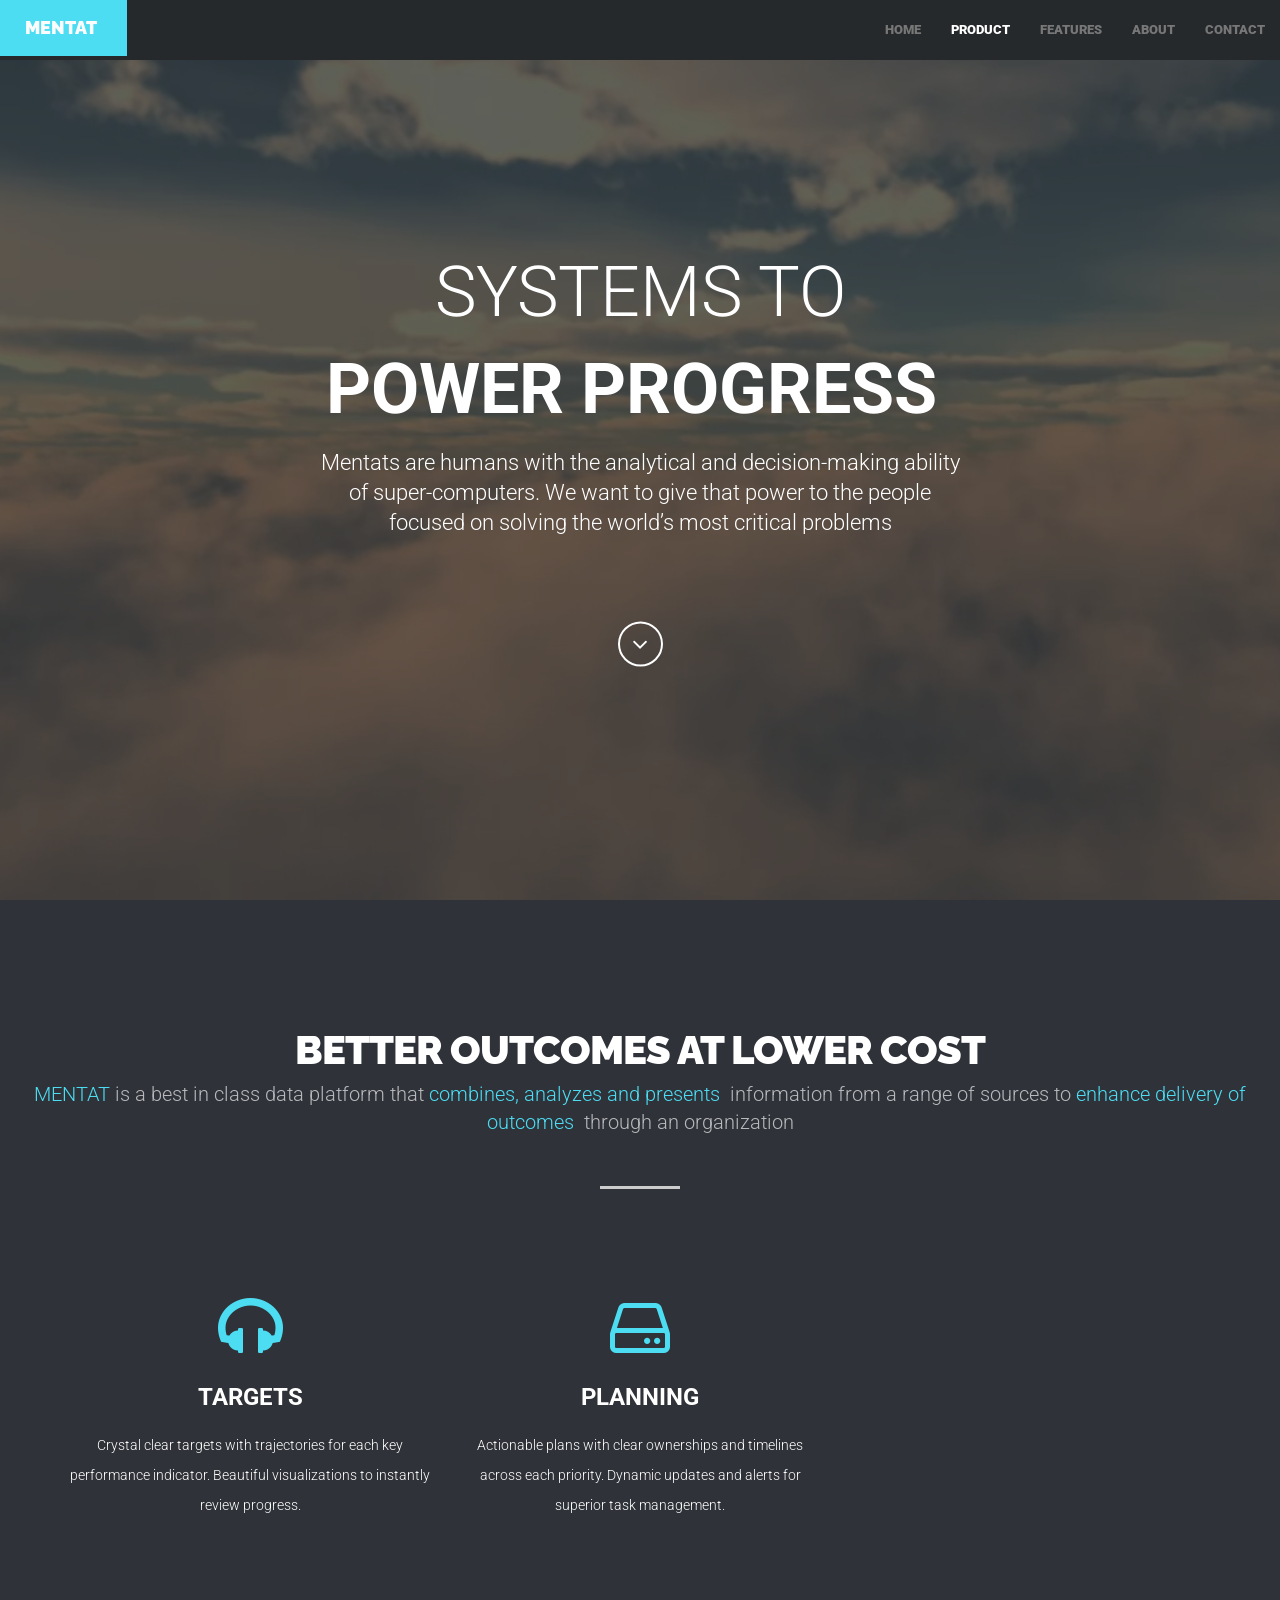
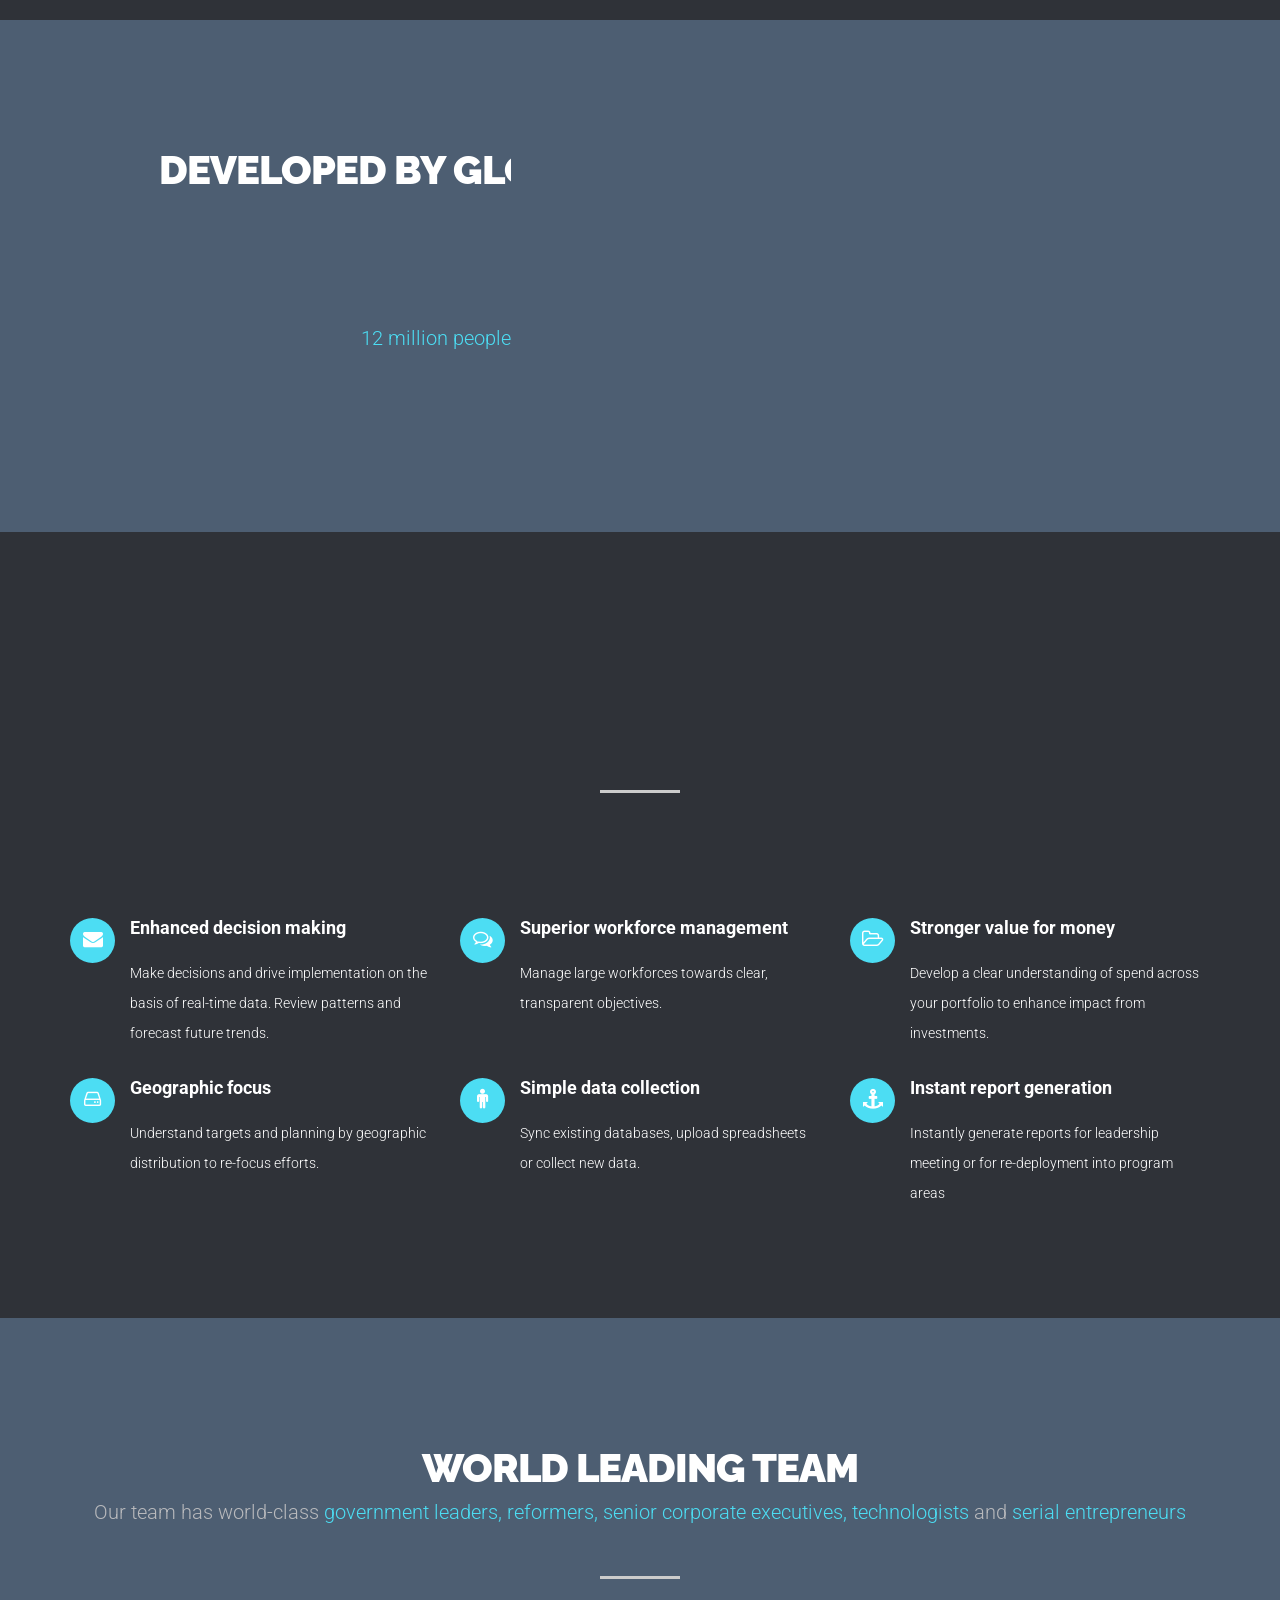
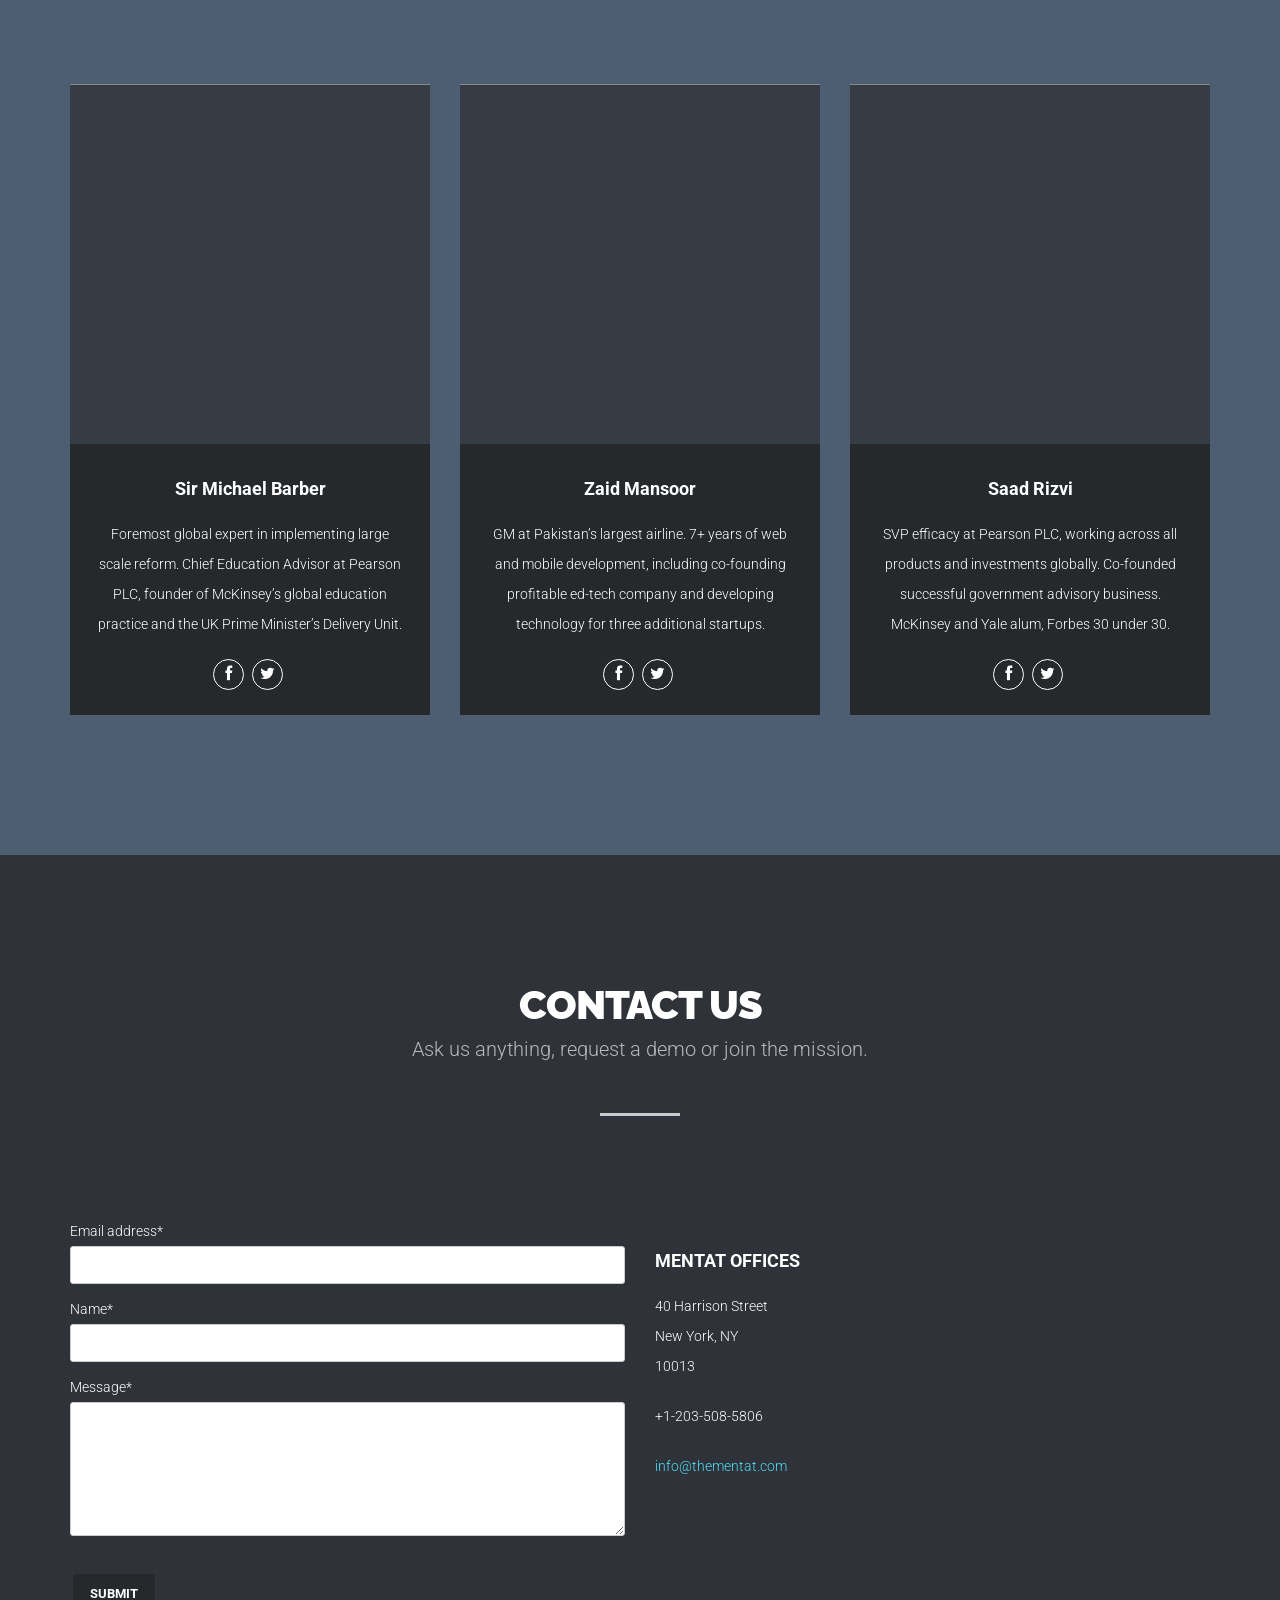
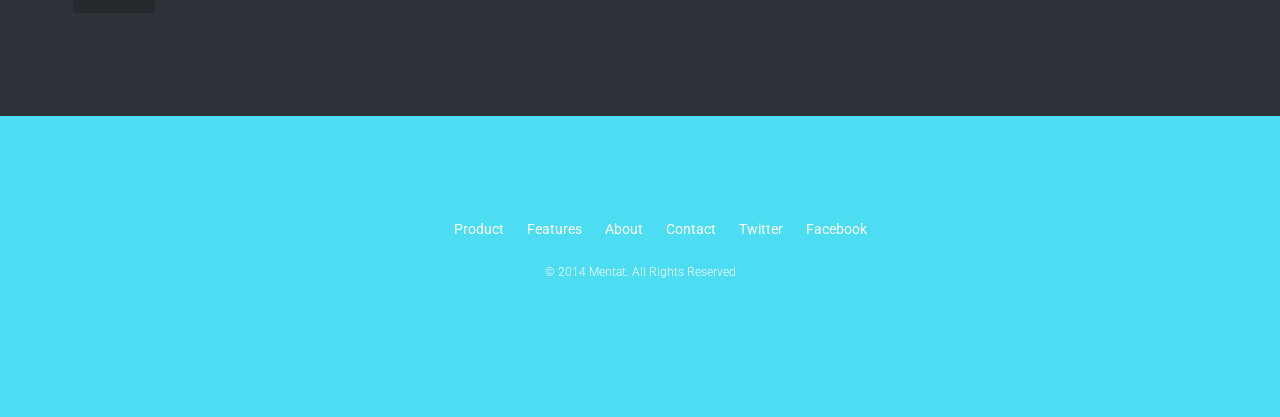
==== index.html @ 93484398 "MINOR UPDATES" ====
<!DOCTYPE html>
<html lang="en">

<head>
    <meta charset="utf-8">
    <meta name="viewport" content="width=device-width, initial-scale=1.0">
    <meta name="description" content="Mentat<">
    <meta name="author" content="Mentat">
    <link rel="shortcut icon" href="images/favicon/favicon.ico" type="image/x-icon">
    <link rel="icon" href="images/mentat-favicon.png" type="image/x-icon">

    <title>MENTAT - Systems to power progress</title>

    <!-- Bootstrap core CSS -->
    <link href="css/bootstrap.min.css" rel="stylesheet">
    <!-- Font Awesome CSS -->
    <link href="css/lib/font-awesome.css" rel="stylesheet">
    <!-- Zocial CSS -->
    <link href="css/lib/zocial.css" rel="stylesheet">
    <!-- VENOBOx CSS -->
    <link rel="stylesheet" href="css/lib/venobox.css" type="text/css" />
    <!-- EXPANDING THUMBNAIL CSS -->
    <link rel="stylesheet" href="css/lib/og-component.css" type="text/css" />
    <!-- ANIMATED CSS -->
    <link href="css/lib/animate.css" rel="stylesheet">
    <!-- STYLE CSS -->
    <link href="css/style-dark.css" rel="stylesheet">
    <!-- COLOR SCHEME CSS -->
    <link href="css/scheme/light-blue.css" rel="stylesheet">
    <!-- MODERNIZER JS -->
    <script src="js/lib/modernizr.custom.js"></script>
    <!-- HTML5 shim and Respond.js IE8 support of HTML5 elements and media queries -->
    <!--[if lt IE 9]>
      <script src="js/html5shiv.js"></script>
      <script src="js/respond.min.js"></script>
    <![endif]-->
</head>

<body data-spy="scroll" data-target=".navbar-collapse">
    <!-- BEGIN OUTTER -->
    <div class="outter">
        <!-- BEGIN NAVBAR -->
        <nav class="navbar navbar-default navbar-fixed-top" role="navigation">
            <div class="container-fluid">
                <!-- Brand and toggle get grouped for better mobile display -->
                <div class="navbar-header">
                    <button type="button" class="navbar-toggle" data-toggle="collapse" data-target="#bs-example-navbar-collapse-1">
                        <span class="sr-only">Toggle navigation</span>
                        <span class="icon-bar"></span>
                        <span class="icon-bar"></span>
                        <span class="icon-bar"></span>
                    </button>
                    <a class="navbar-brand" href="#">
                        Mentat</a>
                </div>

                <!-- Collect the nav links, forms, and other content for toggling -->
                <div class="collapse navbar-collapse" id="bs-example-navbar-collapse-1">
                    <ul class="nav navbar-nav navbar-right">
                        <li><a class="sscroll" href="#slides">HOME</a>
                        </li>
                        <li><a class="sscroll" href="#about">PRODUCT</a>
                        </li>
                        <li><a class="sscroll" href="#services">FEATURES</a>
                        </li>
                        <li><a class="sscroll" href="#team">ABOUT</a>
                        </li>
                        
                        <li><a class="sscroll" href="#contact">CONTACT</a>
                        </li>
                        
                    </ul>
                </div>
                <!-- /.navbar-collapse -->
            </div>
            <!-- /.container-fluid -->
        </nav>
        <!-- END NAVBAR -->

        <!-- BEGIN SLIDER ONE -->
        <div class="home-wrapper">
            <div class="content-home-wrapper text-center">
                <div class="header-center fade-in">
                    <P><h1>SYSTEMS TO</H1>  </P>
                    <P>   <H1> <span>POWER PROGRESS</span>&nbsp;</h1> </P>
                    <p>Mentats are humans with the analytical and decision-making ability of super-computers.
                    We want to give that power to the people focused on solving the world’s most critical problems
                    </p>

                    <p><a class="sscroll slider-more" href="#about"><i class="fa fa-angle-down"></i></a>
                    </p>
                </div>
            </div>
            <div class="fullfilter"></div>
            <div class="home-video"></div>
        </div>
        <!-- END SLIDER ONE -->

        <!-- BEGIN CONTENT SECTION -->
        <div class="section-outter">
            <!-- BEGIN ABOUT  -->
            <section id="about">
                <div class="section-wrapper">
                    <div class="section-title">
                        <h2 class="title animatez" data-effect="fadeInDown"> BETTER OUTCOMES AT LOWER COST</h2>
                        <h4 class="subtitle animatez" data-effect="fadeInUp">
                            <span class="main-color">MENTAT</span>&nbsp;is a best in class data platform that <span class="main-color">combines, analyzes and presents</span>&nbsp; information from a range of sources to <span class="main-color">enhance delivery of outcomes</span>&nbsp;  through an organization

</h4>
                    </div>
                    <hr class="title-break">
                    <div class="section-inner">
                        <div class="container">
                            <div class="row">
                                <div class="col-sm-4 mg-sm animatez" data-effect="fadeInUp">
                                    <i class="fa fa-headphones fa-5x main-color"></i>
                                    <h3>
                                        <strong>TARGETS</strong>
                                    </h3>
                                    <p>Crystal clear targets with trajectories for each key performance indicator. Beautiful visualizations to instantly review progress. 

                                </p>
                                </div>
                                <div class="col-sm-4 mg-sm animatez delay one" data-effect="fadeInUp">
                                    <i class="fa fa-hdd-o fa-5x main-color"></i>
                                    <h3>
                                        <strong>PLANNING</strong>
                                    </h3>
                                    <p>Actionable plans with clear ownerships and timelines across each priority. Dynamic updates and alerts for superior task management.</p>
                                </div>
                                <div class="col-sm-4 mg-sm animatez delay two" data-effect="fadeInUp">
                                    <i class="fa fa-trash-o fa-5x main-color"></i>
                                    <h3>
                                        <strong>FINANCING</strong>
                                    </h3>
                                    <p>Transparent view of allocation and utilization of financing across all programs. Accurate assessment of value for money at any given point.</p>
                                </div>
                            </div>
                        </div>
                    </div>
                    <div class="spacer big"></div>
                    <div class="section-fill bg-parallax bg-about" style="background:url('images/bg-about.jpg');">
                        <div class="fill-wrapper">
                            <div class="section-title">
                                <h2 class="title white animatez" data-effect="fadeInDown">DEVELOPED BY GLOBAL EXPERTS, PROVEN IN FIELD</h2>
                                <h4 class="subtitle animatez" data-effect="fadeInUp">
                                   
                                         <h4 class="subtitle animatez" data-effect="fadeInUp">Based on 
                                        <span class="main-color">decades of experience </span>&nbsp; in governments and mission driven organizations
                                        <span class="main-color">across 50 countries</span>&nbsp;
                                         <h4 class="subtitle animatez" data-effect="fadeInUp">Developed in partnership with the
                                        <span class="main-color">Harvard Kennedy School</span>&nbsp; and the
                                        <span class="main-color">MIT Media Lab</span>&nbsp;
                                          
                                          <h4 class="subtitle animatez" data-effect="fadeInUp">Tested successfully in some of the
                                        <span class="main-color">harshest conditions in the world </span>&nbsp;

                                          <h4 class="subtitle animatez" data-effect="fadeInUp">

                                        <span class="main-color">12 million people</span>&nbsp; touched and over
                                        <span class="main-color"> $10B of spending </span>&nbsp;analyzed

                                    </span>
                                </h4>
                                <div class="spacer medium"></div>
                                <a href="#contact" class="btn-outline white animatez" data-effect="fadeIn"> REQUEST A DEMO&nbsp;&nbsp;&rarr;</a>
                            </div>
                        </div>
                    </div>
                </div>
            </section>
            <!-- END ABOUT -->

            <!-- BEGIN SERVICES -->
            <section id="services">
                <div class="section-wrapper">
                    <div class="section-title">
                        <h2 class="title animatez" data-effect="fadeInDown">TOOLS THAT DELIVER YOUR OBJECTIVES </h2>
                        <h4 class="subtitle animatez" data-effect="fadeInUp">MENTAT provides complete transparency at 

                            <span class="main-color">every layer of management </span>&nbsp;in the organization</h4>
                    </div>
                    <hr class="title-break">
                    <div class="section-inner">
                        <div class="container">
                            <div class="row">
                                <!-- LEFT ICON -->
                                <div class="col-md-4 mg-sm animatez" data-effect="fadeInUp">
                                    <div class="left-icon">
                                        <div class="icon">
                                            <i class="fa fa-envelope"></i>
                                        </div>
                                        <div class="left-content">
                                            <h4>
                                                <strong>Enhanced decision making</strong>
                                            </h4>
                                            <p>Make decisions and drive implementation on the basis of real-time data. Review patterns and forecast future trends.</p>
                                        </div>
                                    </div>
                                </div>
                                <!-- LEFT ICON -->
                                <div class="col-md-4 mg-sm animatez delay one" data-effect="fadeInUp">
                                    <div class="left-icon">
                                        <div class="icon">
                                            <i class="fa fa-comments-o"></i>
                                        </div>
                                        <div class="left-content">
                                            <h4>
                                                <strong>Superior workforce management</strong>
                                            </h4>
                                            <p>Manage large workforces towards clear, transparent objectives.</p>
                                        </div>
                                    </div>
                                </div>
                                <!-- LEFT ICON -->
                                <div class="col-md-4 mg-sm animatez delay two" data-effect="fadeInUp">
                                    <div class="left-icon">
                                        <div class="icon">
                                            <i class="fa fa-folder-open-o"></i>
                                        </div>
                                        <div class="left-content">
                                            <h4>
                                                <strong>Stronger value for money</strong>
                                            </h4>
                                            <p>Develop a clear understanding of spend across your portfolio to enhance impact from investments.</p>
                                        </div>
                                    </div>
                                </div>
                                <!-- LEFT ICON -->
                                <div class="col-md-4 mg-sm animatez" data-effect="fadeInUp">
                                    <div class="left-icon">
                                        <div class="icon">
                                            <i class="fa fa-hdd-o"></i>
                                        </div>
                                        <div class="left-content">
                                            <h4>
                                                <strong>Geographic focus</strong>
                                            </h4>
                                            <p>Understand targets and planning by geographic distribution to re-focus efforts. </p>
                                        </div>
                                    </div>
                                </div>
                                <!-- LEFT ICON -->
                                <div class="col-md-4 mg-sm animatez delay one" data-effect="fadeInUp">
                                    <div class="left-icon">
                                        <div class="icon">
                                            <i class="fa fa-male"></i>
                                        </div>
                                        <div class="left-content">
                                            <h4>
                                                <strong>Simple data collection </strong>
                                            </h4>
                                            <p>Sync existing databases, upload spreadsheets or collect new data.</p>
                                        </div>
                                    </div>
                                </div>
                                <!-- LEFT ICON -->
                                <div class="col-md-4 mg-sm animatez delay two" data-effect="fadeInUp">
                                    <div class="left-icon">
                                        <div class="icon">
                                            <i class="fa fa-anchor"></i>
                                        </div>
                                        <div class="left-content">
                                            <h4>
                                                <strong>Instant report generation</strong>
                                            </h4>
                                            <p>Instantly generate reports for leadership meeting or for re-deployment into program areas </p>
                                        </div>
                                    </div>
                                </div>
                            </div>
                        </div>
                    </div>
                    <div class="spacer big"></div>
                   
                </div>
            </section>
            <!-- END SERVICES -->

            <!-- BEGIN TEAM -->
            <section id="team" >
                <div class="section-wrapper" style="background:url('images/bg-about.jpg');">
                    <div class="section-title">
                        <h2 class="title animatez" data-effect="fadeInDown">WORLD LEADING TEAM</h2>
                        <h4 class="subtitle animatez" data-effect="fadeInUp">Our team has world-class 
                            <span class="main-color">government leaders, reformers, senior corporate executives, technologists</span>&nbsp;and <span class="main-color">serial entrepreneurs</span>
                    </div>
                    <hr class="title-break">
                    <div class="section-inner section-team">
                        <div class="container">
                            <div class="row">
                                <!-- PERSON -->
                                <div class="col-md-4 mg-sm">
                                    <div class="teams animatez" data-effect="fadeInUp">
                                        <div class="pict">
                                            <img src="images/people-1.jpg" alt="Team 1">
                                        </div>
                                        <div class="desc animatez" data-effect="fadeInUp">
                                            <h4>
                                                <strong>Sir Michael Barber</strong>
                                            </h4>
                                            <span></span>
                                            <p>Foremost global expert in implementing large scale reform. Chief Education Advisor at Pearson PLC, founder of McKinsey’s global education practice and the UK Prime Minister’s Delivery Unit.</p>
                                            <div class="social">
                                                <a href="javascript:;" class="animatez" data-effect="fadeInLeft"><i class="fa fa-facebook"></i></a>
                                                <a href="javascript:;" class="animatez" data-effect="fadeInRight"><i class="fa fa-twitter"></i></a>
                                            </div>
                                        </div>
                                    </div>
                                </div>
                                <!-- /PERSON -->
                                <!-- PERSON -->
                                <div class="col-md-4 mg-sm">
                                    <div class="teams animatez delay two" data-effect="fadeInUp">
                                        <div class="pict">
                                            <img src="images/people-2.jpg" alt="Team 1">
                                        </div>
                                        <div class="desc animatez" data-effect="fadeInUp">
                                            <h4>
                                                <strong>Zaid Mansoor</strong>
                                            </h4>
                                            <span></span>
                                            <p>GM at Pakistan’s largest airline. 7+ years of web and mobile development, including co-founding profitable ed-tech company and developing technology for three additional startups. 
</p>
                                            <div class="social">
                                                <a href="javascript:;" class="animatez" data-effect="fadeInLeft"><i class="fa fa-facebook"></i></a>
                                                <a href="javascript:;" class="animatez" data-effect="fadeInRight"><i class="fa fa-twitter"></i></a>
                                            </div>
                                        </div>
                                    </div>
                                </div>
                                <!-- /PERSON -->
                                <!-- PERSON -->
                                <div class="col-md-4 mg-sm">
                                    <div class="teams animatez delay three" data-effect="fadeInUp">
                                        <div class="pict">
                                            <img src="images/people-3.jpg" alt="Team 1">
                                        </div>
                                        <div class="desc animatez" data-effect="fadeInUp">
                                            <h4>
                                                <strong>Saad Rizvi</strong>
                                            </h4>
                                            <span></span>
                                            <p>SVP efficacy at Pearson PLC, working across all products and investments globally. 
                                            Co-founded successful government advisory business.
                                            McKinsey and Yale alum, Forbes 30 under 30.
</p>
                                            <div class="social">
                                                <a href="javascript:;" class="animatez" data-effect="fadeInLeft"><i class="fa fa-facebook"></i></a>
                                                <a href="javascript:;" class="animatez" data-effect="fadeInRight"><i class="fa fa-twitter"></i></a>
                                            </div>
                                        </div>
                                    </div>
                                </div>
                                <!-- /PERSON -->
                            </div>
                        </div>
                    </div>
                    <div class="spacer big"></div>
                   
                </div>
            </section>
            <!-- END TEAM -->
            


            <!-- BEGIN CONTACT -->
            <section id="contact">
                <div class="section-wrapper">
                    <div class="section-title">
                        <h2 class="title animatez" data-effect="fadeInDown">CONTACT US</h2>
                        <h4 class="subtitle animatez" data-effect="fadeInUp">Ask us anything, request a demo or join the mission.
                            <br/></h4>
                    </div>
                    <hr class="title-break">
                    <div class="section-inner">
                        <div class="container">
                            <div class="row">

                                <div class="col-md-6 mg-sm animatez" data-effect="fadeIn">
                                    <form role="form" class="text-left">
                                        <div class="form-group">
                                            <label for="inputEmail1">Email address*</label>
                                            <input type="email" class="form-control" id="inputEmail1" placeholder="">
                                        </div>
                                        <div class="form-group">
                                            <label for="inputText1">Name*</label>
                                            <input type="text" class="form-control" id="inputText1" placeholder="">
                                        </div>
                                        <div class="form-group">
                                            <label for="textArea1">Message*</label>
                                            <textarea id="textArea1" class="form-control" rows="6"></textarea>
                                        </div>
                                        <div class="spacer small"></div>
                                        <button type="submit" class="btn btn-lg btn-dark btn-default">Submit</button>
                                    </form>
                                </div>
                                <div class="col-md-6 mg-sm text-left animatez" data-effect="fadeIn">
                                    
                                    <div class="spacer small"></div>
                                    <h4>
                                        <strong>MENTAT OFFICES</strong>
                                    </h4>
                                    <p>
                                       40 Harrison Street
                                        <br>New York, NY
                                        <br>10013
                                    </p>
                                    <p>
                                       +1-203-508-5806
                                    </p>
                                    <p>
                                      
                                        
                                        <a href="mailto:#">info@thementat.com</a>
                                    </p>
                                </div>
                            </div>
                        </div>
                    </div>
                    <div class="spacer big"></div>
                </div>
            </section>
            <!-- END CONTACT -->

            <footer class="footer white section-wrapper">
                <nav class="footer-nav" role="navigation">
                    <ul>
                         <li><a class="sscroll" href="#about">Product</a>
                        </li> <li><a class="sscroll" href="#services">Features</a>
                        </li><li><a class="sscroll" href="#team">About</a>
                        </li>
                        <li><a class="sscroll" href="#contact">Contact</a>
                        </li>
                        <li><a href="http://www.twitter.com/MentatCompany">Twitter</a>
                        </li>
                        <li><a href="http://www.facebook.com/MentatCompany">Facebook</a>
                        </li>
                    </ul>
                </nav>
                <p class="copyright">&copy; 2014 Mentat. All Rights Reserved</p>
                <div class="footer-logo">
                  
                <div class="spacer big"></div>
            </footer>

        </div>
        <!-- END CONTENT SECTION -->

        <!---->
    </div>
    <!-- END OUTTER -->

    <!-- BACK TO TOP -->
    <div class="totop" id="backtotop">
        <span>
            <a href="#home" class="first sscroll"><i class="fa fa-angle-up"></i></a>
            <a href="#home" class="hover sscroll"><i class="fa fa-angle-up"></i></a>
        </span>
    </div>
    <!-- END BACK TO TOP -->

    <!-- Bootstrap core JavaScript
    ================================================== -->
    <!-- Placed at the end of the document so the pages load faster -->
    <script src="js/jquery-1.10.2.min.js"></script>
    <!-- EXPANDING THUMBNAIL JS -->
    <script src="js/lib/grid.js"></script>
    <!-- BOOTSTRAP JS -->
    <script src="js/bootstrap.min.js"></script>
    <!-- SUPER SLIDES JS -->
    <script src="js/lib/jquery.superslides.min.js"></script>
    <!-- JQUERY BACK TO TOP -->
    <script src="js/lib/jquery.backtotop.js"></script>
    <!-- JQUERY PARALLAX -->
    <script src="js/lib/jquery.parallax.js"></script>
    <!-- JQUERY BACKGROUND VIDEO -->
    <script src="js/lib/jquery.backgroundvideo.js"></script>
    <!-- JQUERY VENOBOX VIDEO -->
    <script src="js/lib/venobox.min.js"></script>
    <!-- JQUERY WAYPOINT -->
    <script src="js/lib/waypoints.js"></script>
    <!-- JQUERY WAYPOINT -->
    <script src="js/lib/jquery.countTo.js"></script>
    <!-- JQUERY SMOOTH SCROLL -->
    <script src="js/lib/jquery.smooth-scroll.min.js"></script>
    <!-- JQUERY FITVID -->
    <script src="js/lib/jquery.fitvid.js"></script>
    <!-- JQUERY MASONRY LAYOUT 
    <script src="js/lib/masonry.pkgd.min.js"></script>-->
    <!-- JQUERT SUDO SLIDER JS -->
    <script src="js/lib/jquery.sudoslider.min.js"></script>
    <!-- MAIN JS -->
    <script src="js/main.js"></script>
</body>

</html>
---- css/lib/og-component.css ----
.og-grid {
	list-style: none;
	padding: 20px 0;
	margin: 0 auto;
	text-align: center;
	width: 100%;
}

.og-grid li {
	display: inline-block;
	margin: 10px 5px 0 5px;
	vertical-align: top;
	height: 300px;
}

.og-grid li > a,
.og-grid li > a img {
	border: none;
	outline: none;
	display: block;
	position: relative;
}

.og-grid li.og-expanded > a::after {
	top: auto;
	border: solid transparent;
	content: " ";
	height: 0;
	width: 0;
	position: absolute;
	pointer-events: none;
	border-bottom-color: #ddd;
	border-width: 15px;
	left: 50%;
	z-index: 11;
	margin: -20px 0 0 -15px;
}

.og-expander {
	position: absolute;
	background: #ddd;
	top: auto;
	left: 0;
	width: 100%;
	margin-top: 9px;
	text-align: left;
	height: 0;
	overflow: hidden;
}

.og-expander-inner {
	padding: 50px 30px;
	height: 100%;
}

.og-close {
	position: absolute;
	width: 40px;
	height: 40px;
	top: 20px;
	right: 20px;
	cursor: pointer;
}

.og-close::before,
.og-close::after {
	content: '';
	position: absolute;
	width: 100%;
	top: 50%;
	height: 1px;
	background: #888;
	-webkit-transform: rotate(45deg);
	-moz-transform: rotate(45deg);
	transform: rotate(45deg);
}

.og-close::after {
	-webkit-transform: rotate(-45deg);
	-moz-transform: rotate(-45deg);
	transform: rotate(-45deg);
}

.og-close:hover::before,
.og-close:hover::after {
	background: #333;
}

.og-fullimg,
.og-details {
	width: 50%;
	float: left;
	height: 100%;
	overflow: hidden;
	position: relative;
}

.og-details {
	padding: 0 40px 0 20px;
}

.og-fullimg {
	text-align: center;
}

.og-fullimg img {
	display: inline-block;
	max-height: 100%;
	max-width: 100%;
}

.og-details h3 {
	font-weight: 300;
	font-size: 52px;
	padding: 40px 0 10px;
	margin-bottom: 10px;
}

.og-details p {
	font-weight: 400;
	font-size: 16px;
	line-height: 22px;
	color: #999;
}

.og-details a {
	font-weight: 700;
	font-size: 16px;
	color: #333;
	text-transform: uppercase;
	letter-spacing: 2px;
	padding: 10px 20px;
	border: 3px solid #333;
	display: inline-block;
	margin: 30px 0 0;
	outline: none;
}

.og-details a::before {
	content: '\2192';
	display: inline-block;
	margin-right: 10px;
}

.og-details a:hover {
	border-color: #999;
	color: #999;
}

.og-grid li a{
	position: relative;
}

.og-overlay{
	position: absolute;
	width: 100%;
	height: 300px;
	z-index: 10;
	top: -10px;
	left: -10px;
	background: rgba(0,0,0,0);
	-o-transition: all ease-in-out .2s;
	-moz-transition: all ease-in-out .2s;
	-webkit-transition: all ease-in-out .2s;
	transition: all ease-in-out .2s;
}
.og-grid li a:hover .og-overlay{
	background: rgba(0,0,0,0.8);
	top: 0px;
	left: 0px;
}
.og-grid li a .og-title{
	position: absolute;
	z-index: 11;
	top: 40%;
	width: 100%;
	left: 0;
	text-align: center;
	color: #FFF;
	font-weight: 900;
	text-decoration: none;
	opacity: 0;
	-o-opacity: 0;
	-moz-opacity: 0;
	-webkit-opacity: 0;
	-o-transition: all ease-in-out .2s;
	-moz-transition: all ease-in-out .2s;
	-webkit-transition: all ease-in-out .2s;
	transition: all ease-in-out .2s;
	transition-delay:0.18s;
	-o-transition-delay:0.18s;
	-moz-transition-delay:0.18s;
	-webkit-transition-delay:0.18s;
}
.og-grid li a:hover .og-title{
	top: 48%;
	opacity: 1;
	-o-opacity: 1;
	-moz-opacity: 1;
	-webkit-opacity: 1;
}
.og-loading {
	width: 20px;
	height: 20px;
	border-radius: 50%;
	background: #ddd;
	box-shadow: 0 0 1px #ccc, 15px 30px 1px #ccc, -15px 30px 1px #ccc;
	position: absolute;
	top: 50%;
	left: 50%;
	margin: -25px 0 0 -25px;
	-webkit-animation: loader 0.5s infinite ease-in-out both;
	-moz-animation: loader 0.5s infinite ease-in-out both;
	animation: loader 0.5s infinite ease-in-out both;
}

@-webkit-keyframes loader {
	0% { background: #ddd; }
	33% { background: #ccc; box-shadow: 0 0 1px #ccc, 15px 30px 1px #ccc, -15px 30px 1px #ddd; }
	66% { background: #ccc; box-shadow: 0 0 1px #ccc, 15px 30px 1px #ddd, -15px 30px 1px #ccc; }
}

@-moz-keyframes loader {
	0% { background: #ddd; }
	33% { background: #ccc; box-shadow: 0 0 1px #ccc, 15px 30px 1px #ccc, -15px 30px 1px #ddd; }
	66% { background: #ccc; box-shadow: 0 0 1px #ccc, 15px 30px 1px #ddd, -15px 30px 1px #ccc; }
}

@keyframes loader {
	0% { background: #ddd; }
	33% { background: #ccc; box-shadow: 0 0 1px #ccc, 15px 30px 1px #ccc, -15px 30px 1px #ddd; }
	66% { background: #ccc; box-shadow: 0 0 1px #ccc, 15px 30px 1px #ddd, -15px 30px 1px #ccc; }
}

@media screen and (max-width: 830px) {

	.og-expander h3 { font-size: 32px; }
	.og-expander p { font-size: 13px; }
	.og-expander a { font-size: 12px; }

}

@media screen and (max-width: 650px) {

	.og-fullimg { display: none; }
	.og-details { float: none; width: 100%; }
	
}
---- css/style-dark.css ----
/*
Theme Name:  Rindu
Theme URI:
Author: DevelPixel
Author URI: 
Description: The 2014 theme for Bootstrap takes us back to the blog, featuring a full range of post formats, each displayed beautifully in their own unique way. Design details abound, starting with a vibrant color scheme and matching header images, beautiful typography and icons, and a flexible layout that looks great on any device, big or small.
Version: 1.0
License: GNU General Public License v2 or later
Tags: black, brown, orange, tan, white, yellow, light, one-column, two-columns, right-sidebar, flexible-width, custom-header, custom-menu, editor-style, featured-images, microformats, post-formats, rtl-language-support, sticky-post, translation-ready
Text Domain: rindu

BLUE: #4cddf3;
*/

/* ======== IMPORT FONT ========== */
 @import url(http://fonts.googleapis.com/css?family=Roboto:400,300,700,900);
 @import url(http://fonts.googleapis.com/css?family=Raleway:900,300,700);

/* ======== BOOTSTRAP STYLE ========= */

/*
    NAVBAR
*/
 .navbar.navbar-default {
    border-radius: 0;
    -moz-border-radius: 0;
    -webkit-border-radius: 0;
    border: 0;
    background: #25292c;
}
.navbar .navbar-brand {
    font-family:'Raleway', sans-serif;
    padding: 18px 25px;
    padding-right: 30px;
    color:#FCFCFC;
    font-weight: 900;
    text-transform: uppercase;
    height: auto;
    background: #4cddf3;
    outline: 0;
}
.navbar .navbar-brand img {
    margin-right: 5px;
}
.navbar .navbar-brand:hover {
    background: #1d2023;
    color: #FFF;
}
.navbar-nav>li>a {
    padding-top: 20px;
    padding-bottom: 20px;
    font-weight: 900;
    font-size: 13px;
}
.navbar-default .navbar-nav>.open>a, .navbar-default .navbar-nav>.open>a:hover, .navbar-default .navbar-nav>.open>a:focus {
    background-color: #4cddf3;
    color: #FFF;
}
.navbar-default .navbar-nav>li>a:hover {
    color: #FFF;
}
.navbar-default .navbar-nav>li>a:focus {
    color: #777;
}
.navbar-default .navbar-nav>.active>a, .navbar-default .navbar-nav>.active>a:hover, .navbar-default .navbar-nav>.active>a:focus {
    color: #FFF;
    background-color: inherit;
}
.navbar-collapse {
    border-top: 0;
    box-shadow: none;
}
/*
===
*/
 .navbar-info {
    padding: 7px 15px;
    background:#202326;
    /*#F5F5F5*/
    margin-bottom: 0;
    font-size: 12px;
}
.navbar-info li {
    list-style: none;
    display: inline;
    margin-left: 5px;
    margin-right: 15px;
    color: #818894;
}
/*
    DROPDOWN MENU
*/
 .dropdown-menu {
    position: absolute;
    top: 100%;
    left: 0;
    z-index: 1000;
    display: none;
    float: left;
    min-width: 180px;
    padding: 10px 0;
    margin: 2px 0 0;
    list-style: none;
    font-size: 14px;
    background-color: #4cddf3;
    border: 0;
    border: 0;
    border-radius: 0px;
    -webkit-box-shadow:none;
    box-shadow:none;
    background-clip: padding-box;
}
.dropdown-menu li a {
    padding: 10px 15px;
    color: #FFF;
    font-weight: 700;
    line-height: 25px;
}
/* 
    BUTTON  
*/
 .btn {
    border-radius: 3px;
    font-size: 13px;
    margin: 3px 3px;
    font-weight: 700;
    text-transform: uppercase;
    outline: 0;
}
.btn-dark {
    background: #25292c;
    color: #FFF;
    border-color: #25292c;
}
.btn-dark:hover {
    background: #454545;
    color: #FFF;
    border-color:#454545;
    box-shadow: none;
    -moz-box-shadow: none;
    -webkit-box-shadow: none;
}
.btn-outline {
    padding: 10px 15px;
    border:1px solid #FFF;
    text-decoration: none;
    -webkit-transition: all .2s ease-in-out;
    -moz-transition: all .2s ease-in-out;
    -ms-transition: all .2s ease-in-out;
    -o-transition: all .2s ease-in-out;
    transition: all .2s ease-in-out;
}
.btn-outline:hover {
    text-decoration: none;
    background: #25292c;
    border-color: #25292c;
}
/*
    FORM
*/
 .form-control {
    height: 38px;
    padding: 6px 12px;
    font-size: 14px;
    line-height: 1.42857143;
    color: #555;
    background-color: #fff;
    background-image: none;
    border: 1px solid #ccc;
    border-radius: 3px;
    -webkit-border-radius: 3px;
    -webkit-box-shadow: none;
    box-shadow: none;
    -webkit-transition: border-color ease-in-out .15s, box-shadow ease-in-out .15s;
    transition: border-color ease-in-out .15s, box-shadow ease-in-out .15s;
}
.form-control:focus {
    box-shadow: none;
    -webkit-box-shadow:none;
    border-color: #25292c;
}
label {
    font-weight: 300;
}
/* ======== GENERAL ========== */
 *, *:hover, *:focus, *:active {
    outline: 0;
}
body, html {
    height: 100%;
    width: 100%;
}
body {
    font-family:'Roboto', sans-serif;
    color: #FFF;
}
h1, h2, h3, h4, h5, h6 {
    font-weight: 300;
}
a {
    outline: 0;
    color: #4cddf3;
    -webkit-transition: all .2s ease-in-out;
    -moz-transition: all .2s ease-in-out;
    -ms-transition: all .2s ease-in-out;
    -o-transition: all .2s ease-in-out;
    transition: all .2s ease-in-out;
}
a:hover {
    text-decoration: none;
    color: #AAA;
}
code {
    white-space: inherit;
}
pre {
    margin-top: 20px;
    margin-bottom: 10px;
}
p {
    font-weight: 300;
    margin-top: 20px;
    margin-bottom: 0;
    font-size: 14px;
    line-height: 30px;
}
.white {
    color: #FFF !important;
}
.light {
    font-weight: 100 !important;
}
.medium {
    font-weight: 300 !important;
}
.main-color {
    color: #4cddf3;
}
.section-wrapper.text-left, .text-left {
    text-align: left;
}
.responsive-video iframe {
    border:0;
}
/* give margin bottom when break into mobile resolution */
 @media(max-width: 768px) {
    .mg-sm {
        margin-bottom: 30px;
    }
    .mg-sm:last-child {
        margin-bottom: 0;
    }
}
/* spacer */
 .spacer {
    display: block;
    width: 100%;
}
.spacer.big {
    height: 100px;
}
.spacer.small {
    height: 20px;
}
.spacer.medium {
    height: 50px;
}
.animatez {
    opacity:0;
    -o-opacity:0;
    -moz-opacity:0;
    -webkit-opacity:0;
    filter:Alpha(opacity=0);
    /* IE8 and earlier */
}
.delay.one {
    animation-delay: 0.15s;
    -o-animation-delay: 0.15s;
    -moz-animation-delay: 0.15s;
    -webkit-animation-delay: 0.15s;
}
.delay.two {
    animation-delay: 0.3s;
    -o-animation-delay: 0.3s;
    -moz-animation-delay: 0.3s;
    -webkit-animation-delay: 0.3s;
}
.delay.three {
    animation-delay: 0.45s;
    -o-animation-delay: 0.45s;
    -moz-animation-delay: 0.45s;
    -webkit-animation-delay: 0.45s;
}
.delay.four {
    animation-delay: 0.6s;
    -o-animation-delay: 0.6s;
    -moz-animation-delay: 0.6s;
    -webkit-animation-delay: 0.6s;
}
.delay.five {
    animation-delay: 0.75s;
    -o-animation-delay: 0.75s;
    -moz-animation-delay: 0.75s;
    -webkit-animation-delay: 0.75s;
}
/*
    SUPER SLIDES
*/
 #slides .slides-container {
    display: none;
}
#slides .scrollable {
    *zoom: 1;
    position: relative;
    top: 0;
    left: 0;
    overflow-y: auto;
    -webkit-overflow-scrolling: touch;
    height: 100%;
}
#slides .scrollable:after {
    content:"";
    display: table;
    clear: both;
}
.slides-navigation {
    margin: 0 auto;
    position: absolute;
    z-index: 3;
    /*top: 46%;*/
    bottom: 50px;
    width: 100%;
    outline: 0;
}
.slides-navigation a {
    position: absolute;
    display: block;
    width: 56px;
    height: 50px;
    text-align: center;
    line-height: 50px;
    font-size: 35px;
    background: #25292c;
    color: #FFF;
    outline: 0;
}
.slides-navigation a:hover {
    background: #4cddf3;
}
.slides-navigation a.prev {
    padding-right: 5px;
    border-right: 1px solid #1d2023;
    left: 0;
    -webkit-box-shadow: inset -1px 0px 0px 0px rgba(255, 255, 255, 0.05);
    -moz-box-shadow: inset -1px 0px 0px 0px rgba(255, 255, 255, 0.05);
    box-shadow: inset -1px 0px 0px 0px rgba(255, 255, 255, 0.05);
}
.slides-navigation a.next {
    padding-left: 5px;
    border-left: 1px solid #1d2023;
    right: 0;
    -webkit-box-shadow: inset 1px 0px 0px 0px rgba(255, 255, 255, 0.05);
    -moz-box-shadow: inset 1px 0px 0px 0px rgba(255, 255, 255, 0.05);
    box-shadow: inset 1px 0px 0px 0px rgba(255, 255, 255, 0.05);
}
.slides-pagination {
    position: absolute;
    z-index: 2;
    bottom: 0;
    text-align: center;
    width: 100%;
    height: 50px;
    padding-top: 15px;
    background: #25292c;
    letter-spacing: -999999999px;
}
.slides-pagination a {
    border-radius: 15px;
    outline: 0;
    width: 15px;
    height: 15px;
    display: inline-block;
    margin: 4px;
    line-height: 50px;
    content:'';
    overflow: hidden;
    background: #0e1011;
    /* Old browsers */
    background: -moz-linear-gradient(top, #0e1011 0%, #1d2023 100%);
    /* FF3.6+ */
    background: -webkit-gradient(linear, left top, left bottom, color-stop(0%, #0e1011), color-stop(100%, #1d2023));
    /* Chrome,Safari4+ */
    background: -webkit-linear-gradient(top, #0e1011 0%, #1d2023 100%);
    /* Chrome10+,Safari5.1+ */
    background: -o-linear-gradient(top, #0e1011 0%, #1d2023 100%);
    /* Opera 11.10+ */
    background: -ms-linear-gradient(top, #0e1011 0%, #1d2023 100%);
    /* IE10+ */
    background: linear-gradient(to bottom, #0e1011 0%, #1d2023 100%);
    /* W3C */
    filter: progid:DXImageTransform.Microsoft.gradient(startColorstr='#0e1011', endColorstr='#1d2023', GradientType=0);
    /* IE6-9 */
    -webkit-box-shadow: inset 0px -1px 0px 0px rgba(255, 255, 255, 0.14);
    -moz-box-shadow: inset 0px -1px 0px 0px rgba(255, 255, 255, 0.14);
    box-shadow: inset 0px -1px 0px 0px rgba(255, 255, 255, 0.14);
}
.slides-pagination a.current {
    background: #4cddf3;
    -webkit-box-shadow: inset 0px -2px 0px 0px rgba(0, 0, 0, 0.3);
    -moz-box-shadow: inset 0px -2px 0px 0px rgba(0, 0, 0, 0.3);
    box-shadow: inset 0px -2px 0px 0px rgba(0, 0, 0, 0.3);
}
/* Fullscreen fixed background */
 .fullscreen-image {
    position: fixed !important;
    z-index: -99;
}
.header-center {
    position: absolute;
    left: 50%;
    top: 50%;
    -webkit-transform: translate(-50%, -50%);
    -ms-transform: translate(-50%, -50%);
    -moz-transform: translate(-50%, -50%);
    transform: translate(-50%, -50%);
    display: inline-block;
}
.header-center h1, .header-center p {
    color: #FFF;
}
.header-center h1 {
    font-weight: 300;
    font-size: 70px;
    text-transform: uppercase;
}
.header-center h1 span {
    font-weight: 700;
}
@media(max-width: 768px) {
    .header-center h1 {
        font-size: 30px;
    }
    .header-center p {
        display: none;
    }
}
.header-center p {
    font-size: 22px;
    font-weight: 300;
}
.header-center a {
    color: #FFF;
    margin-top: 10%;
    width: 45px;
    height: 45px;
    line-height: 42px;
    text-align: center;
    font-size: 25px;
    display: inline-block;
    border:2px solid #FFF;
    background: rgba(0, 0, 0, 0);
    border-radius: 100%;
    -moz-border-radius: 100%;
    -webkit-border-radius: 100%;
    outline: 0;
}
.header-center a:hover {
    background: #25292c;
    border-color: #25292c;
    color: #4cddf3;
    outline: 0;
}
/* Animation of the content inside the header */
 .header-center.fade-in {
    zoom: 0;
    animation: fadeit 1s ease-out forwards;
    animation-iteration-count: 1;
    -webkit-animation: fadeit 1s;
    -webkit-animation-iteration-count: 1;
    -moz-animation: fadeit 1s;
    -moz-animation-iteration-count: 1;
    -ms-animation: fadeit 1s;
    -ms-animation-iteration-count: 1;
}
@keyframes fadeit {
    from {
        top:46%;
        filter: alpha(opacity=0);
        opacity: 0;
    }
    to {
        top:50%;
        filter: alpha(opacity=100);
        opacity: 1;
    }
}
@-webkit-keyframes fadeit {
    from {
        top:46%;
        filter: alpha(opacity=0);
        opacity: 0;
    }
    to {
        top:50%;
        filter: alpha(opacity=100);
        opacity: 1;
    }
}
@-moz-keyframes fadeit {
    from {
        top:46%;
        filter: alpha(opacity=0);
        opacity: 0;
    }
    to {
        top:50%;
        filter: alpha(opacity=100);
        opacity: 1;
    }
}
@-ms-keyframes fadeit {
    from {
        top:46%;
        filter: alpha(opacity=0);
        opacity: 0;
    }
    to {
        top:50%;
        filter: alpha(opacity=100);
        opacity: 1;
    }
}
/*
    BACK TO TOP
*/
 .totop {
    position: fixed;
    bottom: 0;
    right: 0px;
    width: 0px;
    height: 0px;
    color: #FFF;
    border-style: solid;
    border-width: 0 0 60px 60px;
    border-color: transparent transparent rgba(18, 24, 24, .4) transparent;
    z-index: 999;
}
.totop span {
    position: relative;
    overflow: hidden;
    font-size: 20px;
    bottom: -27px;
    display: inline-block;
    left: -50px;
    cursor: pointer;
    height: 42px;
    width: 60px;
    line-height: 30px;
    text-align: center;
    z-index: 1000;
}
.totop a {
    position: absolute;
    right: 0;
    display: inline-block;
    width: 60px;
    height: 60px;
    -webkit-transition: all .2s ease-in-out;
    -moz-transition: all .2s ease-in-out;
    -ms-transition: all .2s ease-in-out;
    -o-transition: all .2s ease-in-out;
    transition: all .2s ease-in-out;
}
.totop .first {
    top: 0px;
}
.totop .hover {
    top: 20px;
}
.totop .first i {
    color: #FFF;
}
.totop:hover {
    cursor: pointer;
}
.totop:hover span > a.first {
    top: -20px;
}
.totop:hover span > a.hover {
    top: 0px;
    color: #4cddf3;
}
/* ============= SECTION =============== */
 .section-outter {
    position: relative;
    z-index: 2;
}
.section-wrapper {
    padding-top: 100px;
    background: #2f3238;
    text-align: center;
}
.section-title {
    text-align: center;
    position: relative;
    z-index: 2;
}
.section-title .title {
    font-family:'Raleway', sans-serif;
    font-weight: 900;
    font-size: 40px;
    line-height: 60px;
    letter-spacing: -1px;
    margin-bottom: 0;
    color: #FFF;
}
.section-title .subtitle {
    font-size: 20px;
    font-weight: 300;
    line-height: 28px;
    margin-top: 0;
    color: #b8b9bc;
}
.title-break {
    border-top: 3px solid #CCC;
    width: 80px;
    margin: 40px auto 100px auto;
    display: inline-block;
}
/*
    SECTION FILL    
*/
 .section-fill {
}
.bg-parallax {
    background-size: cover !important;
    -moz-background-size: cover !important;
    -webkit-background-size: cover !important;
    background-repeat: no-repeat !important;
    background-position: center center !important;
}
.video-wrapper {
    z-index: 1;
    position: relative;
    overflow: hidden;
}
.bg-video {
    position: absolute;
    width: 100%;
    height: 100%;
    z-index: -2;
    overflow: hidden;
    background-position: center center;
}
.bg-video video {
    position: absolute !important;
    z-index: -3;
    clear: both;
}
.imac-wrapper {
    position: relative;
    height: 300px;
}
.imac-wrapper img {
    position: absolute;
    bottom: -175px;
    left: 50%;
    margin-left: -490px;
}
.imac-wrapper a img {
    -webkit-transition: all .3s ease-in-out;
    -moz-transition: all .3s ease-in-out;
    -ms-transition: all .3s ease-in-out;
    -o-transition: all .3s ease-in-out;
    transition: all .3s ease-in-out;
    max-width: 100%;
}
.imac-wrapper a:hover img {
    bottom: -165px;
}
@media(max-width: 768px) {
    .imac-wrapper {
        height: 200px;
    }
    .imac-wrapper img {
        margin-left: -330px;
        min-width: 650px;
    }
}
.video-overlay {
    position: absolute;
    z-index: 0;
    width: 100%;
    height: 100%;
    background: rgba(0, 0, 0, .5);
}
.fill-wrapper {
    padding: 100px 0;
}
/*
    LEFT ICON
*/
 .left-icon {
    text-align: left;
    position: relative;
    padding-left: 60px;
    margin-bottom: 10px;
}
.left-icon h4 {
    margin-bottom: 0;
    margin-top: 20px;
}
.left-icon .icon {
    position: absolute;
    left:0px;
    width: 45px;
    height: 45px;
    border-radius: 50%;
    line-height: 43px;
    text-align: center;
    background: #4cddf3;
    color: #FFF;
    font-size: 20px;
}
/*
    TEAM
*/
 .teams {
    background: #25292c;
    margin-bottom: 40px;
    position: relative;
    z-index: 1;
}
.teams .pict {
    position: relative;
    box-shadow: inset 0 1px 0 rgba(255, 255, 255, 0.4);
}
.teams .pict img {
    position: relative;
    z-index: -1;
    max-width: 100%;
    width: 100%;
}
.teams h3 {
    color: #202020;
    font-weight: 400;
}
.teams .desc {
    padding:25px;
}
.teams span {
    font-size: 13px;
    font-weight: 700;
    display: block;
    position: relative;
}
.teams .social a {
    width: 31px;
    height: 31px;
    position: relative;
    text-align: center;
    color: #FFF;
    display: inline-block;
    margin-right: 5px;
    margin-top: 20px;
    border-radius: 50%;
    line-height: 28px;
    font-size: 16px;
    border: 1px solid #FFF;
}
.teams .social a:hover {
    background: #FFF;
    color: #202020;
}
/*
    COUNTDOWN
*/
 .countdown-wrapper {
    position: absolute;
    z-index: 2;
    top: 0;
    height: 100%;
    background: rgba(37, 41, 44, 0.7);
    width: 100%;
    text-align: center;
}
.countdown-content {
    margin-top: 19%;
}
/* IE7 inline-block hack */
 *+html .styled div {
    display: inline;
    zoom: 1;
}
.styled div span {
    display: block;
    width: 160px;
    margin-top: 10px;
    padding: 8px 12px;
    background: #4cddf3;
    font-size: 17px;
    font-weight: normal;
    text-transform: uppercase;
    text-align: center;
    color: #FFF;
    text-shadow: none;
    font-weight: 700;
}
.countdown-wrapper h2 {
    font-size: 40px;
    font-weight: 700;
    color: #FFF;
    text-align: center;
}
.countdown-wrapper h3 {
    font-size: 20px;
    font-weight: 700;
    color: #FFF;
    text-align: center;
    margin-top: 0;
    margin-bottom: 40px;
}
.styled {
    text-align: center;
    color: #FFF;
}
.styled div {
    display: inline-block;
    margin: 0 10px;
    font-size: 70px;
    font-weight: 900;
    line-height: 1;
    text-align: center;
    margin-top: 5px;
    margin-bottom: 10px;
    background: #25292c;
    padding-top: 15px;
}
/*
    PORTFOLIO
*/
 .portfolio-masonry-wrapper {
    font-size: 0;
    text-align: center;
}
.portfolio-item {
    /*min-width: 19.974335%;
    display: inline-block;*/
    width: 20%;
    margin-right: 0;
    margin-bottom: 0;
    float: left;
}
@media(max-width: 1024px) {
    .portfolio-item {
        width: 25%;
    }
}
@media(max-width: 768px) {
    .portfolio-item {
        width: 33.3333333%;
    }
}
@media(max-width: 500px) {
    .portfolio-item {
        width: 50%;
    }
}
.portfolio-item img {
    width: 100%;
}
/*
    TESTIMONIAL
*/
 .section-testimonial {
    background: url('../images/testi-bg.png') top center;
    text-align: center;
    width: 100%;
    margin: 0 auto;
}
.testimonial-list {
    padding: 0;
    margin: 0;
    width: 60%;
    margin: 0 auto;
    font-size: 0;
}
.testimonial-list .testimonial-item {
    display: inline-block;
    height: 64px;
    width: 64px;
    white-space: nowrap;
    position: relative;
}
.testimonial-list .testimonial-item .testimonial-icon {
    position: absolute;
    left: 12px;
    top: 0px;
    opacity: 0;
    z-index: 4;
    -moz-opacity: 0;
    -webkit-opacity: 0;
    -o-opacity: 0;
    -webkit-transition: all .15s ease-in-out;
    -moz-transition: all .15s ease-in-out;
    -ms-transition: all .15s ease-in-out;
    -o-transition: all .15s ease-in-out;
    transition: all .15s ease-in-out;
}
.testimonial-list .testimonial-item a {
    position: absolute;
    left: 0;
    width: 100%;
    height: 100%;
    z-index: 20;
    background: rgba(0, 0, 0, 0);
    outline: 0;
}
.testimonial-list .testimonial-item .testi-link {
    position: absolute;
    width: 100%;
    height: 100%;
    left: 0;
    bottom: -15px;
    z-index: 3;
    -webkit-transition: all .15s ease-in-out;
    -moz-transition: all .15s ease-in-out;
    -ms-transition: all .15s ease-in-out;
    -o-transition: all .15s ease-in-out;
    transition: all .15s ease-in-out;
}
.testimonial-list .testimonial-item a.current ~ .testi-link, .testimonial-list .testimonial-item a:hover ~ .testi-link {
    bottom: 0;
    background: rgba(76, 221, 243, 0.8);
}
.testimonial-list .testimonial-item a.current ~ .testimonial-icon, .testimonial-list .testimonial-item a:hover ~ .testimonial-icon {
    top: 18px;
    opacity: 1;
    -webkit-opacity: 1;
    -moz-opacity: 1;
    -0-opacity: 1;
}
.testimonial-slider {
    margin: 5px auto;
    max-width: 700px;
    position: relative;
    -webkit-box-sizing: border-box;
    -moz-box-sizing: border-box;
    box-sizing: border-box;
}
.testimonial-slider p {
    font-size: 26px;
    color: #fff;
    font-weight: 300;
    line-height: 38px;
}
.testimonial-slider .testimonial-author {
    display: block;
    text-align: center;
    color: #8e8e90;
    font-size: 14px;
    margin-top: 10px;
    line-height: 32px;
}
/*
    FOOTER
*/
 footer.footer {
    background: #4cddf3;
}
.footer-nav {
    margin: 0;
    padding: 0;
}
.footer-nav li {
    display: inline;
    font-size: 14px;
}
.footer-nav li a {
    color: #FFF;
    display: inline-block;
    margin: 3px 10px;
}
.footer-logo img {
    margin-bottom: 10px;
    text-align: center;
}
.footer-logo span {
    font-size: 13px;
    display: block;
}
.copyright {
    font-size: 12px;
    margin: 0 10px;
    margin-top: 15px;
    margin-bottom: 30px;
}
/* ============ BLOG PAGES =============== */
 .post {
    display: block;
    margin-left: 130px;
    position: relative;
    text-align: left;
}
.post {
    border-bottom: 1px solid #EDEDED;
    padding-bottom: 40px;
    margin-bottom: 40px;
}
.post figure {
    margin-bottom: 20px;
    position: relative;
}
.post figure img {
    width: 100%;
}
.post .post-meta {
    width: 100px;
    position: absolute;
    top: 0;
    left: -130px;
}
.post .post-meta .post-icon {
    width: 50px;
    height: 50px;
    color: #FFF;
    font-size: 24px;
    text-align: center;
    line-height: 53px;
    background: #25292c;
    display: inline-block;
    margin-bottom: 12px;
    border-radius: 3px;
    -webkit-transition: all 0.2s ease-in-out;
    -moz-transition: all 0.2s ease-in-out;
    -o-transition: all 0.2s ease-in-out;
    transition: all 0.2s ease-in-out;
}
.post .post-meta .post-icon:hover {
    background: #4cddf3;
}
.post .post-meta h5 {
    font-size: 13px;
    margin-bottom: 3px;
    margin-top: 5px;
    font-weight: 700;
}
.post .post-meta span {
    font-size: 13px;
    font-weight: 300;
}
.post .post-meta span a {
    color: #4cddf3;
}
.post .post-title {
    font-size: 22px;
    line-height: 20px;
}
.post .post-title a {
    color: #FFF;
}
.post .post-title a:hover {
    color: #DDD;
}
.post pre {
    margin-left: 10%;
    margin-right: 10%;
    border-radius: 0;
}
.post .read-more {
    padding:4px 7px;
    border:1px solid #4cddf3;
    display: inline-block;
    font-size: 14px;
}
@media (max-width: 768px) {
    .post {
        margin-left: 0;
    }
    .post .post-meta {
        display: block;
        margin: 10px 0;
        width: 100%;
        position: relative;
        left: 0;
    }
    .post .post-meta h5, .post .post-meta span {
        display: inline;
    }
    .post .post-meta span {
        margin-right: 13px;
        padding-left: 5px;
    }
    .post .post-meta .post-icon {
        display: none;
    }
}
/*
    BLOG AUTHOR
*/
 .post-author {
    padding: 0 20px 40px 20px;
    border: 1px solid #222;
    position: relative;
    background: #25292c;
}
.post-author .blog-author-content {
    position: relative;
    display: block;
}
.post-author figure {
    width: 120px;
    position: relative;
}
.post-author .blog-author-info {
    margin-left: 120px;
    position: absolute;
    top: 0;
}
.post-author .media-heading a {
    color: #FFF;
}
.post-author .blog-author-info p {
    position: relative;
}
/* BLOG COMMENTS */
 .blog-comments > h2 span {
    font-size: 13px;
    display: block;
    margin-top: 10px;
}
.blog-comments form {
    margin-bottom: 40px;
}
.blog-comments .blog-comment-content figure img {
    border-radius: 50%;
    width: 75px;
    height: auto;
}
.blog-comments .blog-comment-content .comment-meta {
    display: block;
}
.blog-comments .blog-comment-content .comment-meta .media-heading {
    display: inline-block;
}
.blog-comments .blog-comment-content .comment-meta .in-reply, .blog-comments .blog-comment-content .comment-meta span.time {
    font-size: 12px;
    padding-left:15px;
}
.blog-comments .blog-comment-content .comment-meta .comment-extra {
    display: inline-block;
}
.blog-comments .blog-comment-content .media-list li {
    padding: 15px;
}
.blog-comments .blog-comment-content .media-list li:nth-child(2n+1) {
    background: #25292c;
}
.blog-comments .blog-comment-content .media-body .media-heading a {
    color: #FFF;
    padding-bottom: 1px;
    border-bottom: 1px dotted #85939b;
}
/*
    WIDGET
*/
 .widget {
    display: block;
    margin-bottom: 40px;
    text-align: left;
}
.widget .widget-title {
    margin-top: 0;
    font-size: 16px;
    font-weight: 700;
}
.widget ul {
    padding: 0;
    margin: 0;
}
.widget ul li {
    list-style: none;
}
.widget .input-default {
    border-radius: 3px;
    padding: 3px;
    border:none;
    display: inline-block;
}
.audio-wrapper {
    width: 90%;
    left: 5%;
    top: 80%;
    float: left;
    clear: both;
    position: absolute;
    background: #474747;
    /* Old browsers */
    /* IE9 SVG, needs conditional override of 'filter' to 'none' */
    background: url([data-uri]);
    background: -moz-linear-gradient(top, #474747 0%, #363636 100%);
    /* FF3.6+ */
    background: -webkit-gradient(linear, left top, left bottom, color-stop(0%, #474747), color-stop(100%, #363636));
    /* Chrome,Safari4+ */
    background: -webkit-linear-gradient(top, #474747 0%, #363636 100%);
    /* Chrome10+,Safari5.1+ */
    background: -o-linear-gradient(top, #474747 0%, #363636 100%);
    /* Opera 11.10+ */
    background: -ms-linear-gradient(top, #474747 0%, #363636 100%);
    /* IE10+ */
    background: linear-gradient(to bottom, #474747 0%, #363636 100%);
    /* W3C */
    filter: progid:DXImageTransform.Microsoft.gradient(startColorstr='#474747', endColorstr='#363636', GradientType=0);
    /* IE6-8 */
    height: 50px;
    box-shadow: 0px 0px 3px #1E1E1E;
    -webkit-box-shadow: 0px 0px 3px #1e1e1e;
}
.audio-wrapper > div {
    box-shadow: inset 1px 1px 1px #5F5F5F;
    padding-bottom: 10px;
}
/* Start: CONTROL BAR */
 .mejs-container .mejs-controls {
    position: absolute;
    list-style-type: none;
}
.mejs-container .mejs-controls div {
    display: block;
    float: left;
}
.mejs-controls .mejs-button button {
    cursor: pointer;
    display: block;
}
.mejs-controls .mejs-time-rail span {
    display: block;
    position: absolute;
    cursor: pointer;
}
.mejs-controls .mejs-time-rail .mejs-time-total {
    background: transparent;
}
.mejs-controls .mejs-time-rail .mejs-time-loaded {
    background: transparent;
    width: 0;
}
.mejs-controls .mejs-time-rail .mejs-time-current {
    background: transparent;
    width: 0;
}
.mejs-controls .mejs-volume-button:hover {
    -webkit-border-radius: 0 0 4px 4px;
    -moz-border-radius: 0 0 4px 4px;
    border-radius: 0 0 4px 4px;
}
/* end media element reset */

/* media element controls wrapper */
 .mejs-controls {
    position: relative;
    height: 15px;
    margin-top: 15px;
    width: 96%;
    margin-left: 2.5%;
    float: left;
    background: transparent;
}
/* play button */
 .mejs-controls .mejs-play button {
    width: 21px;
    height: 21px;
    margin-top: 3px;
    margin-left: 3px;
    background: url(../images/play-small.png) 0 0 no-repeat;
    border: none;
    outline: none;
    float: left;
}
/* pause button */
 .mejs-controls .mejs-pause button {
    width: 21px;
    height: 21px;
    margin-top: 3px;
    margin-left: 3px;
    background: url(../images/pause.png) 0 0 no-repeat;
    border: none;
    outline: none;
    float: left;
}
.mejs-audio {
    width: 100% !important;
    margin: 0px;
    float: left;
    position: relative;
    left: 0px;
}
.mejs-controls .mejs-time-float, .mejs-controls .mejs-time-handle, .mejs-controls .mejs-time {
    display: none !important;
}
/* progress bar wrapper */
 .mejs-controls .mejs-time-rail {
    position: relative;
    background: none;
    width: 70% !important;
    float: left;
    margin-left: 1.5%;
    clear: none;
    margin-top: 3px;
    height: 13px;
    overflow: hidden;
    padding: 1px;
    border-radius: 3px;
    -webkit-border-radius: 3px;
    display: block;
    border-bottom: 1px solid #3F3F3F;
    border-right: 1px solid #3F3F3F;
    box-shadow: inset 0px 0px 16px #121212;
    -webkit-box-shadow: inset 0px 0px 16px #121212;
}
.mejs-controls .mejs-time-rail .mejs-time-buffering, .mejs-controls .mejs-time-rail .mejs-time-loaded, .mejs-controls .mejs-time-rail .mejs-time-current {
    height: 13px;
}
/* progress */
 .mejs-controls .mejs-time-rail .mejs-time-buffering {
    background: none;
}
.mejs-controls .mejs-time-rail .mejs-time-loaded {
    background: none;
}
.mejs-controls .mejs-time-rail .mejs-time-loaded {
    background: none;
}
.mejs-controls .mejs-time-rail .mejs-time-current {
    background-color: #4cddf3;
    border-radius: 3px;
    -webkit-border-radius: 3px;
}
/* audio bar */
 .mejs-controls .mejs-volume-button {
    float: left;
    position: absolute;
    left: 78%;
    top: 3px;
}
.mejs-controls .mejs-mute button, .mejs-controls .mejs-unmute button {
    width: 19px;
    height: 14px;
    border: none;
    outline: none;
    top: 14px;
    left: 588px;
}
.mejs-controls .mejs-mute button {
    background: url(../images/volume.png) no-repeat;
}
.mejs-controls .mejs-unmute button {
    background: url(../images/volume-muted.png) no-repeat;
}
.mejs-horizontal-volume-slider {
    box-shadow: inset 0px 0px 16px #121212;
    -webkit-box-shadow: inset 0px 0px 16px #121212;
    display: block;
    position: relative;
    height: 16px;
    width: 90px;
    left: 8%;
    margin-top: 2px;
    border-radius: 3px;
}
.mejs-horizontal-volume-total {
    height: 12px;
    display: block;
    width: 100%;
    position: relative;
    cursor: pointer;
    width: 100%;
}
.mejs-horizontal-volume-current {
    background: #4cddf3;
    border-radius: 3px;
    -webkit-border-radius: 3px;
    height: 14px;
    display: block;
    position: absolute;
    cursor: pointer;
    top: 1px;
    left: 0px;
}
@media (max-width: 768px) {
    .mejs-controls .mejs-time-rail {
        width: 45% !important;
    }
    .mejs-horizontal-volume-slider {
        display: none !important;
    }
    .mejs-controls .mejs-volume-button {
        left: 55%;
    }
}
/* ============== SHORTCODES ============= */

/*
    SKILL BAR
*/
 .skill-bar ul {
    list-style: none;
    padding: 0;
}
.skill-bar ul li {
    height: 35px;
    line-height: 35px;
    width: 100%;
    background: #25292c;
    position: relative;
    margin-bottom: 15px;
}
.skill-bar ul li h5 {
    margin: 0;
    color: #FFF;
    line-height: 35px;
    position: absolute;
    font-weight: 700;
    /*text-shadow: 1px 1px 0px rgba(255, 255, 255, 0.3);*/
}
.skill-bar ul li .bar {
    padding-left: 15px;
    height: 100%;
    background: #4cddf3;
    width: 0%;
    -webkit-transition: all .5s ease-in-out;
    -moz-transition: all .5s ease-in-out;
    -ms-transition: all .5s ease-in-out;
    -o-transition: all .5s ease-in-out;
    transition: all .5s ease-in-out;
}
.skill-bar ul li span {
    position: absolute;
    top: 0;
    right: 20px;
    color: #FFF;
}
/* NEW */
 .fullfilter {
    position: absolute;
    display: block;
    width: 100%;
    height: 100%;
    left: 0;
    top: 0;
    background: rgba(37, 41, 44, 0.7);
    z-index: 1;
}
.content-home-wrapper {
    z-index: 3;
    position: relative;
    width: 100%;
    height: 100%;
}
.home-image {
    position: absolute;
    top: 0;
    left: 0;
    width: 100%;
    height: 100%;
}
.home-wrapper {
    display: block;
    position: relative;
    min-height: 200px;
    height: 100%;
    width: 100%;
}
.home-video {
    position: relative;
    height: 100%;
    display: block;
}
.outter {
    position: relative;
    width: 100%;
    height: 100%;
    display: block;
}
.og-grid li.og-expanded > a::after {
    top: auto;
    border: solid transparent;
    content:" ";
    height: 0;
    width: 0;
    position: absolute;
    pointer-events: none;
    border-bottom-color: #202020;
    border-width: 15px;
    left: 50%;
    z-index: 11;
    margin: -20px 0 0 -15px;
}
.og-expander {
    position: absolute;
    background: #202020;
    top: auto;
    left: 0;
    width: 100%;
    margin-top: 9px;
    text-align: left;
    height: 0;
    overflow: hidden;
}
/*
    BOOTSTRAP THEMING
*/

/*
    ACCORDION
*/
 .panel-group .panel {
    margin-bottom: 5px;
}
.panel-group p {
    font-size: 16px;
}
.panel-group .panel {
    border:0;
    border-radius: 0;
    margin-top: 0 !important;
}
.panel {
    -webkit-box-shadow: none;
    box-shadow: none;
}
.panel-heading {
    border-radius: 0;
    border-top:1px solid transparent;
    padding: 0;
}
.panel-default>.panel-heading {
    color: #25292c;
    background-color: #3a3e45;
    border-color: transparent;
}
.panel-title {
    font-size: 16px;
    color: inherit;
    font-weight: 700;
    display: block;
}
.panel-title a {
    display: block;
    padding: 20px;
}
.panel-body {
    background: #25292c;
}
.panel-group .panel-heading+.panel-collapse .panel-body {
    border-top: 0;
}
/*
    NAV TABS
*/
 .nav-tabs > li.active > a, .nav-tabs > li.active > a:hover, .nav-tabs > li.active > a:focus {
    background: #25292c;
    color: #3a3e45;
    border-radius: 0;
    webkit-border-radius: 0;
    border-top: 0;
    border-left: none;
    border-bottom: 0;
    border-right: 0;
}
.nav-tabs {
    border-bottom: 0;
    overflow: hidden;
}
@media screen and (max-width: 440px) {
    .nav-tabs li {
        width: 30%;
    }
}
.nav-tabs > li > a {
    font-family:'Raleway', sans-serif;
    font-size: 16px;
    color: inherit;
    background: #3a3e45;
    font-weight: 700;
    border-left: none;
    margin: 0;
    margin-right: 5px;
    padding: 15px 20px;
    border-radius: 0;
    overflow: hidden;
    text-overflow: ellipsis;
    white-space: nowrap;
}
.nav-tabs > li.active:first-child > a:hover {
    border-left: 0;
    border-bottom: 0;
}
.nav-tabs > li > a {
    border-bottom: 1px solid #CCC;
    border:0;
    color: #25292c;
}
.nav-tabs > li > a:hover {
    color: #FFF;
    background: #3a3e45;
    border-top: 0;
    border-right: 0;
    border-left: none;
    border:0;
}
.nav-tabs > li:first-child > a {
    border-left: 0;
}
.tab-content {
    background: #25292c;
    padding: 15px;
    border:0;
}
/*
    ALERTS
*/
 .alert {
    border-radius: 0;
    padding: 20px;
    margin-bottom: 10px;
    border:none;
    color: #FFF;
    font-size: 16px;
}
.alert-dismissable .close {
    right: -21px;
    top: -21px;
    width: 31px;
    height: 31px;
    background: #1A1E22;
    color: inherit;
    opacity: 1;
    text-shadow: none;
}
.alert-warning {
    background: #deb14d;
}
.alert-success {
    background: #70bc70;
}
.alert-info {
    background: #52adda;
}
.alert-danger {
    background: #c46868;
}
/*
    TOOLTIP
*/
 .tooltip {
    font-size: 14px;
}
.tooltip-inner {
    padding: 15px 15px;
    border-radius: 0;
    background: #1A1E22;
}
.tooltip.in {
    opacity: 1;
    filter: alpha(opacity=100);
}
.tooltip.top .tooltip-arrow {
    bottom: 0;
    left: 50%;
    margin-left: -5px;
    border-top-color: #1A1E22;
    border-width: 5px 5px 0;
}
.tooltip.left .tooltip-arrow {
    border-left-color: #1A1E22;
}
.tooltip.right .tooltip-arrow {
    border-right-color: #1A1E22;
}
.tooltip.bottom .tooltip-arrow {
    border-bottom-color: #1A1E22;
}
/*
    LABEL
*/
 .label {
    padding: 5px 8px;
    border-radius: 0;
}
.label-warning {
    background: #deb14d;
}
.label-info {
    background: #52adda;
}
.label-success {
    background: #70bc70;
}
.label-danger {
    background: #c46868;
}
/*
    PROGRESS BAR
*/
 .progress {
    height: 25px;
    border-radius: 0;
    background: rgba(0, 0, 0, 0.2);
}
.progress-bar {
    padding: 20px;
}
/*
    PANEL
*/
 .panel {
    border-radius: 0;
}
.panel .panel-heading {
    border-radius: 0;
}
.panel .panel-heading h3 {
    padding: 10px;
}
/*
    WELL
*/
 .well {
    border-radius: 0;
    background: #25292c;
    border:1px solid #3E3E45;
}
/*
    PAGINATION
*/
 .pagination {
    width: 100%;
    padding: 6px;
    border-radius: 0;
}
.pagination .pag-prev a, .pagination .pag-next a {
    background: #4cddf3;
    color: #FFF;
    border-color:#4cddf3;
}
.pagination .pag-prev a:hover, .pagination .pag-next a:hover {
    border-color: #DDD;
}
.pagination li.active a {
    background: #EEE;
    color: #111;
    border-color: #DDD;
    pointer-events: none;
}
.pagination li a {
    margin: 0 3px;
    border-color: #EDEDED;
    color: #111;
    font-size: 13px;
    border-radius: 3px;
    margin: 3px;
}
.pagination li a:hover {
    background: #EEE;
    color: #111;
}
.pagination>li:last-child>a, .pagination>li:last-child>span {
    border-bottom-right-radius: 3px;
    border-top-right-radius: 3px;
}
.pagination>li:first-child>a, .pagination>li:first-child>span {
    margin-left: 0;
    border-bottom-left-radius: 3px;
    border-top-left-radius: 3px;
}
/*
    ICON
*/
 .bs-glyphicons {
    margin: 0 -19px 20px -16px;
    overflow: hidden;
}
.bs-glyphicons-list {
    padding-left: 0;
    list-style: none;
}
.bs-glyphicons .glyphicon {
    margin-top: 5px;
    margin-bottom: 10px;
    font-size: 24px;
}
.bs-glyphicons .glyphicon-class {
    display: block;
    text-align: center;
    word-wrap: break-word;
}
.bs-glyphicons li {
    float: left;
    width: 25%;
    height: 115px;
    padding: 10px;
    font-size: 10px;
    line-height: 1.4;
    text-align: center;
    border: 1px solid #3a3e45;
    background-color: #25292c;
}
/*
    TABLE
*/
 .table.table-bordered {
    background: #25292c;
}
.table-bordered {
    border: 1px solid #3a3e45;
}
.table-bordered>thead>tr>th, .table-bordered>tbody>tr>th, .table-bordered>tfoot>tr>th, .table-bordered>thead>tr>td, .table-bordered>tbody>tr>td, .table-bordered>tfoot>tr>td {
    border: 1px solid #3a3e45;
}
---- css/scheme/light-blue.css ----
/* CSS crunched with Crunch - http://crunchapp.net/ */
.navbar .navbar-brand {
  background: #4cddf3;
}
.navbar-default .navbar-nav > .open > a,
.navbar-default .navbar-nav > .open > a:hover,
.navbar-default .navbar-nav > .open > a:focus {
  background-color: #4cddf3;
}
.dropdown-menu {
  background-color: #4cddf3;
}
a {
  color: #4cddf3;
}
.main-color {
  color: #4cddf3;
}
.slides-navigation a:hover {
  background: #4cddf3;
}
.slides-pagination a.current {
  background: #4cddf3;
}
.header-center a:hover {
  color: #4cddf3;
}
.totop:hover span > a.hover {
  color: #4cddf3;
}
.left-icon .icon {
  background: #4cddf3;
}
.styled div span {
  background: #4cddf3;
}
footer.footer {
  background: #4cddf3;
}
.post .post-meta .post-icon:hover {
  background: #4cddf3;
}
.post .post-meta span a {
  color: #4cddf3;
}
.post .read-more {
  border: 1px solid #4cddf3;
}
.mejs-controls .mejs-time-rail .mejs-time-current {
  background-color: #4cddf3;
}
.mejs-horizontal-volume-current {
  background: #4cddf3;
}
.skill-bar ul li .bar {
  background: #4cddf3;
}
.pagination .pag-prev a,
.pagination .pag-next a {
  background: #4cddf3;
  border-color: #4cddf3;
}
.testimonial-list .testimonial-item a.current ~ .testi-link,
.testimonial-list .testimonial-item a:hover ~ .testi-link {
  background: rgba(76, 221, 243, 0.8);
}
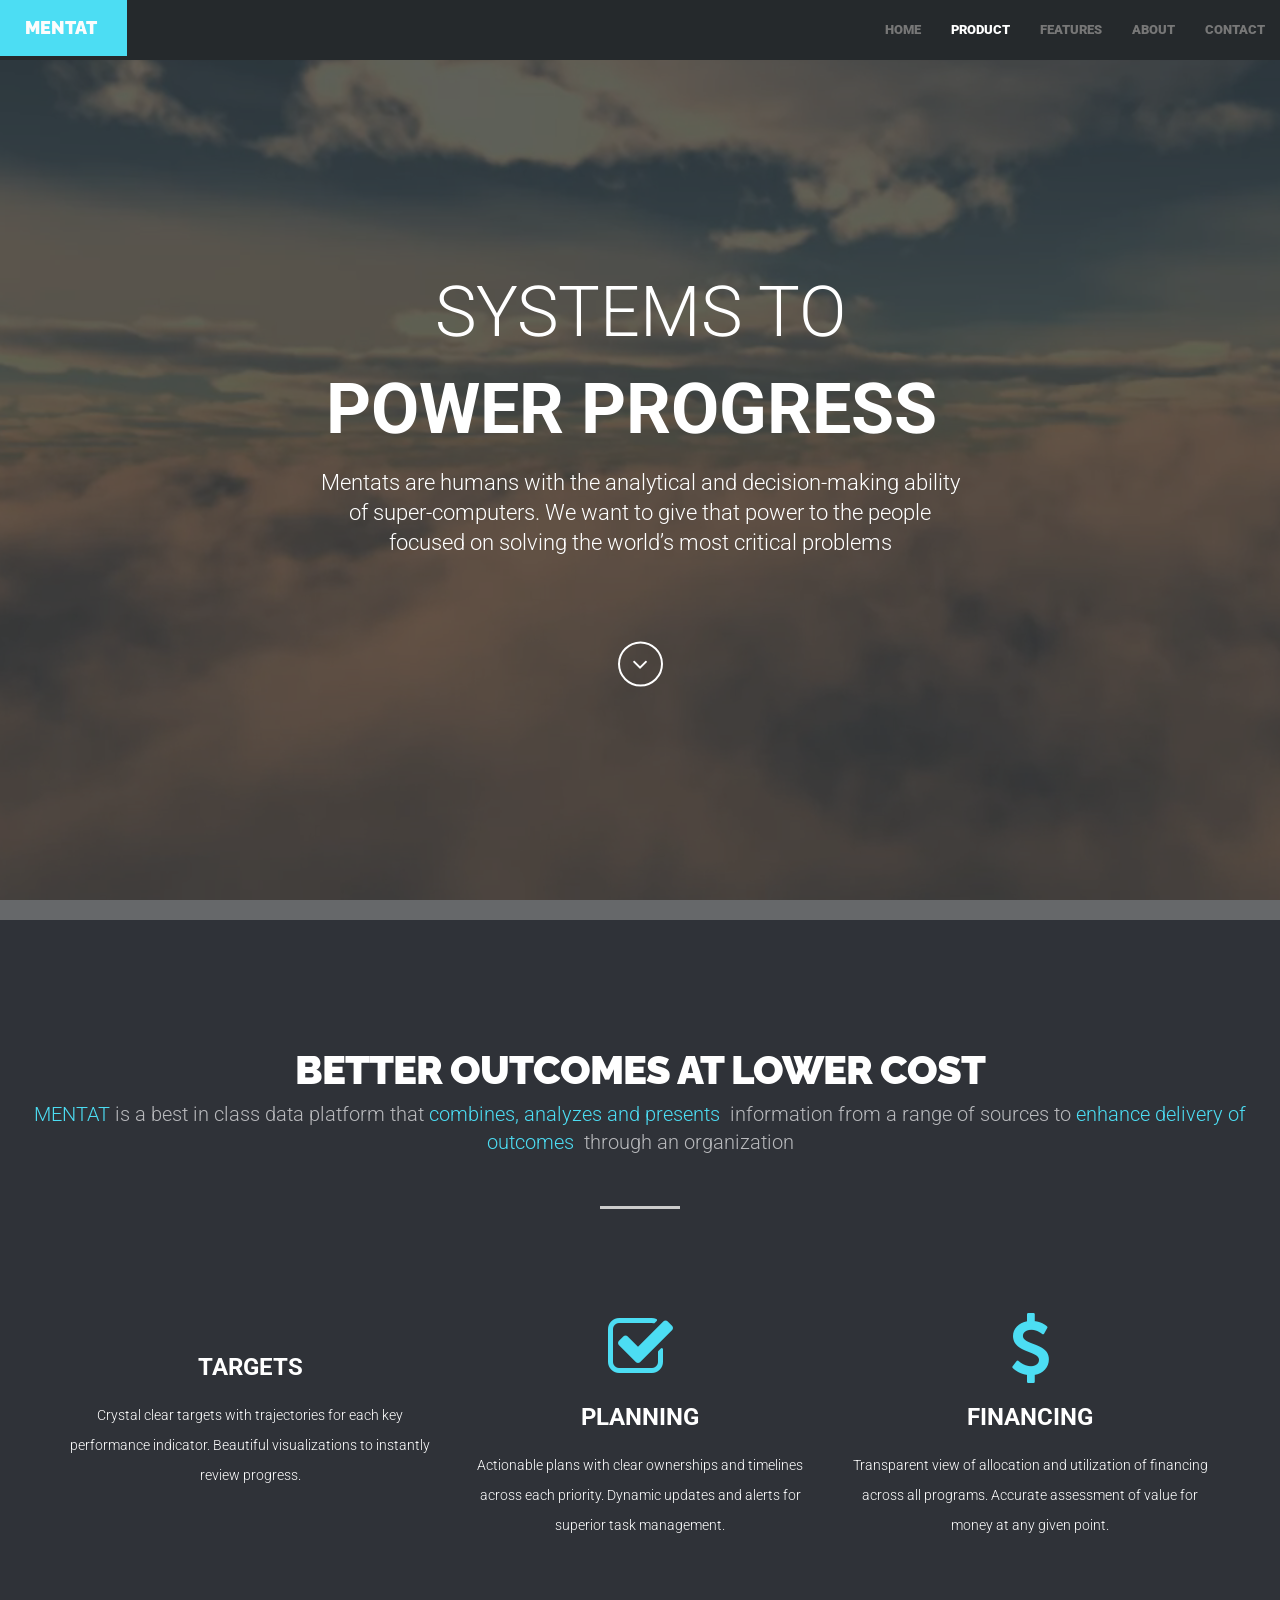
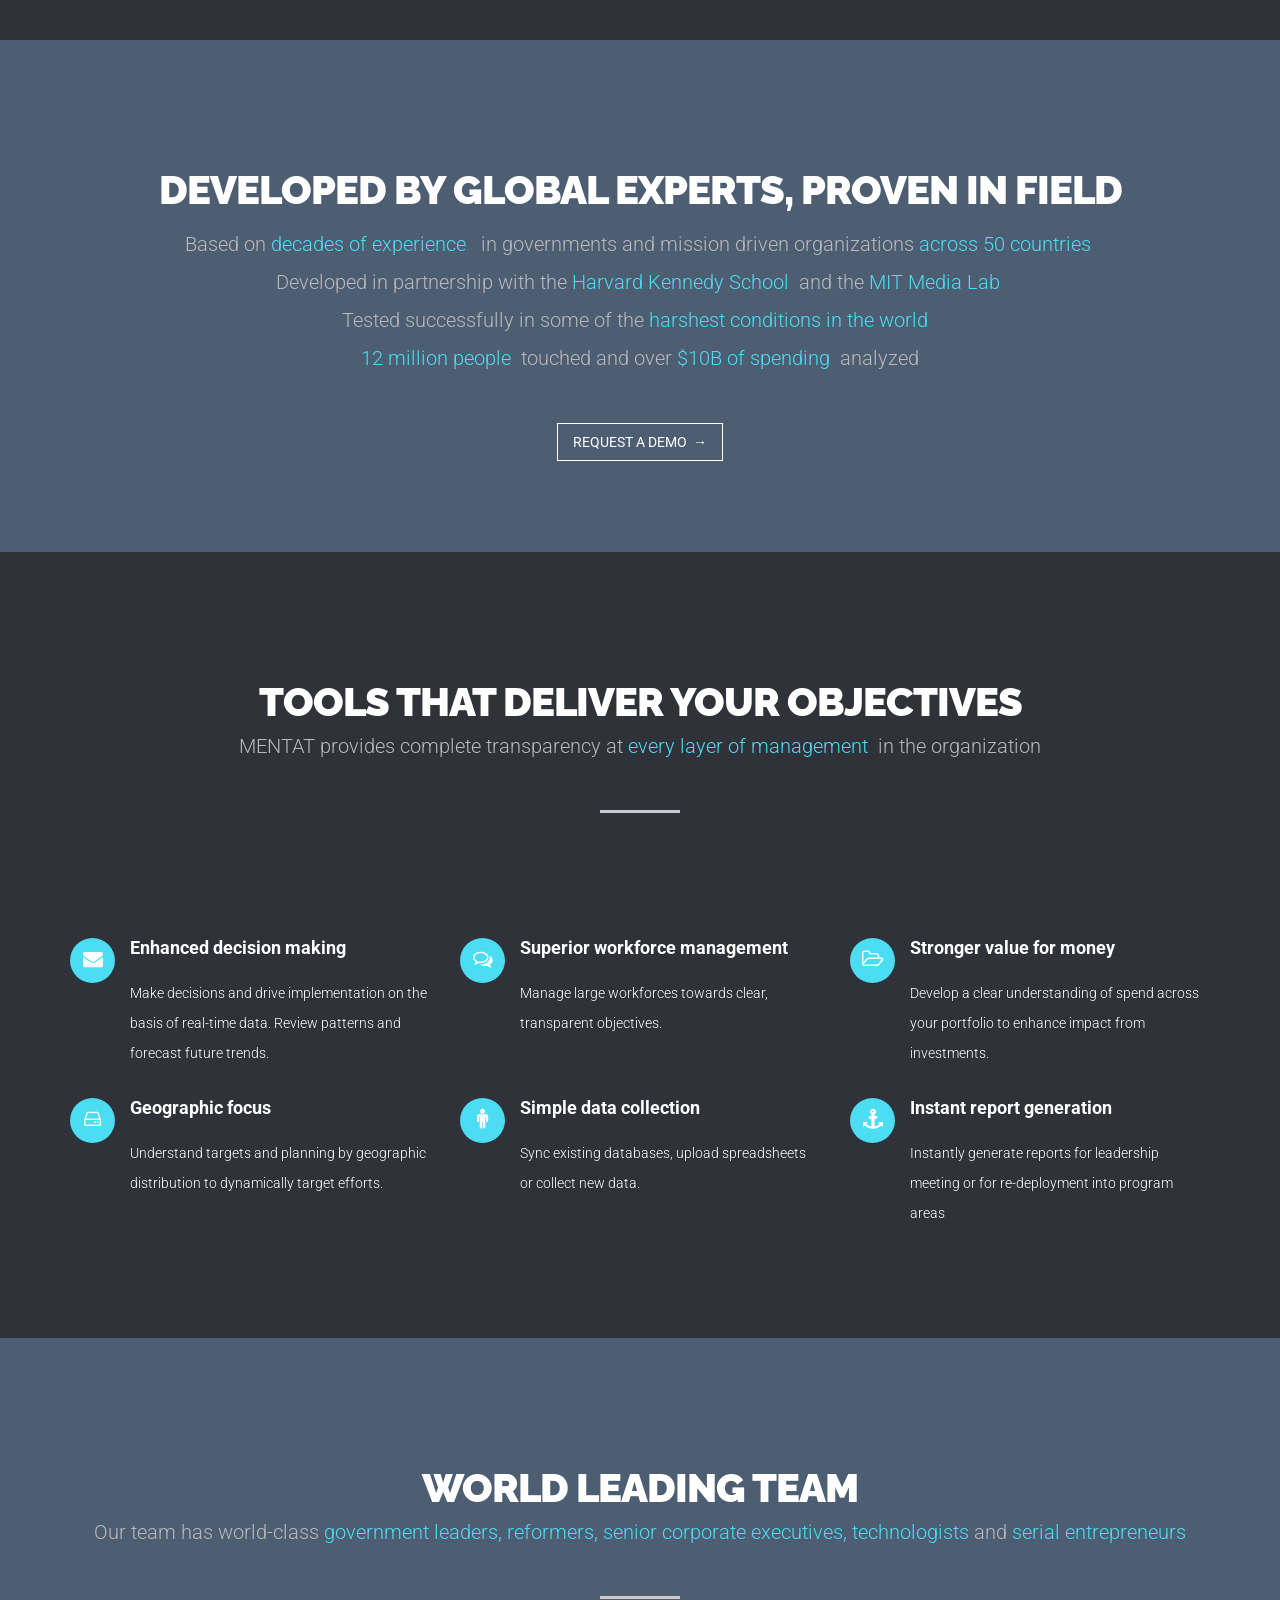
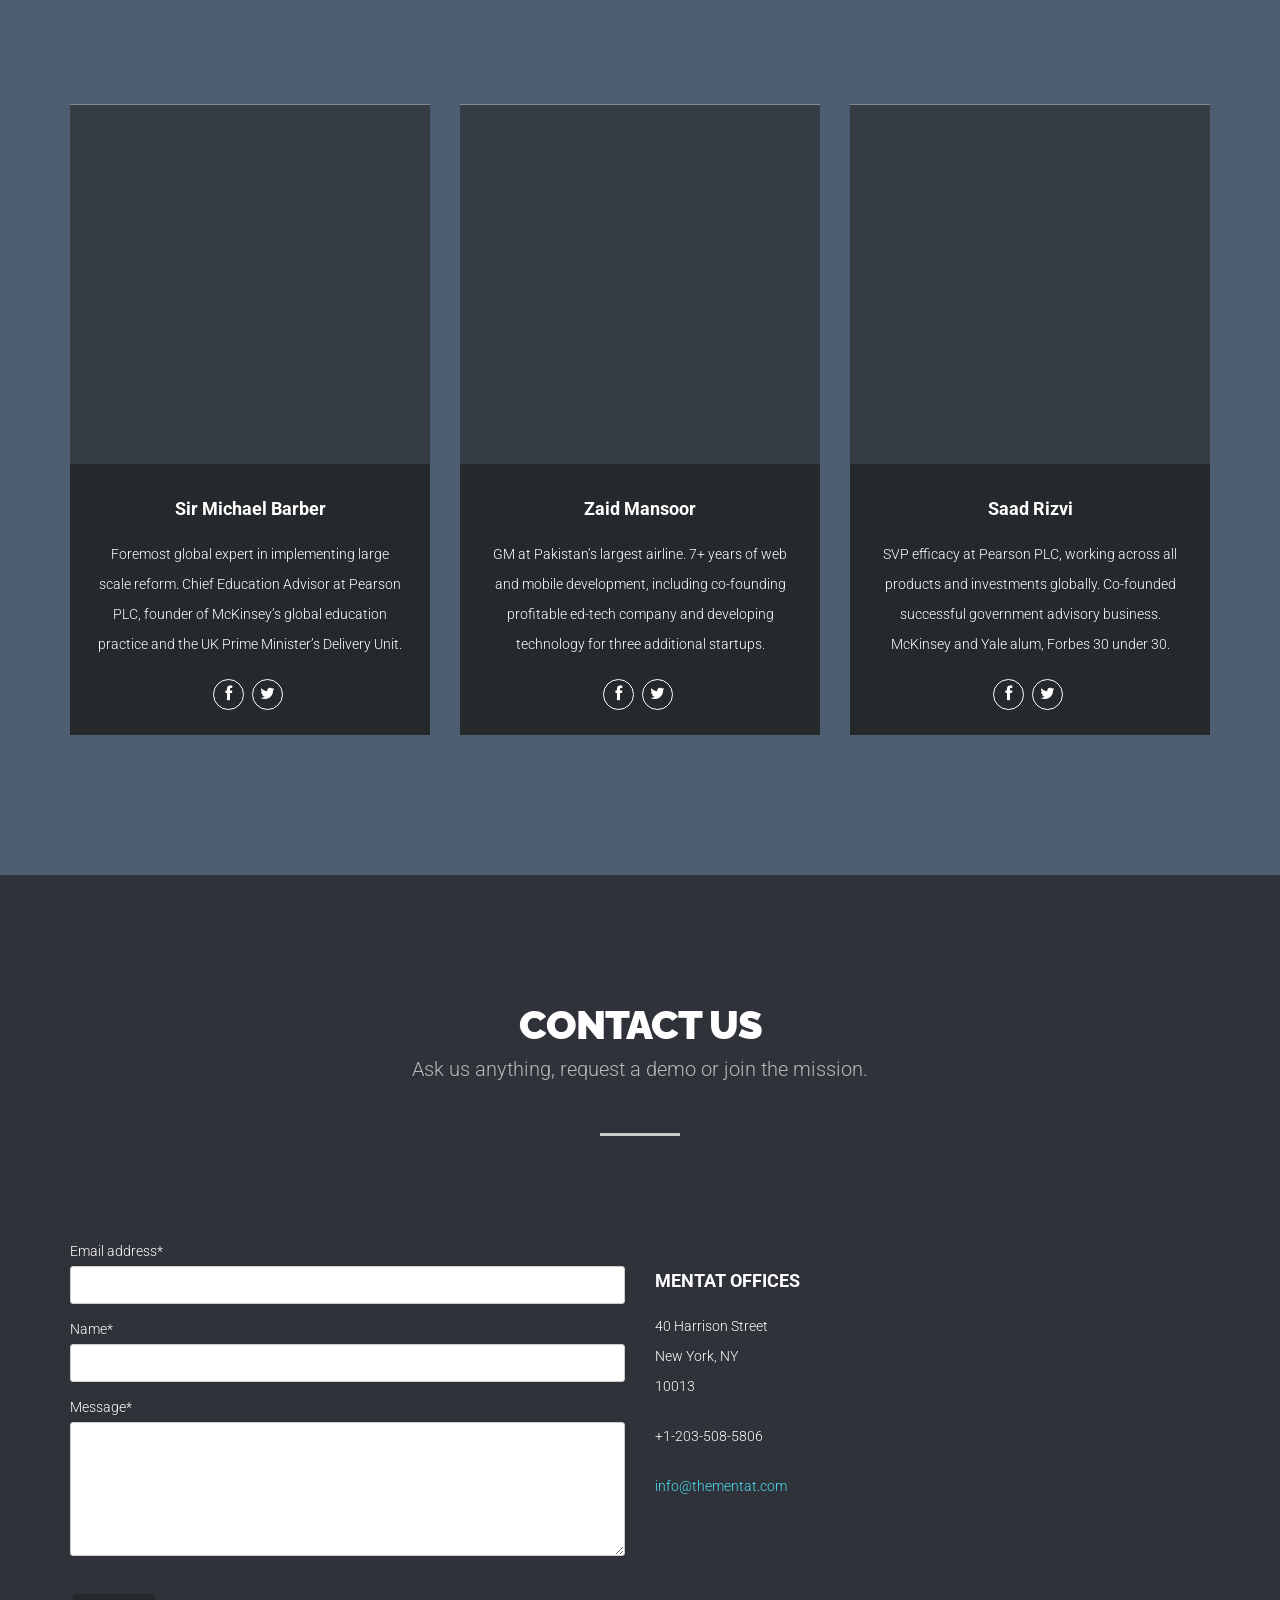
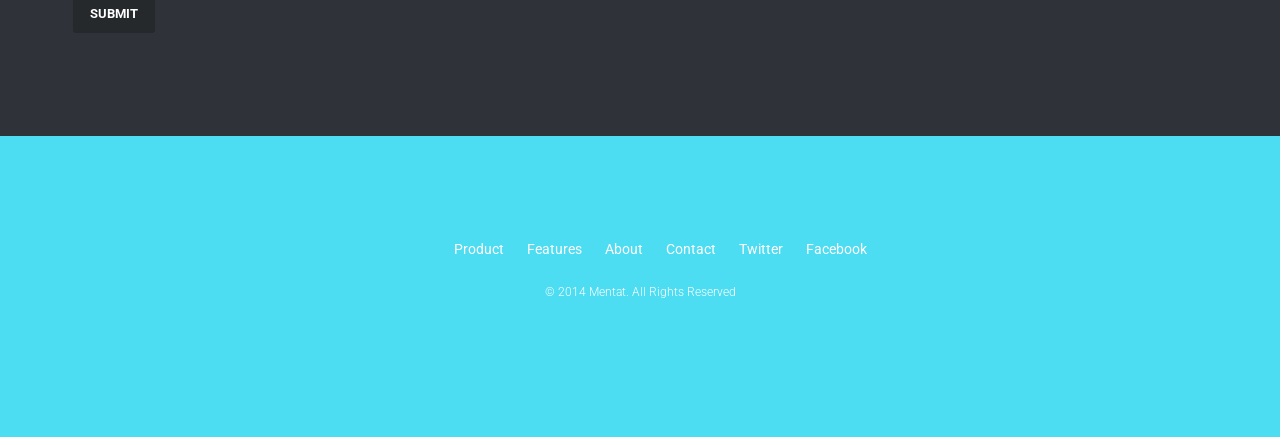
==== commit 843f2d4e: "font awesome" ====
--- a/index.html
+++ b/index.html
@@ -6,7 +6,7 @@
     <meta name="viewport" content="width=device-width, initial-scale=1.0">
     <meta name="description" content="Mentat<">
     <meta name="author" content="Mentat">
-    <link rel="shortcut icon" href="images/favicon/favicon.ico" type="image/x-icon">
+    <link rel="shortcut icon" href="images/favicon/<mentat-favicon class=""></mentat-favicon>" type="image/x-icon">
     <link rel="icon" href="images/mentat-favicon.png" type="image/x-icon">
 
     <title>MENTAT - Systems to power progress</title>
@@ -113,7 +113,7 @@
                         <div class="container">
                             <div class="row">
                                 <div class="col-sm-4 mg-sm animatez" data-effect="fadeInUp">
-                                    <i class="fa fa-headphones fa-5x main-color"></i>
+                                    <i class="fa fa-bar-chart fa-5x main-color"></i>
                                     <h3>
                                         <strong>TARGETS</strong>
                                     </h3>
@@ -122,14 +122,14 @@
                                 </p>
                                 </div>
                                 <div class="col-sm-4 mg-sm animatez delay one" data-effect="fadeInUp">
-                                    <i class="fa fa-hdd-o fa-5x main-color"></i>
+                                    <i class="fa fa-check-square-o fa-5x main-color"></i>
                                     <h3>
                                         <strong>PLANNING</strong>
                                     </h3>
                                     <p>Actionable plans with clear ownerships and timelines across each priority. Dynamic updates and alerts for superior task management.</p>
                                 </div>
                                 <div class="col-sm-4 mg-sm animatez delay two" data-effect="fadeInUp">
-                                    <i class="fa fa-trash-o fa-5x main-color"></i>
+                                    <i class="fa fa-dollar fa-5x main-color"></i>
                                     <h3>
                                         <strong>FINANCING</strong>
                                     </h3>
@@ -236,7 +236,7 @@
                                             <h4>
                                                 <strong>Geographic focus</strong>
                                             </h4>
-                                            <p>Understand targets and planning by geographic distribution to re-focus efforts. </p>
+                                            <p>Understand targets and planning by geographic distribution to dynamically target efforts. </p>
                                         </div>
                                     </div>
                                 </div>
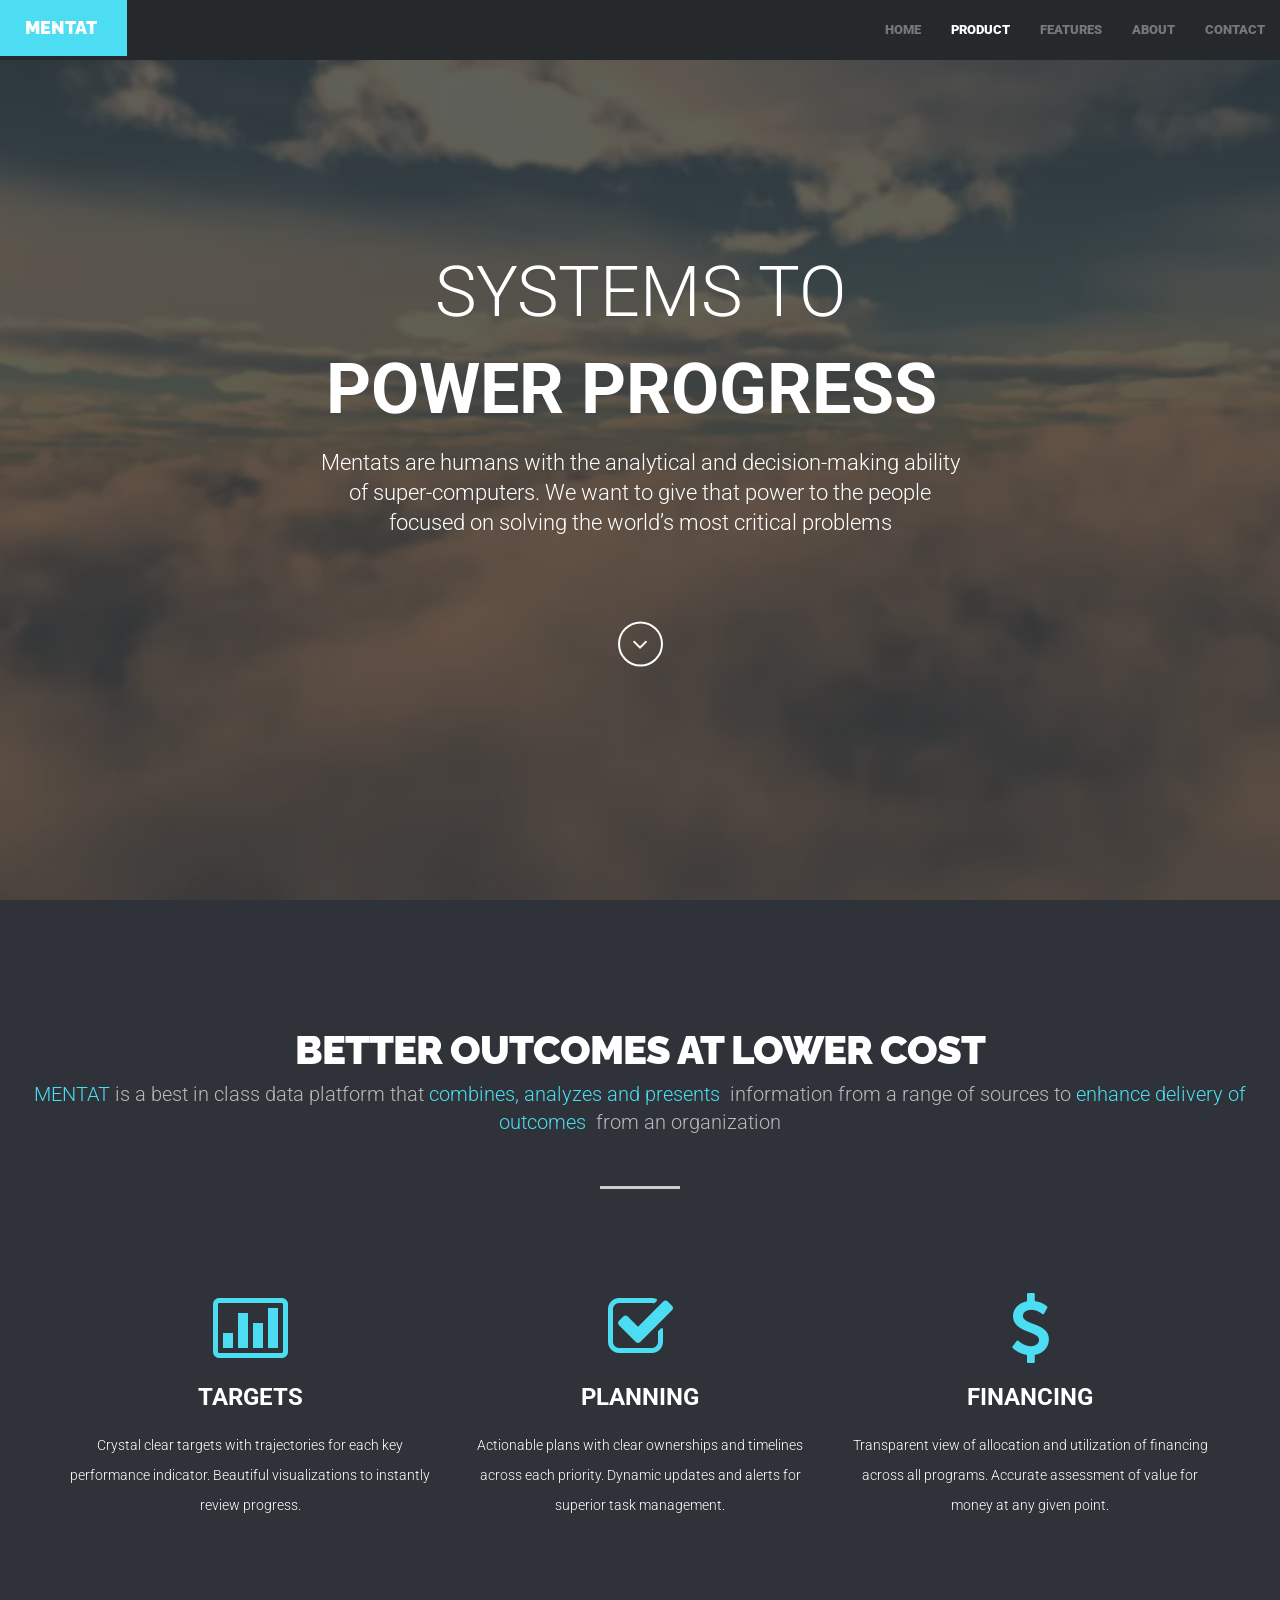
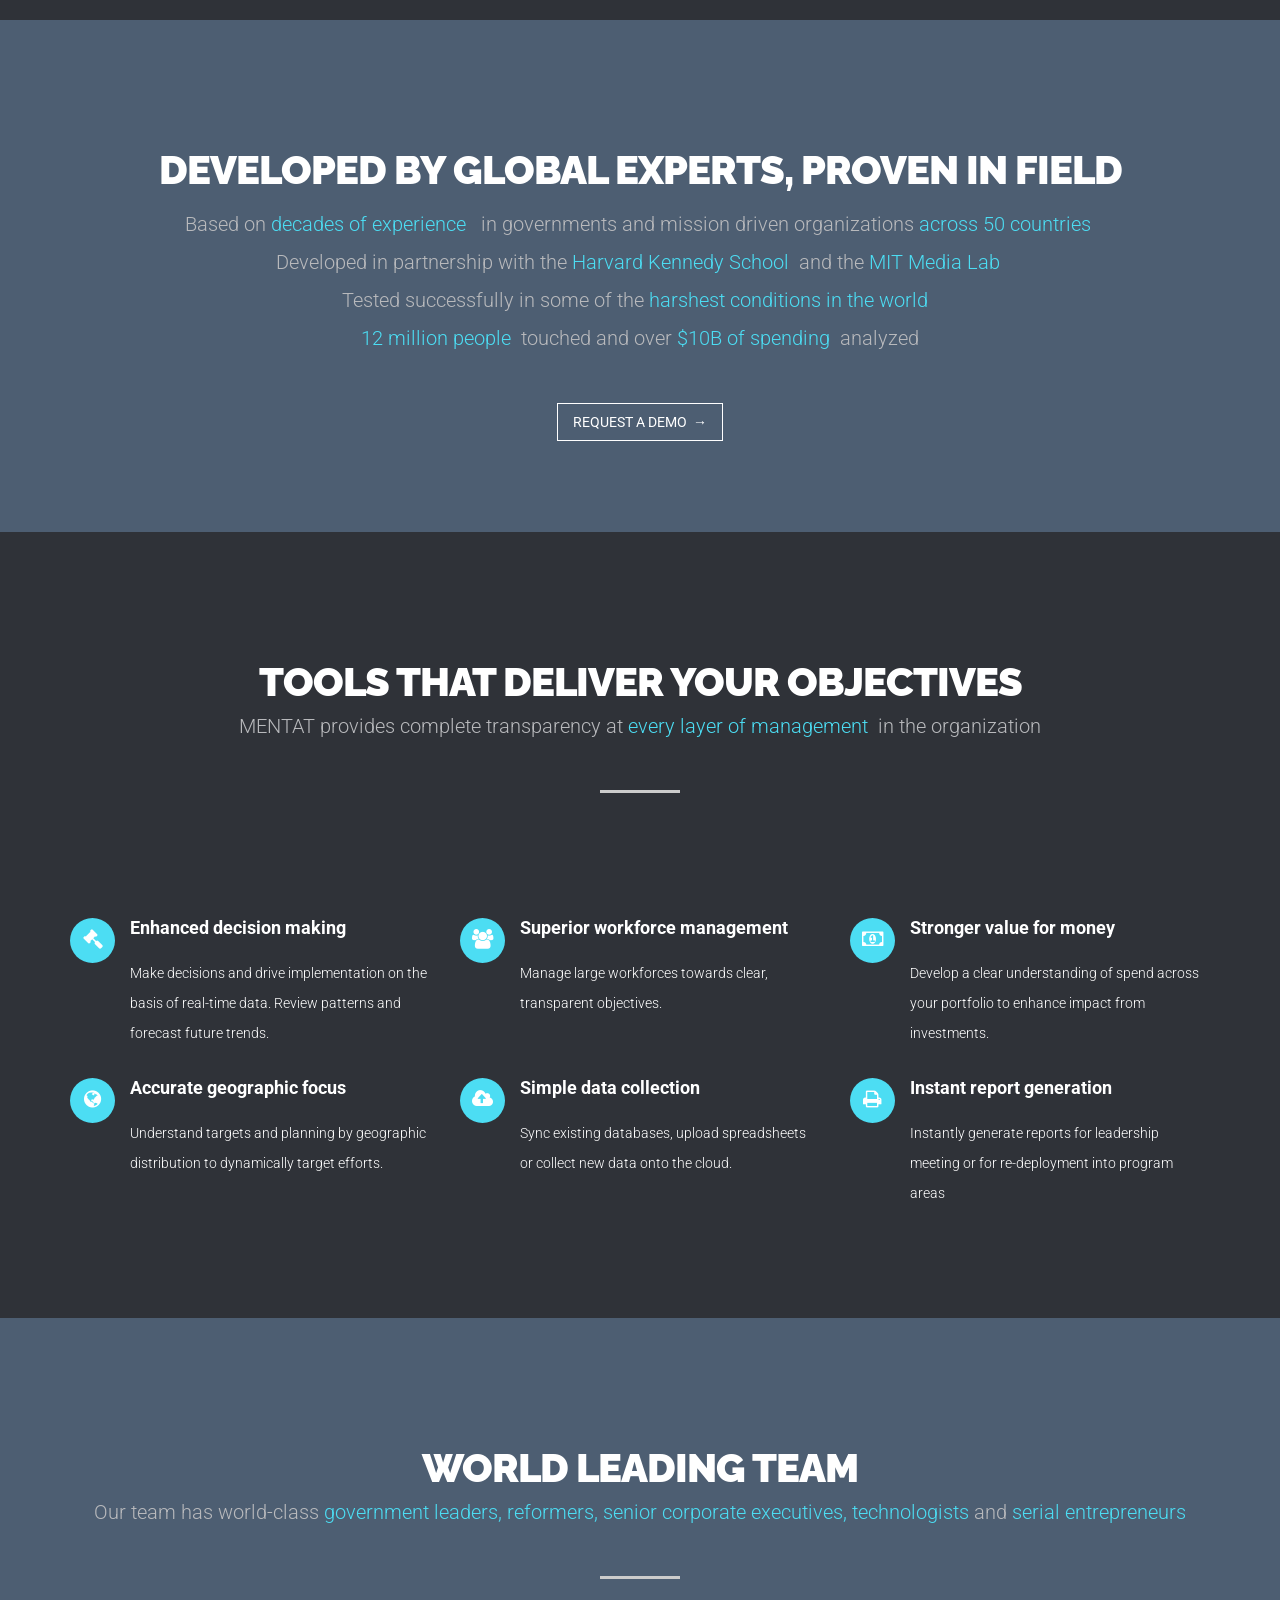
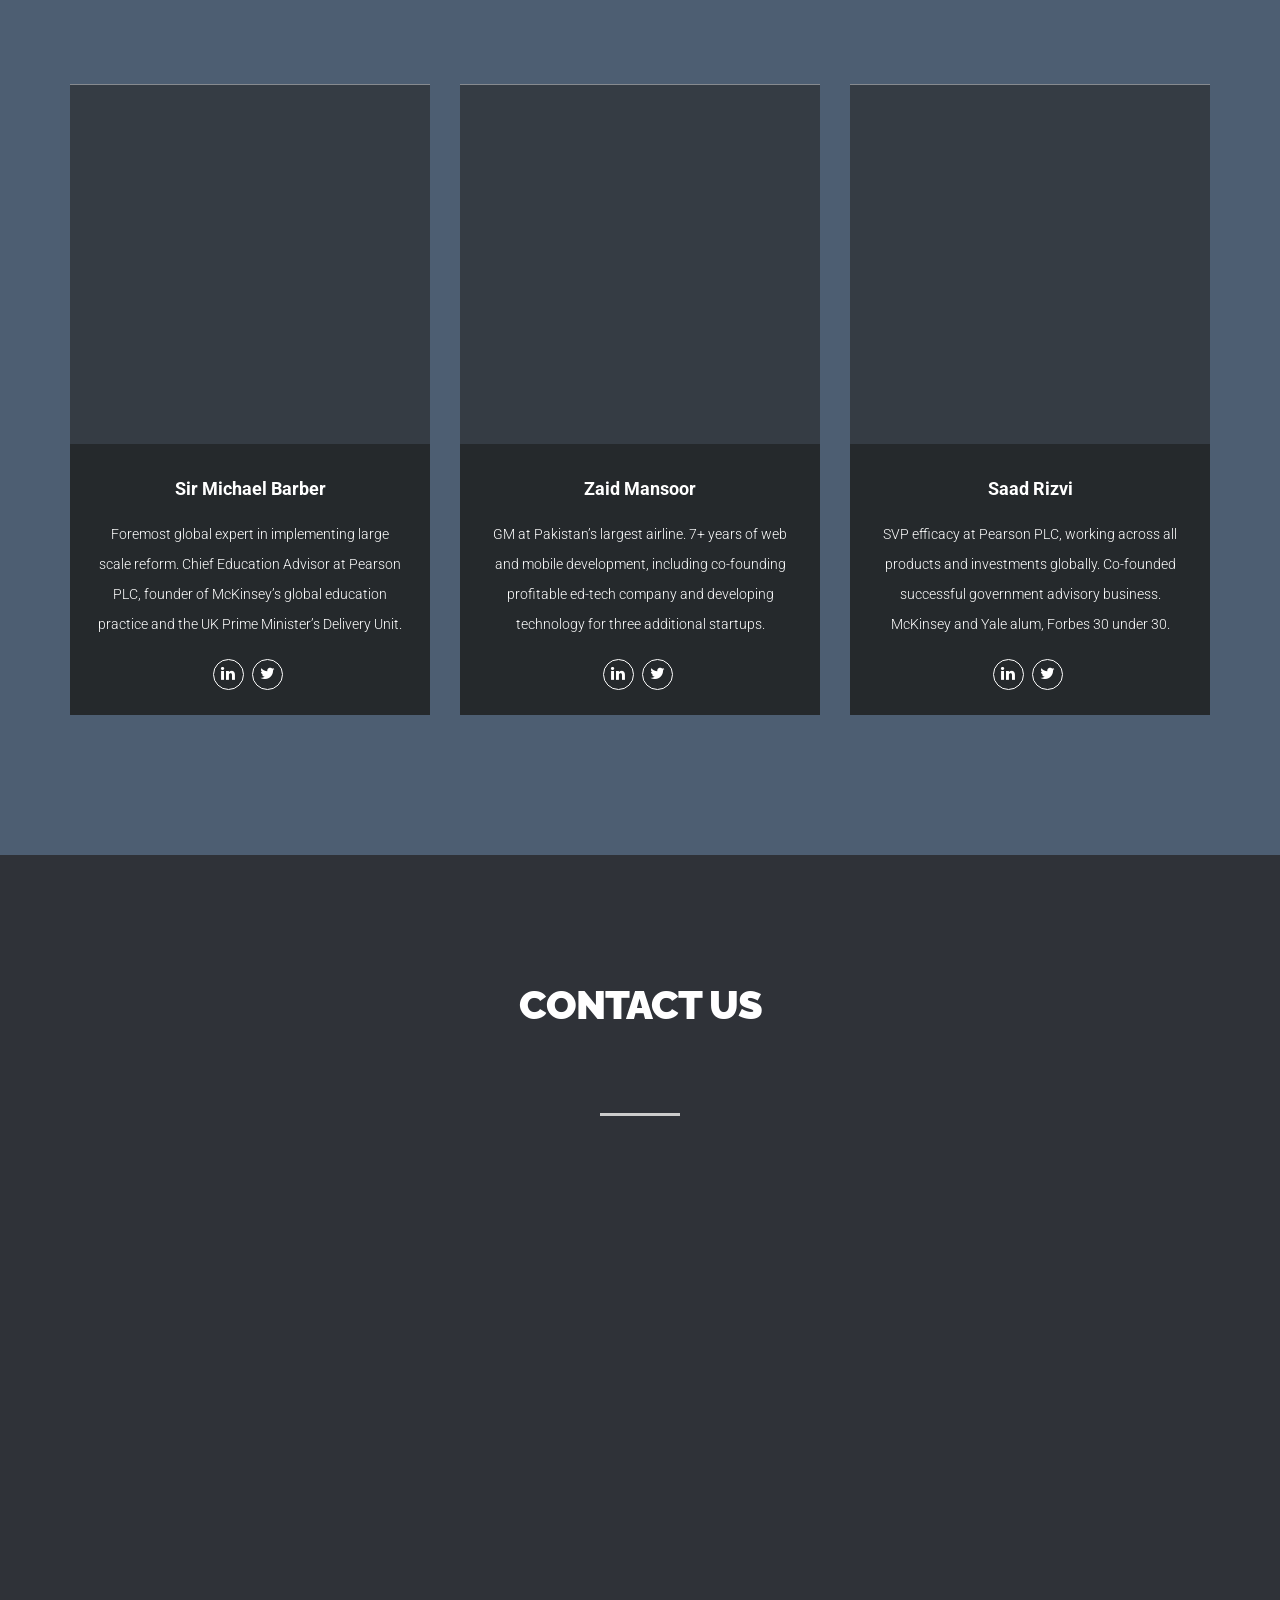
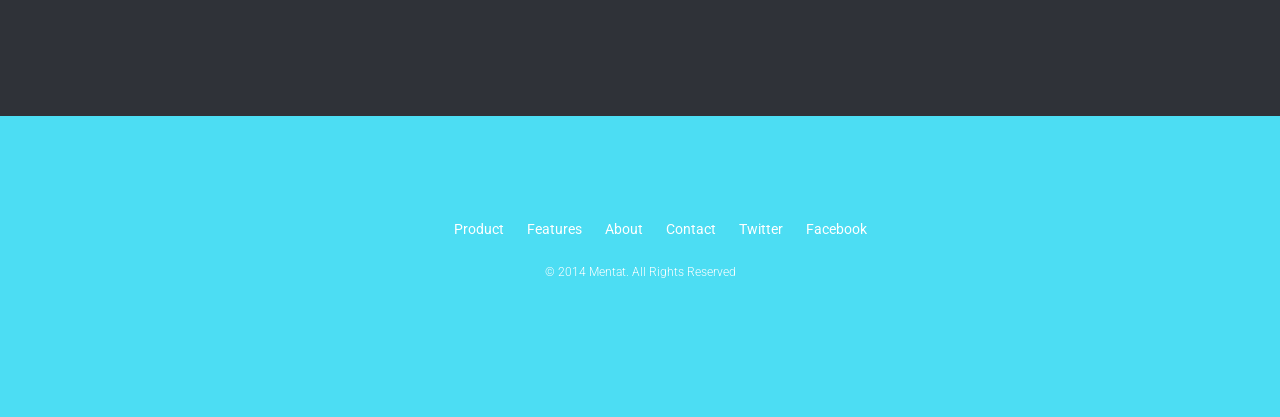
==== commit 657cce51: "social" ====
--- a/index.html
+++ b/index.html
@@ -6,8 +6,8 @@
     <meta name="viewport" content="width=device-width, initial-scale=1.0">
     <meta name="description" content="Mentat<">
     <meta name="author" content="Mentat">
-    <link rel="shortcut icon" href="images/favicon/<mentat-favicon class=""></mentat-favicon>" type="image/x-icon">
-    <link rel="icon" href="images/mentat-favicon.png" type="image/x-icon">
+    <link rel="shortcut icon" href="images/favicon/mentat-favicon.png" type="image/x-icon">
+    <link rel="icon" href="images/favicon/mentat-favicon.png" type="image/x-icon">
 
     <title>MENTAT - Systems to power progress</title>
 
@@ -104,7 +104,7 @@
                     <div class="section-title">
                         <h2 class="title animatez" data-effect="fadeInDown"> BETTER OUTCOMES AT LOWER COST</h2>
                         <h4 class="subtitle animatez" data-effect="fadeInUp">
-                            <span class="main-color">MENTAT</span>&nbsp;is a best in class data platform that <span class="main-color">combines, analyzes and presents</span>&nbsp; information from a range of sources to <span class="main-color">enhance delivery of outcomes</span>&nbsp;  through an organization
+                            <span class="main-color">MENTAT</span>&nbsp;is a best in class data platform that <span class="main-color">combines, analyzes and presents</span>&nbsp; information from a range of sources to <span class="main-color">enhance delivery of outcomes</span>&nbsp; from an organization
 
 </h4>
                     </div>
@@ -113,7 +113,7 @@
                         <div class="container">
                             <div class="row">
                                 <div class="col-sm-4 mg-sm animatez" data-effect="fadeInUp">
-                                    <i class="fa fa-bar-chart fa-5x main-color"></i>
+                                    <i class="fa fa-bar-chart-o fa-5x main-color"></i>
                                     <h3>
                                         <strong>TARGETS</strong>
                                     </h3>
@@ -188,7 +188,7 @@
                                 <div class="col-md-4 mg-sm animatez" data-effect="fadeInUp">
                                     <div class="left-icon">
                                         <div class="icon">
-                                            <i class="fa fa-envelope"></i>
+                                            <i class="fa fa-gavel"></i>
                                         </div>
                                         <div class="left-content">
                                             <h4>
@@ -202,7 +202,7 @@
                                 <div class="col-md-4 mg-sm animatez delay one" data-effect="fadeInUp">
                                     <div class="left-icon">
                                         <div class="icon">
-                                            <i class="fa fa-comments-o"></i>
+                                            <i class="fa fa-group"></i>
                                         </div>
                                         <div class="left-content">
                                             <h4>
@@ -216,7 +216,7 @@
                                 <div class="col-md-4 mg-sm animatez delay two" data-effect="fadeInUp">
                                     <div class="left-icon">
                                         <div class="icon">
-                                            <i class="fa fa-folder-open-o"></i>
+                                            <i class="fa fa-money"></i>
                                         </div>
                                         <div class="left-content">
                                             <h4>
@@ -230,11 +230,11 @@
                                 <div class="col-md-4 mg-sm animatez" data-effect="fadeInUp">
                                     <div class="left-icon">
                                         <div class="icon">
-                                            <i class="fa fa-hdd-o"></i>
-                                        </div>
-                                        <div class="left-content">
-                                            <h4>
-                                                <strong>Geographic focus</strong>
+                                            <i class="fa fa-globe"></i>
+                                        </div>
+                                        <div class="left-content">
+                                            <h4>
+                                                <strong>Accurate geographic focus</strong>
                                             </h4>
                                             <p>Understand targets and planning by geographic distribution to dynamically target efforts. </p>
                                         </div>
@@ -244,13 +244,13 @@
                                 <div class="col-md-4 mg-sm animatez delay one" data-effect="fadeInUp">
                                     <div class="left-icon">
                                         <div class="icon">
-                                            <i class="fa fa-male"></i>
+                                            <i class="fa fa-cloud-upload"></i>
                                         </div>
                                         <div class="left-content">
                                             <h4>
                                                 <strong>Simple data collection </strong>
                                             </h4>
-                                            <p>Sync existing databases, upload spreadsheets or collect new data.</p>
+                                            <p>Sync existing databases, upload spreadsheets or collect new data onto the cloud.</p>
                                         </div>
                                     </div>
                                 </div>
@@ -258,7 +258,7 @@
                                 <div class="col-md-4 mg-sm animatez delay two" data-effect="fadeInUp">
                                     <div class="left-icon">
                                         <div class="icon">
-                                            <i class="fa fa-anchor"></i>
+                                            <i class="fa fa-print"></i>
                                         </div>
                                         <div class="left-content">
                                             <h4>
@@ -302,8 +302,8 @@
                                             <span></span>
                                             <p>Foremost global expert in implementing large scale reform. Chief Education Advisor at Pearson PLC, founder of McKinsey’s global education practice and the UK Prime Minister’s Delivery Unit.</p>
                                             <div class="social">
-                                                <a href="javascript:;" class="animatez" data-effect="fadeInLeft"><i class="fa fa-facebook"></i></a>
-                                                <a href="javascript:;" class="animatez" data-effect="fadeInRight"><i class="fa fa-twitter"></i></a>
+                                                <a href="https://www.linkedin.com/in/sirmichaelbarber"  target="_blank" class="animatez" data-effect="fadeInLeft"><i class="fa fa-linkedin"></i></a>
+                                                <a href="https://twitter.com/MichaelBarber9"  target="_blank" class="animatez" data-effect="fadeInRight"><i class="fa fa-twitter"></i></a>
                                             </div>
                                         </div>
                                     </div>
@@ -323,7 +323,7 @@
                                             <p>GM at Pakistan’s largest airline. 7+ years of web and mobile development, including co-founding profitable ed-tech company and developing technology for three additional startups. 
 </p>
                                             <div class="social">
-                                                <a href="javascript:;" class="animatez" data-effect="fadeInLeft"><i class="fa fa-facebook"></i></a>
+                                                <a href="javascript:;" class="animatez" data-effect="fadeInLeft"><i class="fa fa-linkedin"></i></a>
                                                 <a href="javascript:;" class="animatez" data-effect="fadeInRight"><i class="fa fa-twitter"></i></a>
                                             </div>
                                         </div>
@@ -346,8 +346,8 @@
                                             McKinsey and Yale alum, Forbes 30 under 30.
 </p>
                                             <div class="social">
-                                                <a href="javascript:;" class="animatez" data-effect="fadeInLeft"><i class="fa fa-facebook"></i></a>
-                                                <a href="javascript:;" class="animatez" data-effect="fadeInRight"><i class="fa fa-twitter"></i></a>
+                                                <a href="https://www.linkedin.com/pub/saad-rizvi/13/a75/762;"  target="_blank" class="animatez" data-effect="fadeInLeft"><i class="fa fa-linkedin"></i></a>
+                                                <a href="https://twitter.com/saadhrizvi"  target="_blank" class="animatez" data-effect="fadeInRight"><i class="fa fa-twitter"></i></a>
                                             </div>
                                         </div>
                                     </div>
@@ -432,9 +432,9 @@
                         </li>
                         <li><a class="sscroll" href="#contact">Contact</a>
                         </li>
-                        <li><a href="http://www.twitter.com/MentatCompany">Twitter</a>
-                        </li>
-                        <li><a href="http://www.facebook.com/MentatCompany">Facebook</a>
+                        <li><a href="http://www.twitter.com/MentatCompany"target="_blank">Twitter</a>
+                        </li>
+                        <li><a href="http://www.facebook.com/MentatCompany" target="_blank">Facebook</a>
                         </li>
                     </ul>
                 </nav>
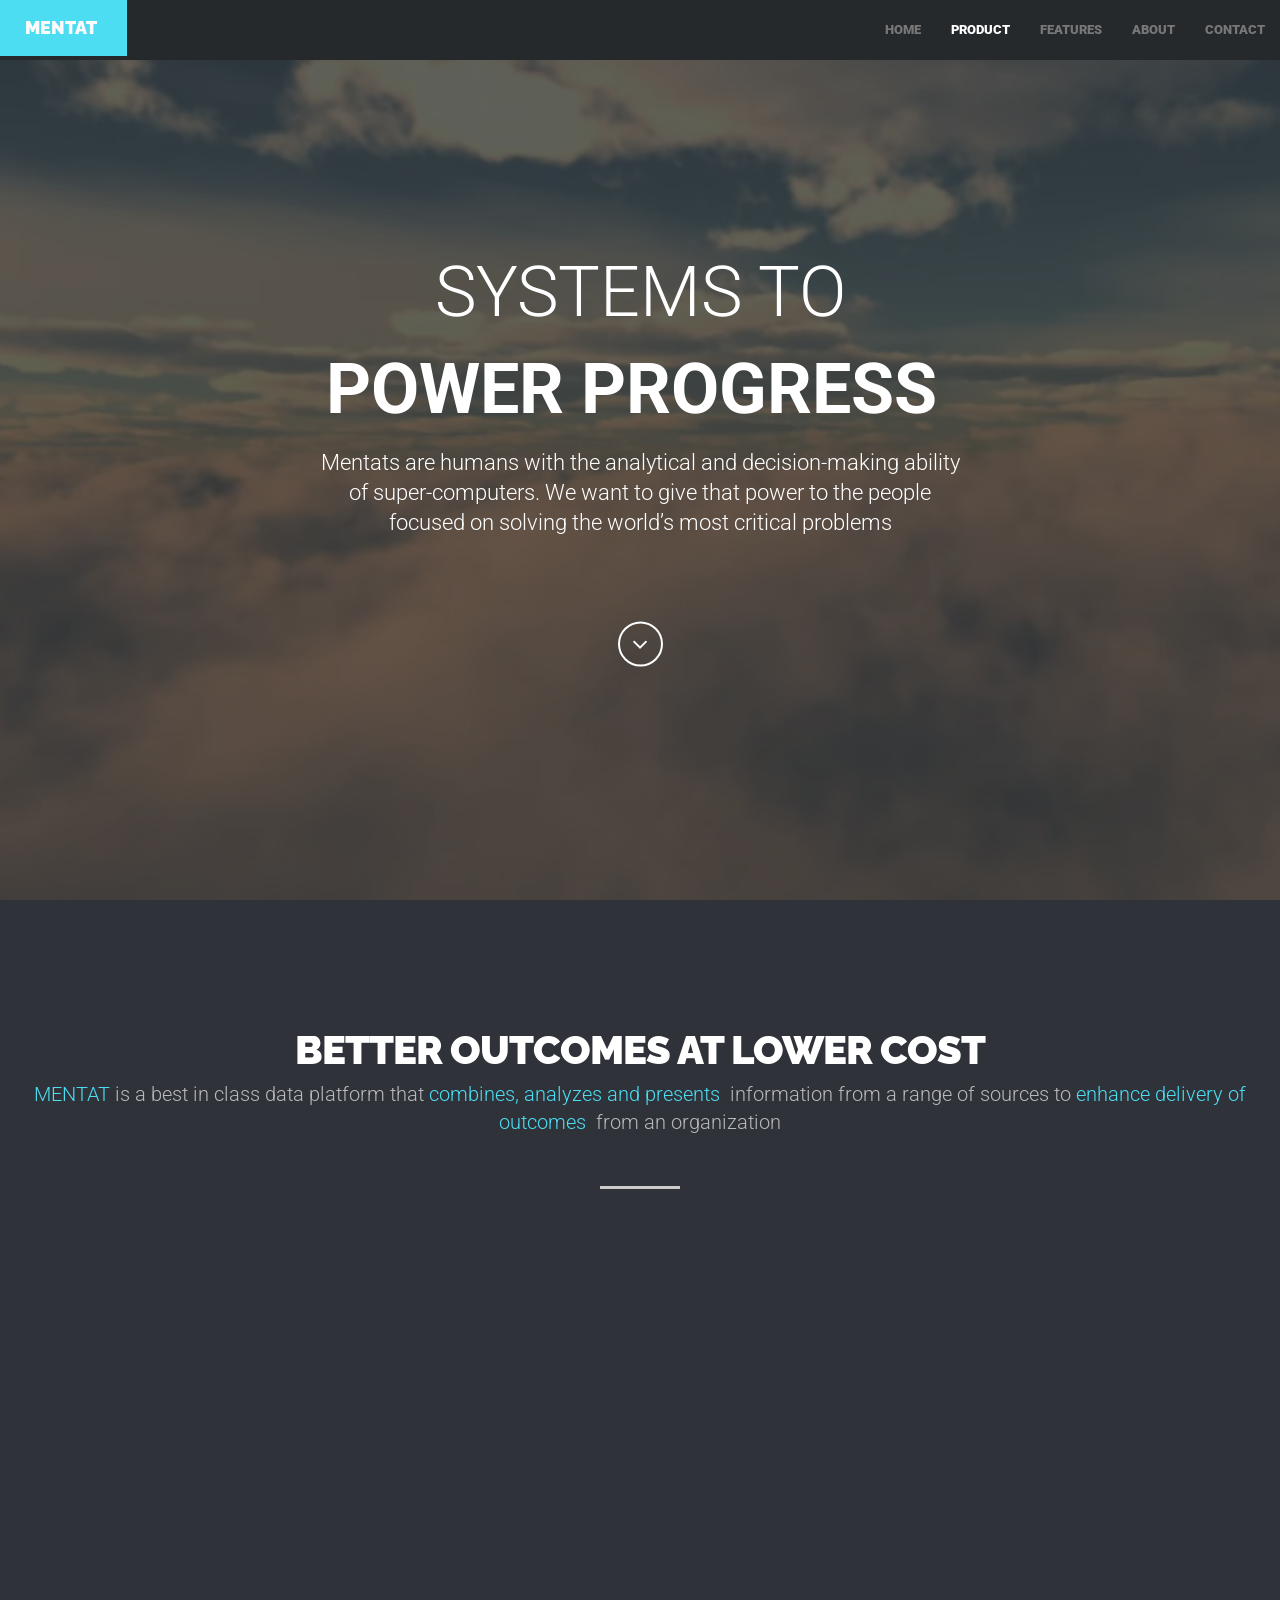
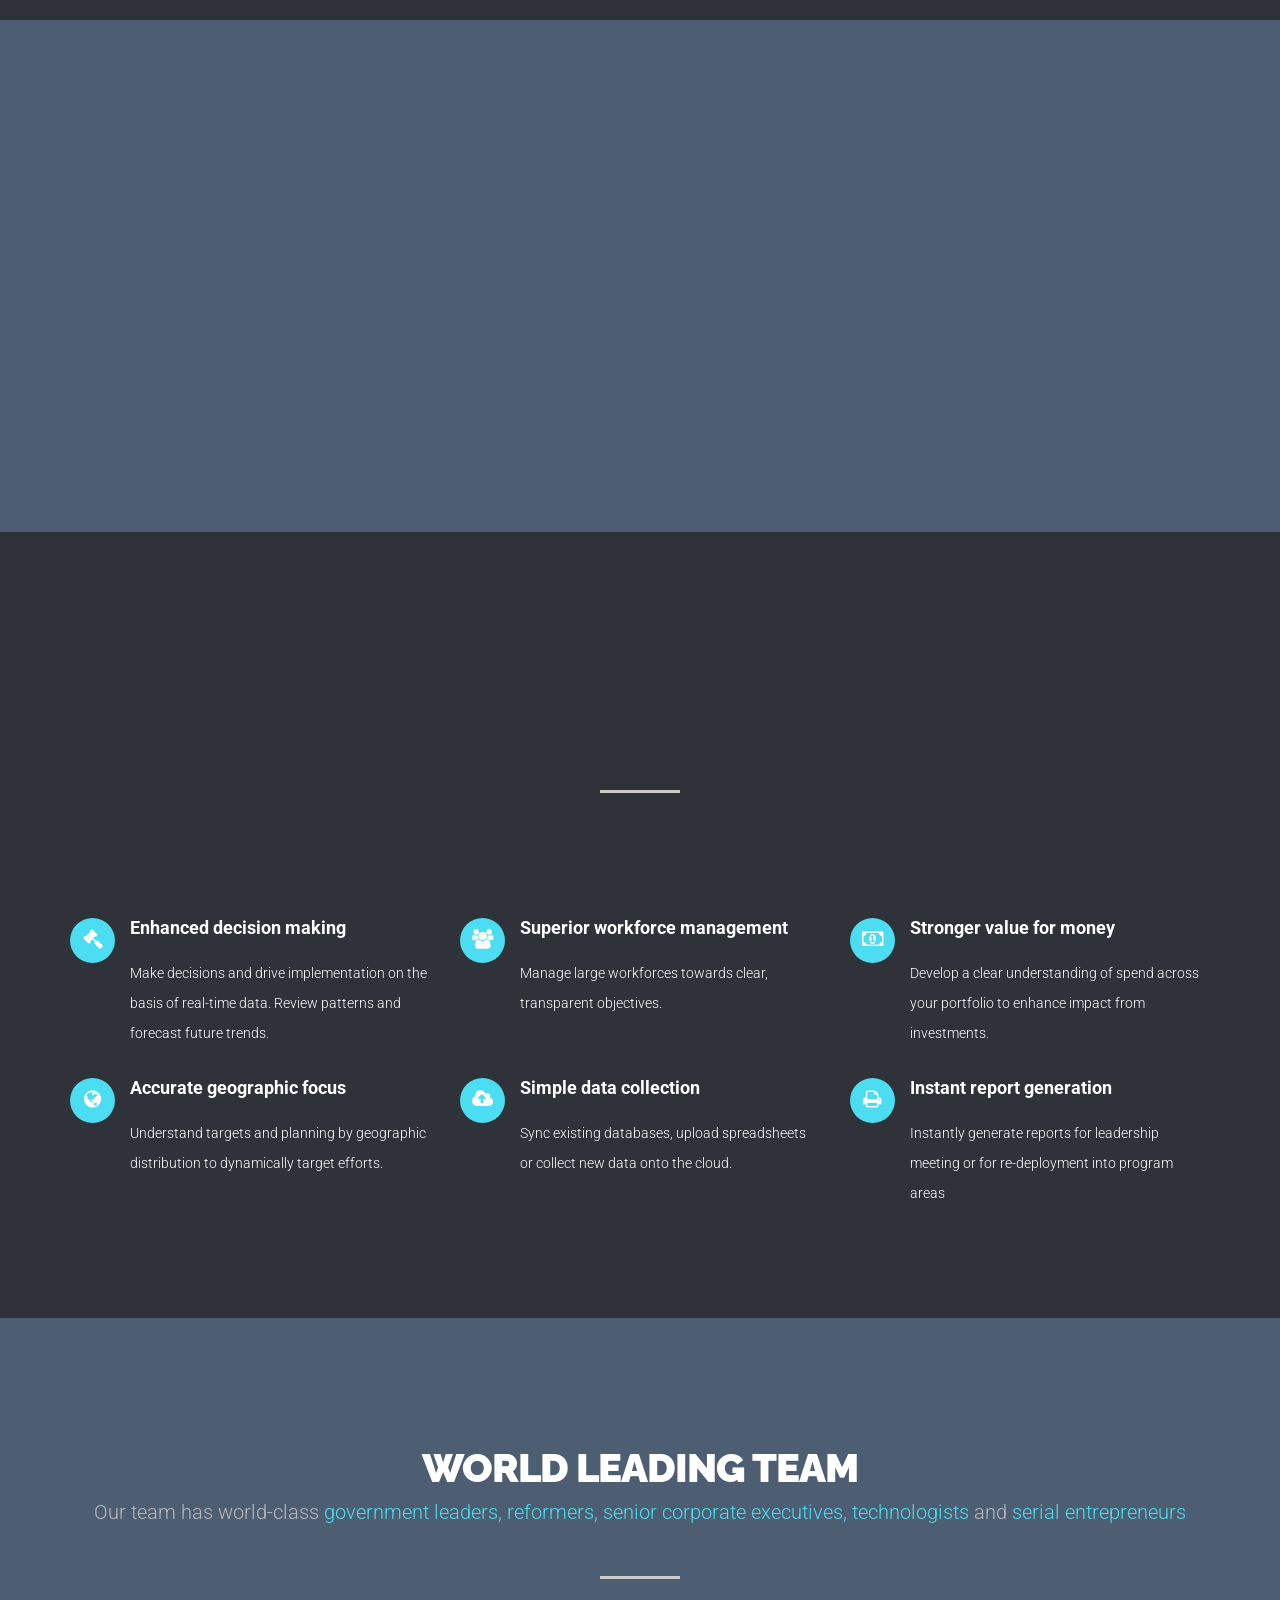
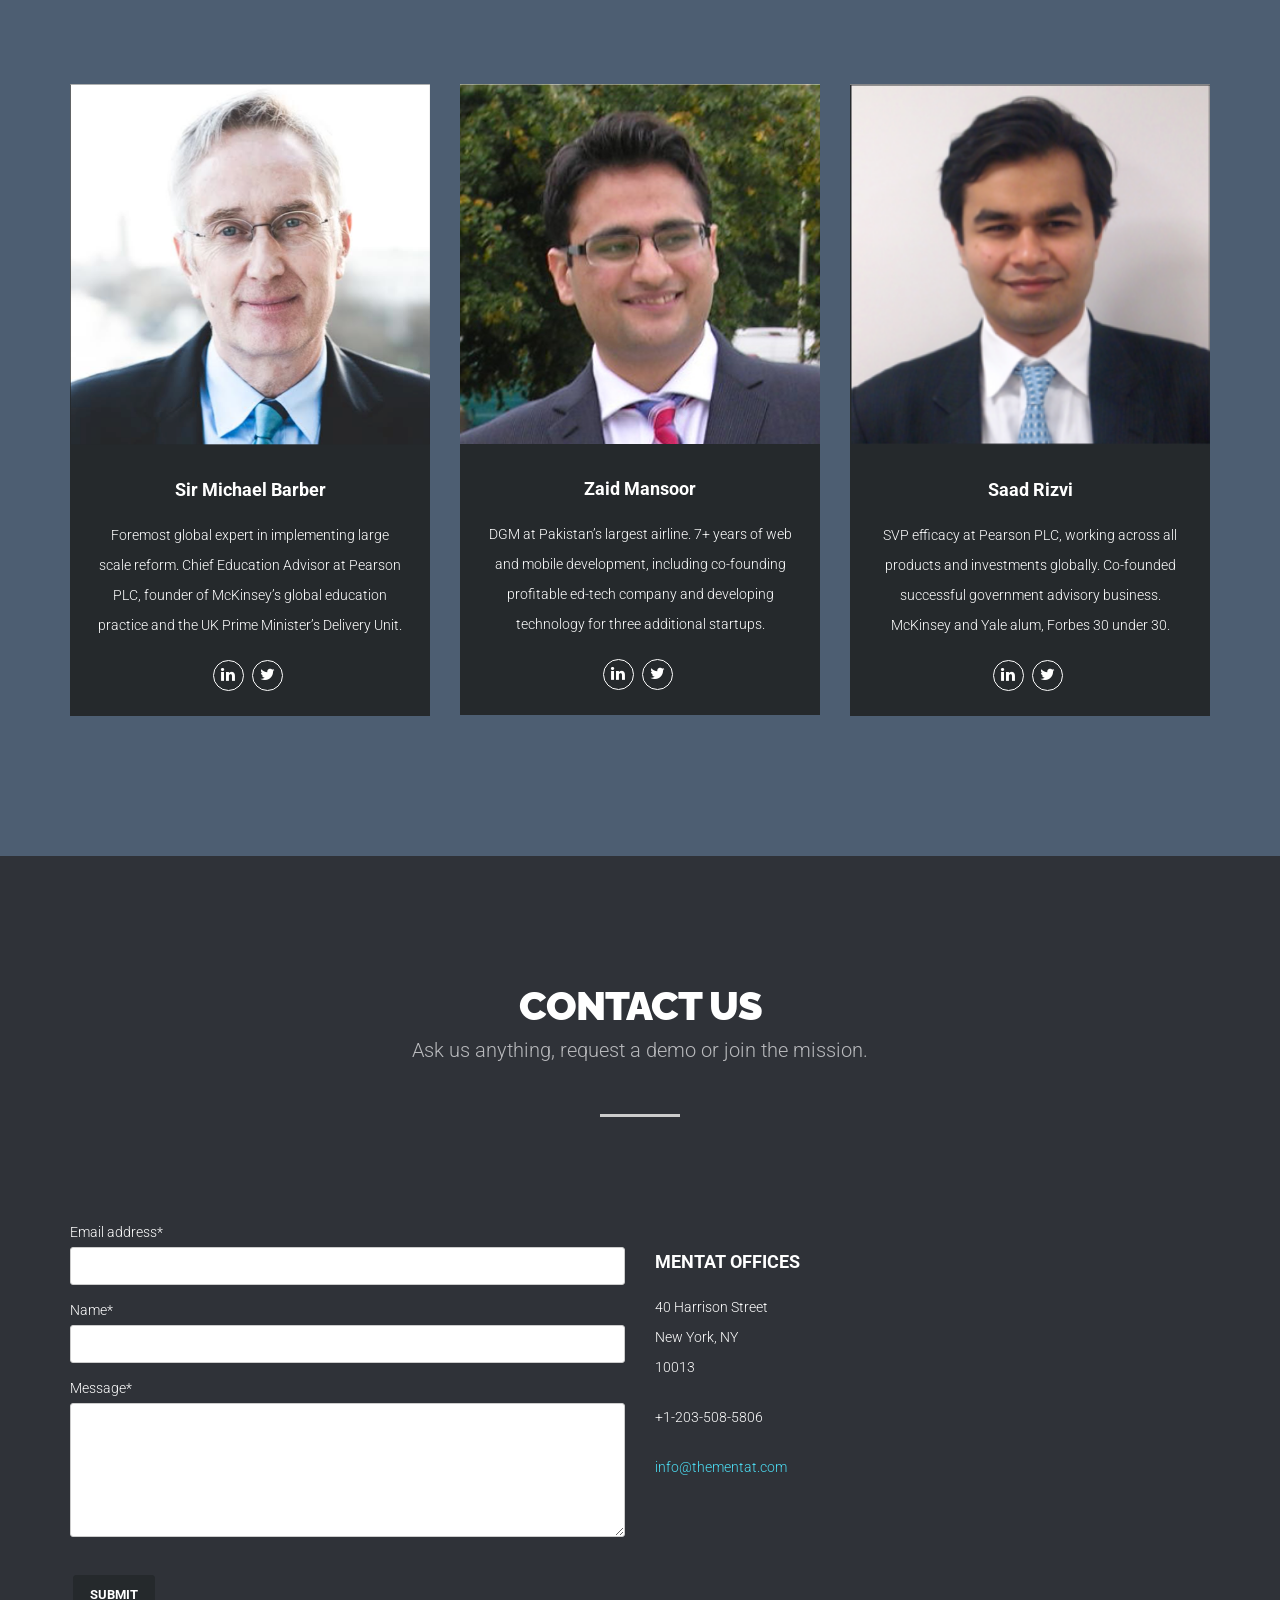
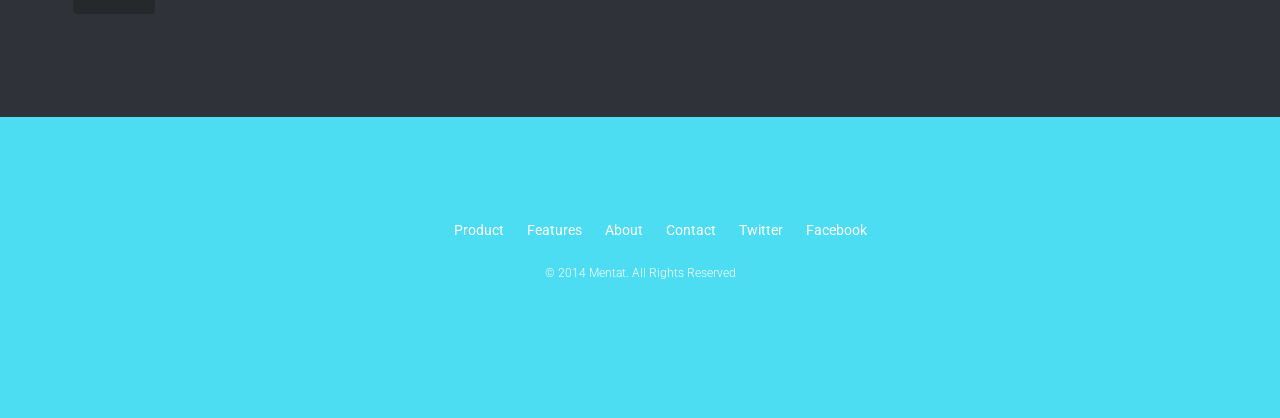
==== commit 9babaf95: "images" ====
--- a/index.html
+++ b/index.html
@@ -293,7 +293,7 @@
                                 <div class="col-md-4 mg-sm">
                                     <div class="teams animatez" data-effect="fadeInUp">
                                         <div class="pict">
-                                            <img src="images/people-1.jpg" alt="Team 1">
+                                            <img src="images/people-mb.png" alt="Team 1">
                                         </div>
                                         <div class="desc animatez" data-effect="fadeInUp">
                                             <h4>
@@ -313,18 +313,18 @@
                                 <div class="col-md-4 mg-sm">
                                     <div class="teams animatez delay two" data-effect="fadeInUp">
                                         <div class="pict">
-                                            <img src="images/people-2.jpg" alt="Team 1">
+                                            <img src="images/people-zm.jpg" alt="Team 1">
                                         </div>
                                         <div class="desc animatez" data-effect="fadeInUp">
                                             <h4>
                                                 <strong>Zaid Mansoor</strong>
                                             </h4>
                                             <span></span>
-                                            <p>GM at Pakistan’s largest airline. 7+ years of web and mobile development, including co-founding profitable ed-tech company and developing technology for three additional startups. 
+                                            <p>DGM at Pakistan’s largest airline. 7+ years of web and mobile development, including co-founding profitable ed-tech company and developing technology for three additional startups. 
 </p>
                                             <div class="social">
-                                                <a href="javascript:;" class="animatez" data-effect="fadeInLeft"><i class="fa fa-linkedin"></i></a>
-                                                <a href="javascript:;" class="animatez" data-effect="fadeInRight"><i class="fa fa-twitter"></i></a>
+                                                <a href="https://www.linkedin.com/pub/muhammad-zaid/14/698/a01" target="_blank" class="animatez" data-effect="fadeInLeft"><i class="fa fa-linkedin"></i></a>
+                                                <a href="javascript:;" target="_blank" class="animatez" data-effect="fadeInRight"><i class="fa fa-twitter"></i></a>
                                             </div>
                                         </div>
                                     </div>
@@ -334,7 +334,7 @@
                                 <div class="col-md-4 mg-sm">
                                     <div class="teams animatez delay three" data-effect="fadeInUp">
                                         <div class="pict">
-                                            <img src="images/people-3.jpg" alt="Team 1">
+                                            <img src="images/people-sr2.png" alt="Team 1">
                                         </div>
                                         <div class="desc animatez" data-effect="fadeInUp">
                                             <h4>
@@ -378,7 +378,7 @@
                             <div class="row">
 
                                 <div class="col-md-6 mg-sm animatez" data-effect="fadeIn">
-                                    <form role="form" class="text-left">
+                                    <form role="form" action="MAILTO:saad.rizvi@thementat.com" method="post" class="text-left">
                                         <div class="form-group">
                                             <label for="inputEmail1">Email address*</label>
                                             <input type="email" class="form-control" id="inputEmail1" placeholder="">
@@ -392,7 +392,7 @@
                                             <textarea id="textArea1" class="form-control" rows="6"></textarea>
                                         </div>
                                         <div class="spacer small"></div>
-                                        <button type="submit" class="btn btn-lg btn-dark btn-default">Submit</button>
+                                        <button type="submit" class="btn btn-lg btn-dark btn-default" value="Send">Submit</button>
                                     </form>
                                 </div>
                                 <div class="col-md-6 mg-sm text-left animatez" data-effect="fadeIn">
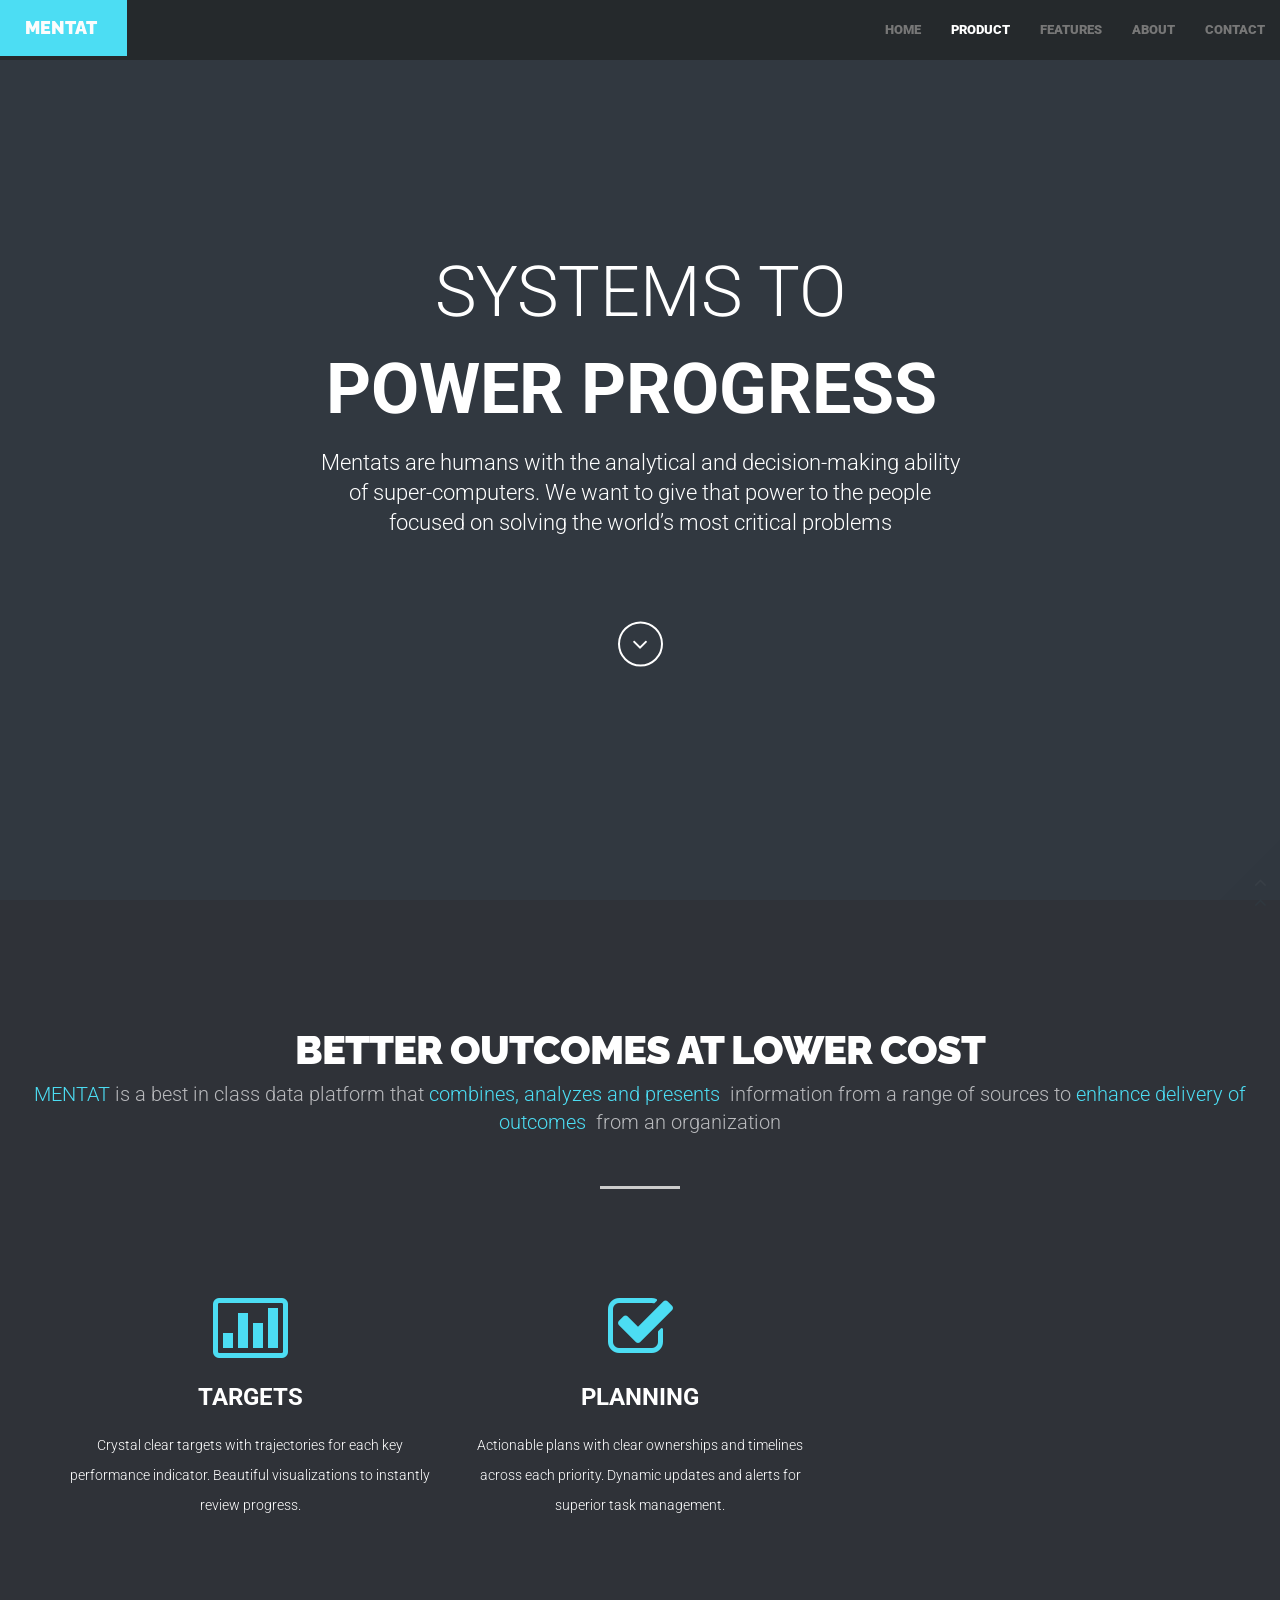
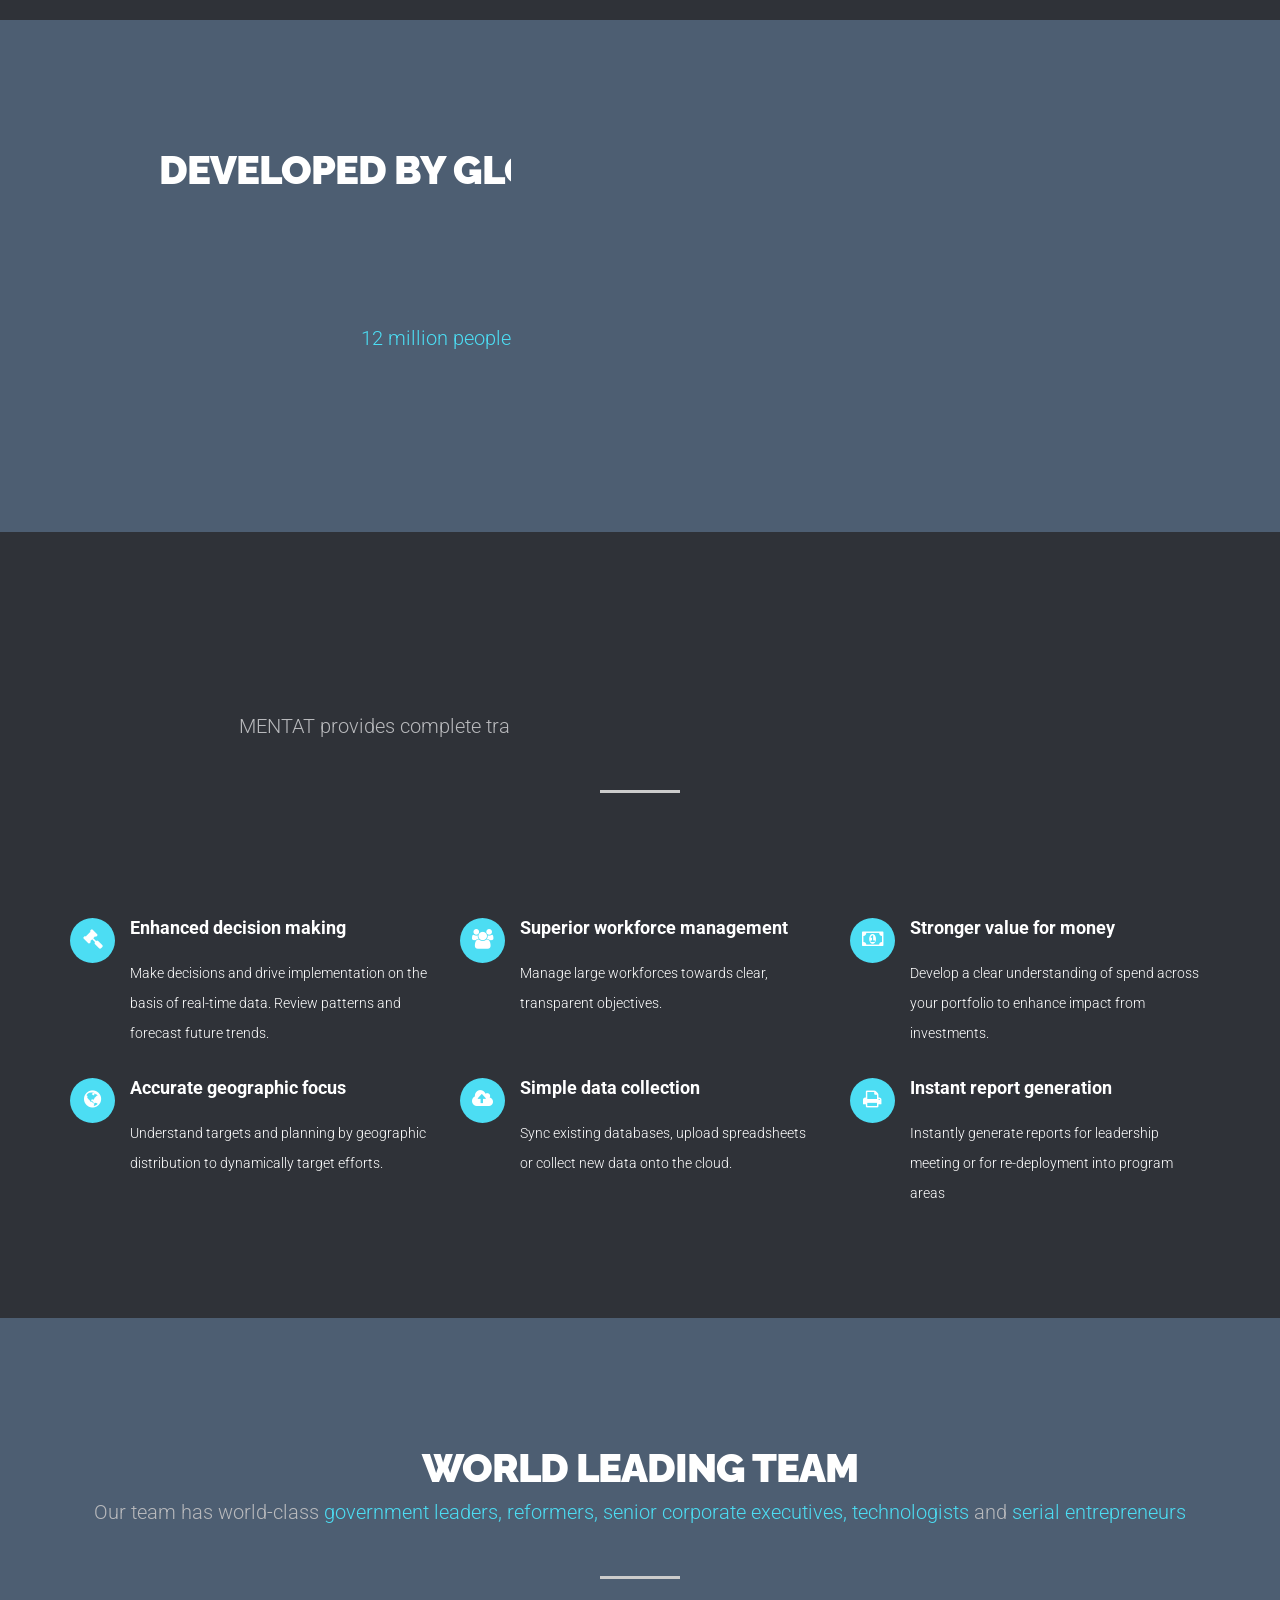
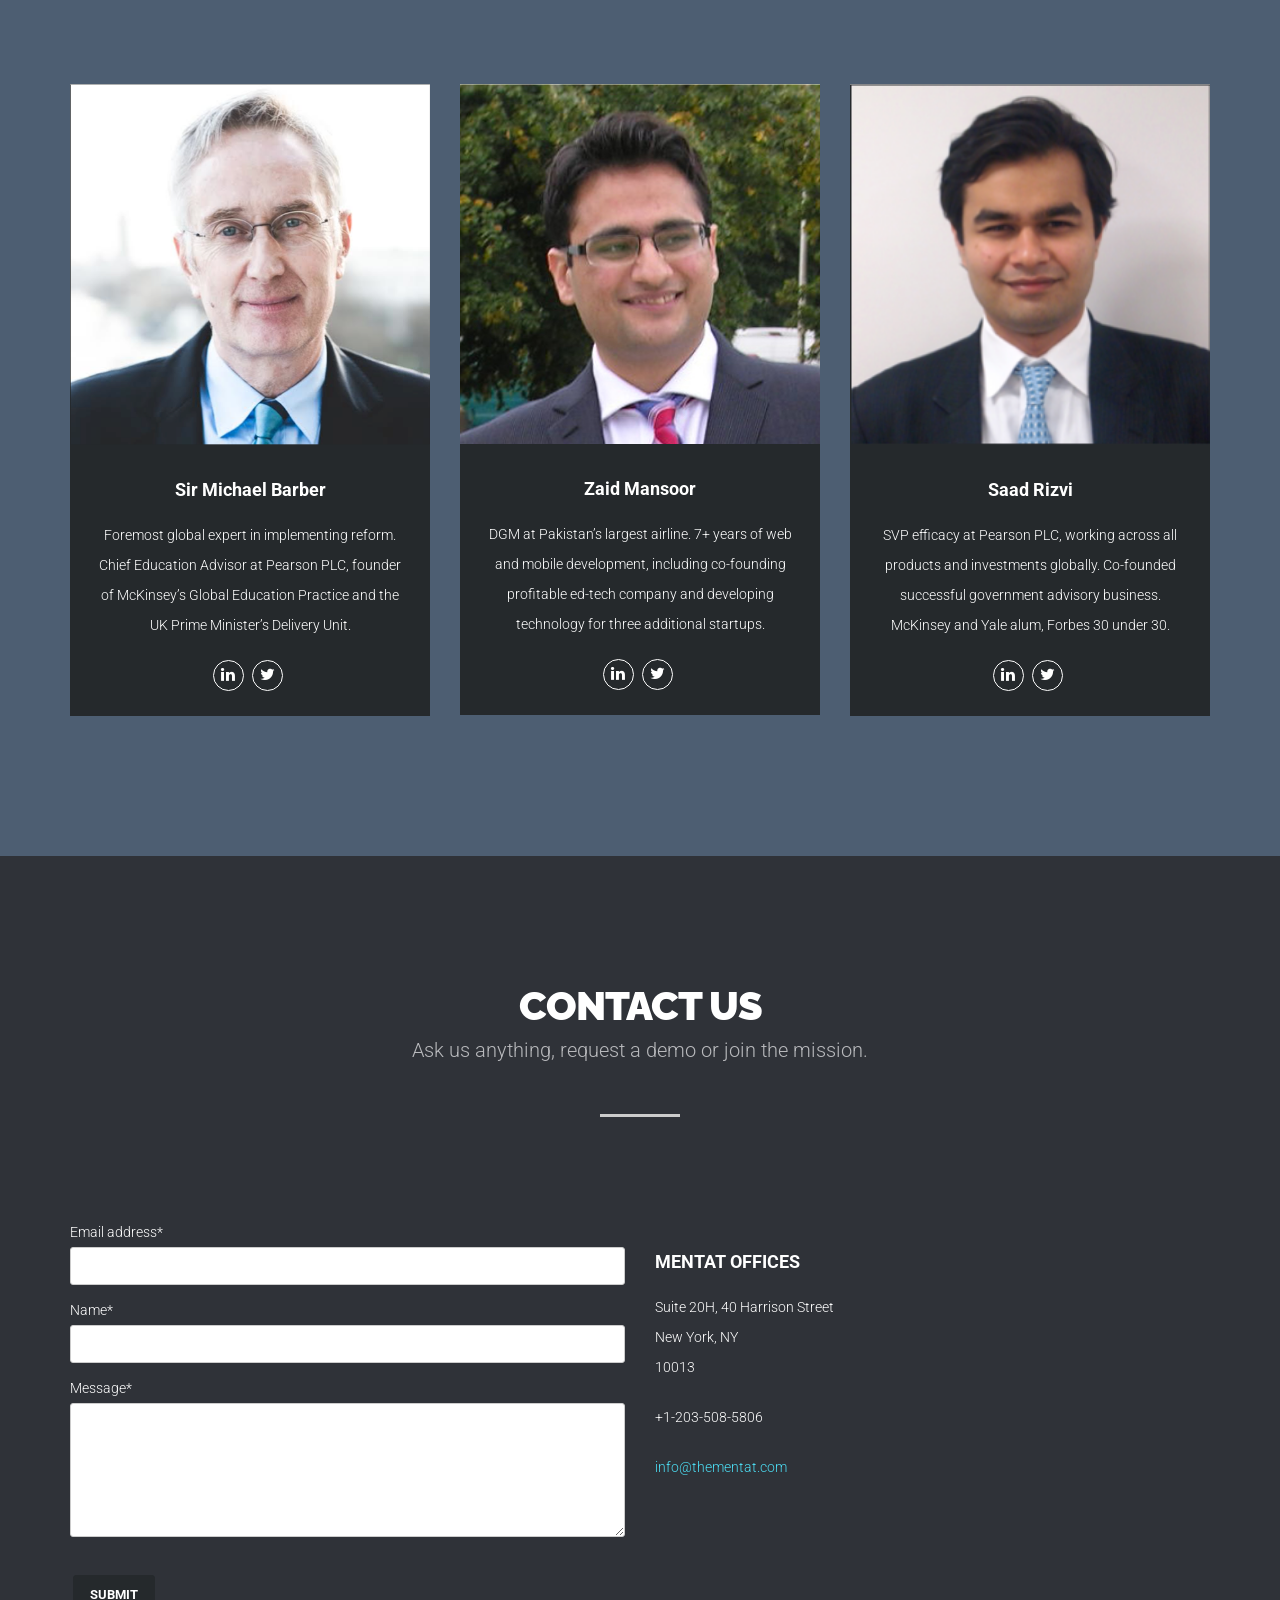
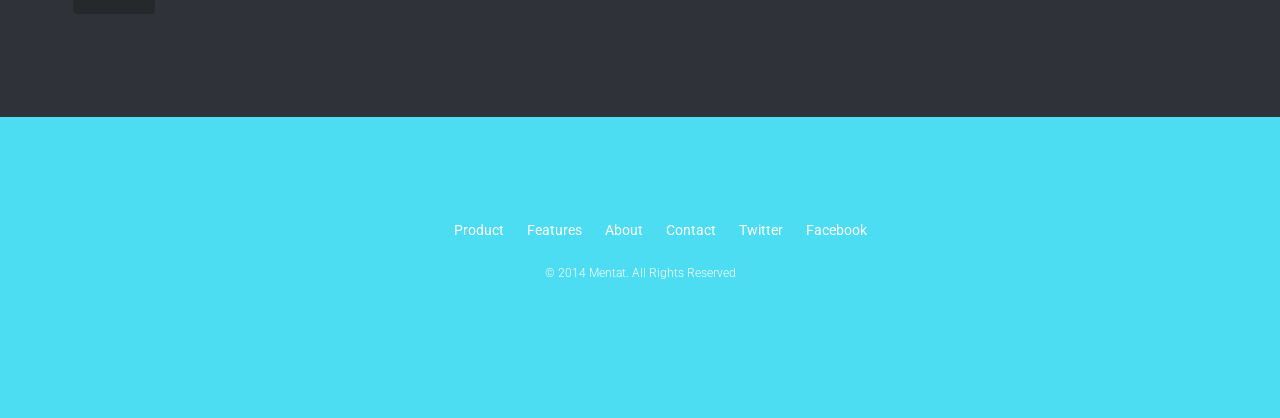
==== commit f0b2be6b: "New static" ====
--- a/index.html
+++ b/index.html
@@ -2,14 +2,12 @@
 <html lang="en">
 
 <head>
-    <meta charset="utf-8">
+  <meta charset="utf-8">
     <meta name="viewport" content="width=device-width, initial-scale=1.0">
     <meta name="description" content="Mentat<">
     <meta name="author" content="Mentat">
     <link rel="shortcut icon" href="images/favicon/mentat-favicon.png" type="image/x-icon">
     <link rel="icon" href="images/favicon/mentat-favicon.png" type="image/x-icon">
-
-    <title>MENTAT - Systems to power progress</title>
 
     <!-- Bootstrap core CSS -->
     <link href="css/bootstrap.min.css" rel="stylesheet">
@@ -39,6 +37,9 @@
 <body data-spy="scroll" data-target=".navbar-collapse">
     <!-- BEGIN OUTTER -->
     <div class="outter">
+        <!---->
+
+
         <!-- BEGIN NAVBAR -->
         <nav class="navbar navbar-default navbar-fixed-top" role="navigation">
             <div class="container-fluid">
@@ -50,14 +51,14 @@
                         <span class="icon-bar"></span>
                         <span class="icon-bar"></span>
                     </button>
-                    <a class="navbar-brand" href="#">
+                     <a class="navbar-brand" href="#">
                         Mentat</a>
                 </div>
 
                 <!-- Collect the nav links, forms, and other content for toggling -->
                 <div class="collapse navbar-collapse" id="bs-example-navbar-collapse-1">
                     <ul class="nav navbar-nav navbar-right">
-                        <li><a class="sscroll" href="#slides">HOME</a>
+                      <li><a class="sscroll" href="#slides">HOME</a>
                         </li>
                         <li><a class="sscroll" href="#about">PRODUCT</a>
                         </li>
@@ -68,7 +69,9 @@
                         
                         <li><a class="sscroll" href="#contact">CONTACT</a>
                         </li>
-                        
+                      
+                            </ul>
+                        </li>
                     </ul>
                 </div>
                 <!-- /.navbar-collapse -->
@@ -78,25 +81,26 @@
         <!-- END NAVBAR -->
 
         <!-- BEGIN SLIDER ONE -->
-        <div class="home-wrapper">
+        <div class="home-wrapper" id="top">
             <div class="content-home-wrapper text-center">
                 <div class="header-center fade-in">
+                  
                     <P><h1>SYSTEMS TO</H1>  </P>
                     <P>   <H1> <span>POWER PROGRESS</span>&nbsp;</h1> </P>
                     <p>Mentats are humans with the analytical and decision-making ability of super-computers.
                     We want to give that power to the people focused on solving the world’s most critical problems
                     </p>
-
                     <p><a class="sscroll slider-more" href="#about"><i class="fa fa-angle-down"></i></a>
                     </p>
                 </div>
             </div>
             <div class="fullfilter"></div>
-            <div class="home-video"></div>
+            <div class="home-image" data-src="images/bg-static.jpg"></div>
         </div>
         <!-- END SLIDER ONE -->
 
         <!-- BEGIN CONTENT SECTION -->
+       <!-- BEGIN CONTENT SECTION -->
         <div class="section-outter">
             <!-- BEGIN ABOUT  -->
             <section id="about">
@@ -149,8 +153,7 @@
                                         <span class="main-color">decades of experience </span>&nbsp; in governments and mission driven organizations
                                         <span class="main-color">across 50 countries</span>&nbsp;
                                          <h4 class="subtitle animatez" data-effect="fadeInUp">Developed in partnership with the
-                                        <span class="main-color">Harvard Kennedy School</span>&nbsp; and the
-                                        <span class="main-color">MIT Media Lab</span>&nbsp;
+                                        <span class="main-color">Harvard Kennedy School</span>&nbsp;
                                           
                                           <h4 class="subtitle animatez" data-effect="fadeInUp">Tested successfully in some of the
                                         <span class="main-color">harshest conditions in the world </span>&nbsp;
@@ -300,7 +303,7 @@
                                                 <strong>Sir Michael Barber</strong>
                                             </h4>
                                             <span></span>
-                                            <p>Foremost global expert in implementing large scale reform. Chief Education Advisor at Pearson PLC, founder of McKinsey’s global education practice and the UK Prime Minister’s Delivery Unit.</p>
+                                            <p>Foremost global expert in implementing reform. Chief Education Advisor at Pearson PLC, founder of McKinsey’s Global Education Practice and the UK Prime Minister’s Delivery Unit.</p>
                                             <div class="social">
                                                 <a href="https://www.linkedin.com/in/sirmichaelbarber"  target="_blank" class="animatez" data-effect="fadeInLeft"><i class="fa fa-linkedin"></i></a>
                                                 <a href="https://twitter.com/MichaelBarber9"  target="_blank" class="animatez" data-effect="fadeInRight"><i class="fa fa-twitter"></i></a>
@@ -402,7 +405,7 @@
                                         <strong>MENTAT OFFICES</strong>
                                     </h4>
                                     <p>
-                                       40 Harrison Street
+                                        Suite 20H, 40 Harrison Street
                                         <br>New York, NY
                                         <br>10013
                                     </p>
@@ -486,6 +489,8 @@
     <script src="js/lib/jquery.smooth-scroll.min.js"></script>
     <!-- JQUERY FITVID -->
     <script src="js/lib/jquery.fitvid.js"></script>
+    <!-- JQUERY BACKSTRETCH -->
+    <script src="js/lib/jquery.backstretch.min.js"></script>
     <!-- JQUERY MASONRY LAYOUT 
     <script src="js/lib/masonry.pkgd.min.js"></script>-->
     <!-- JQUERT SUDO SLIDER JS -->
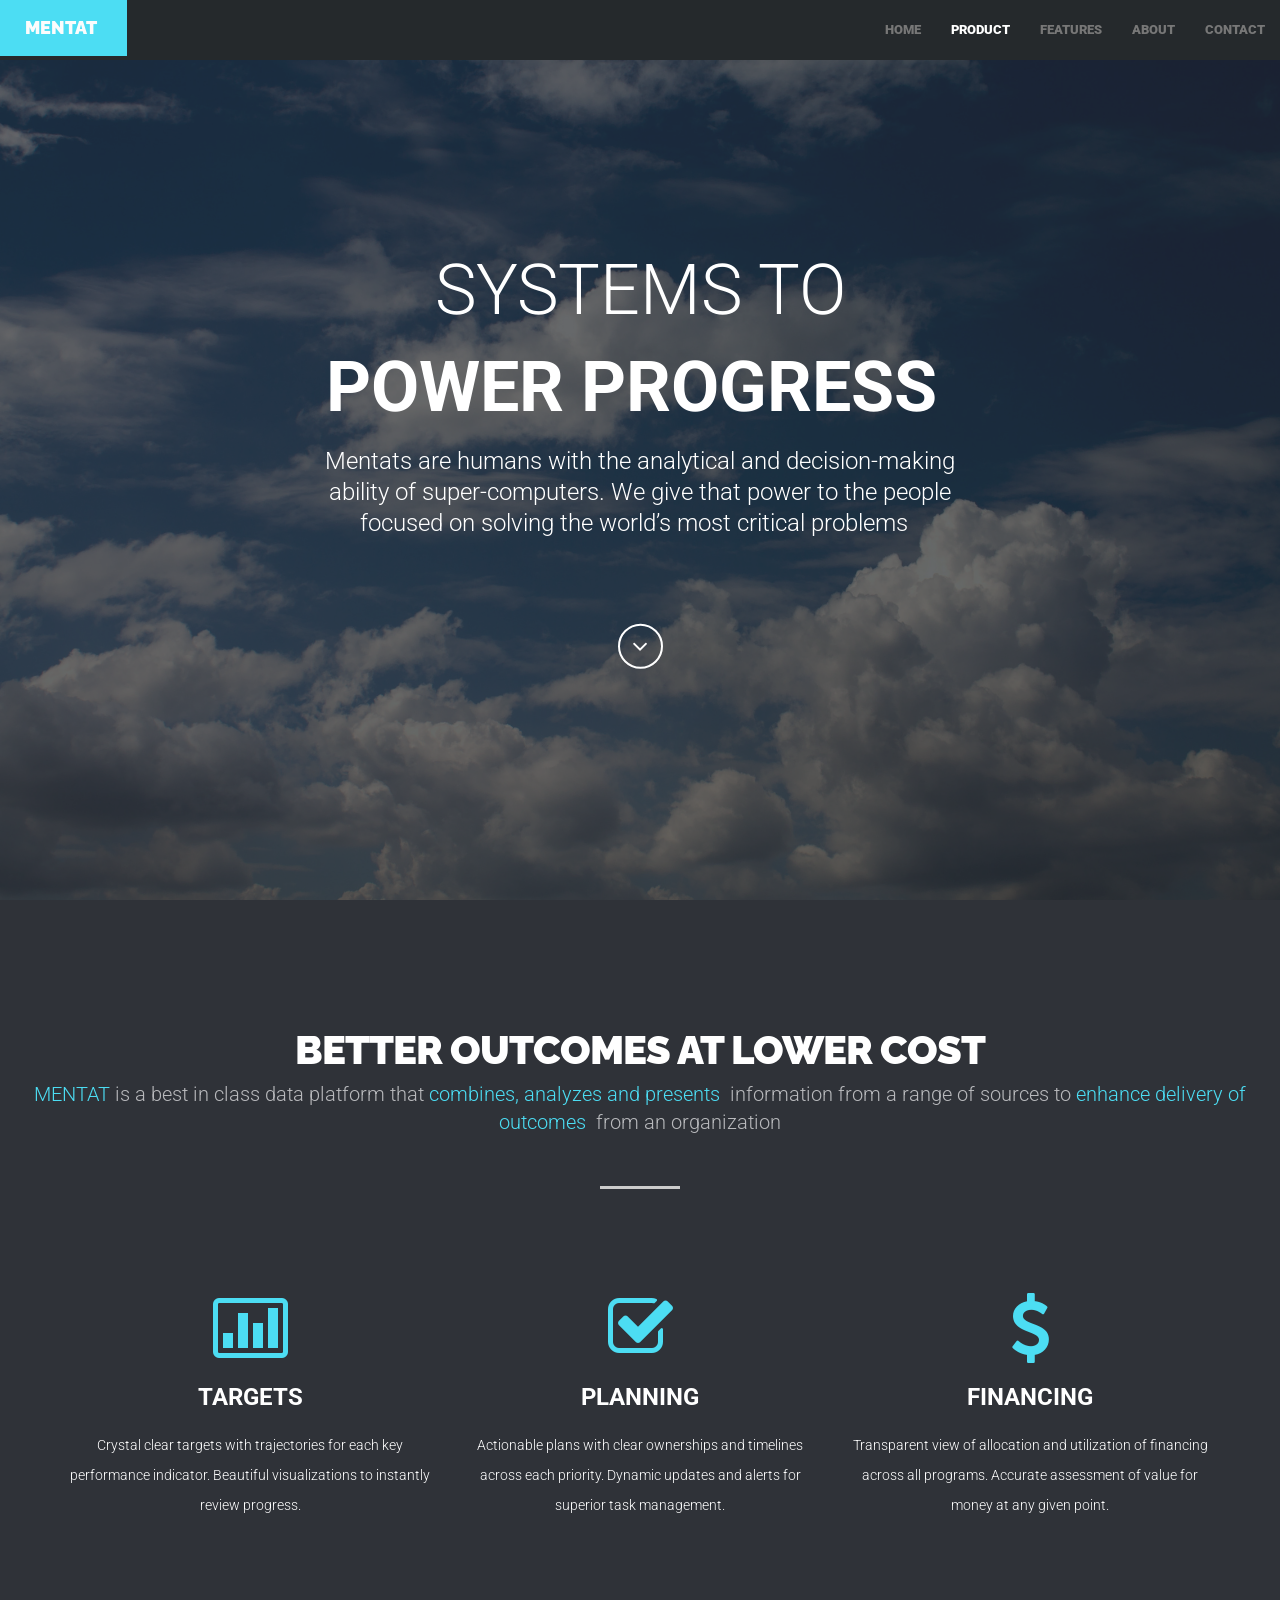
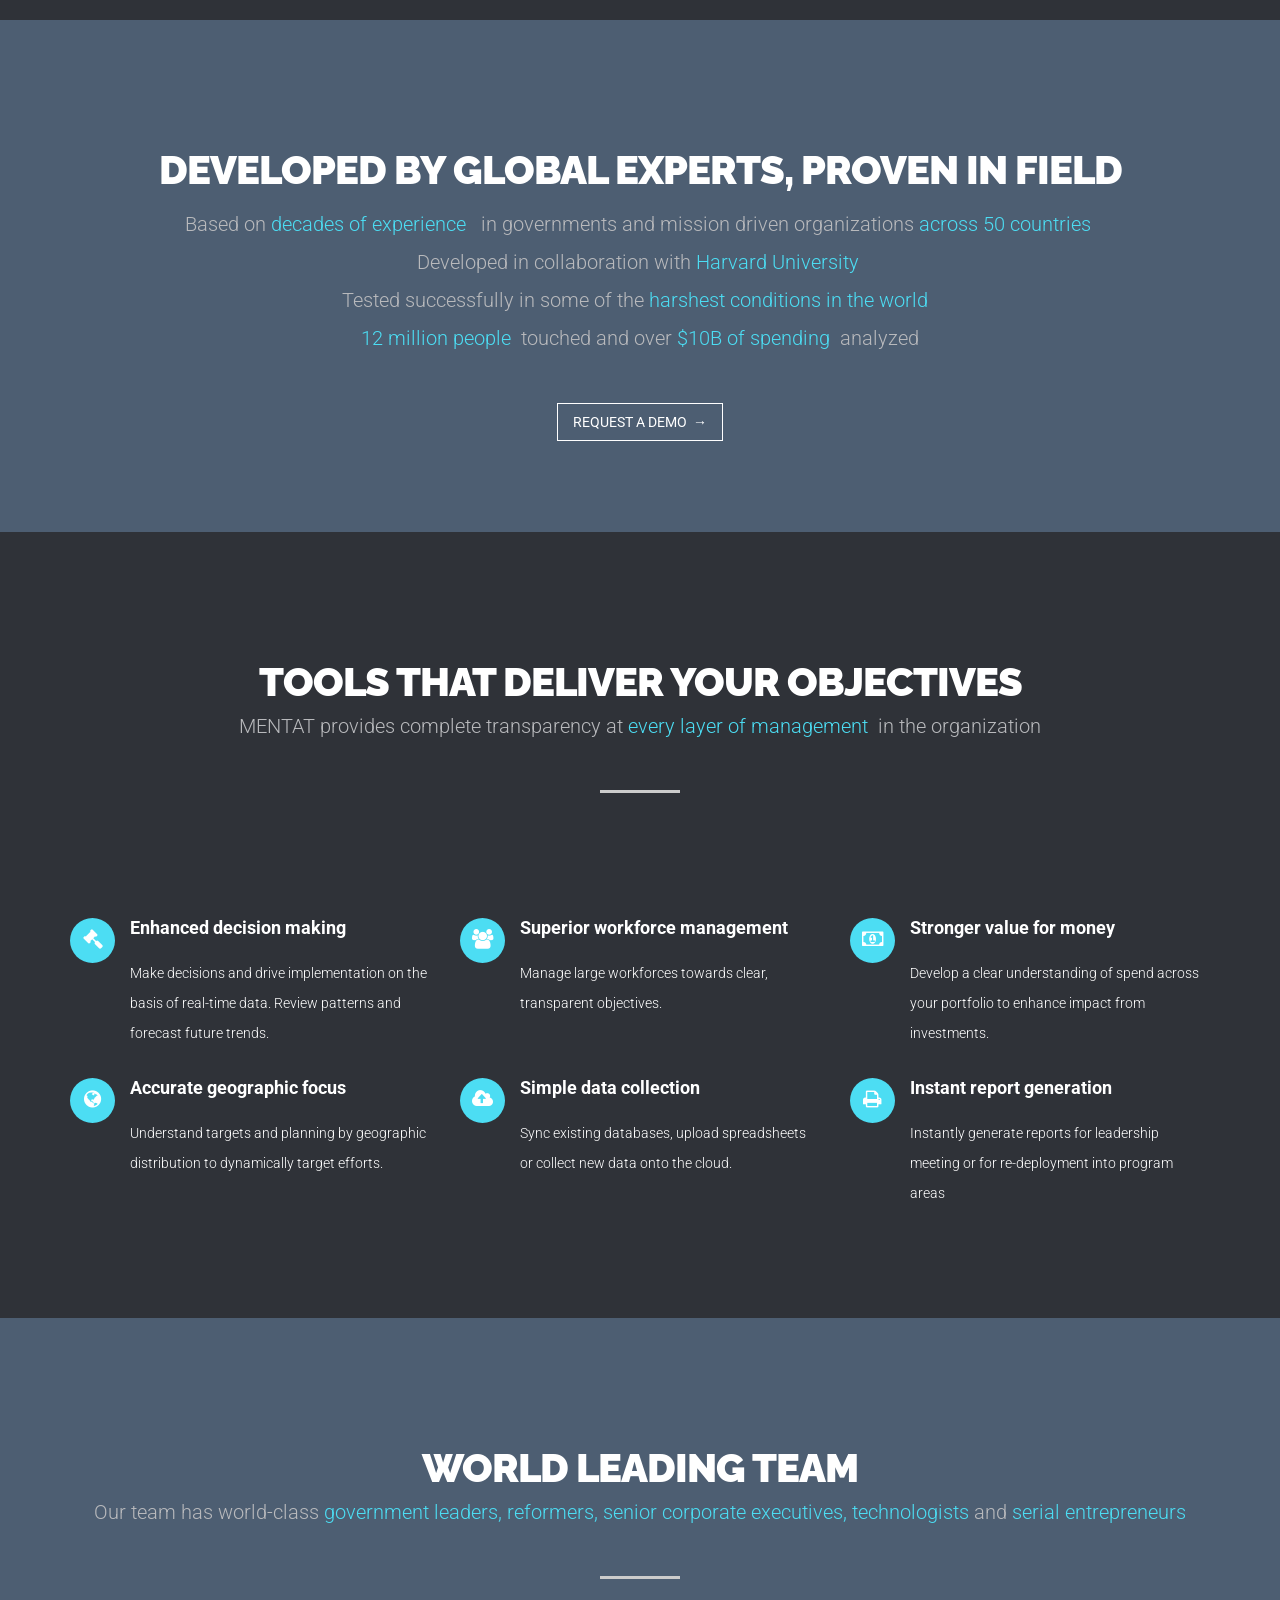
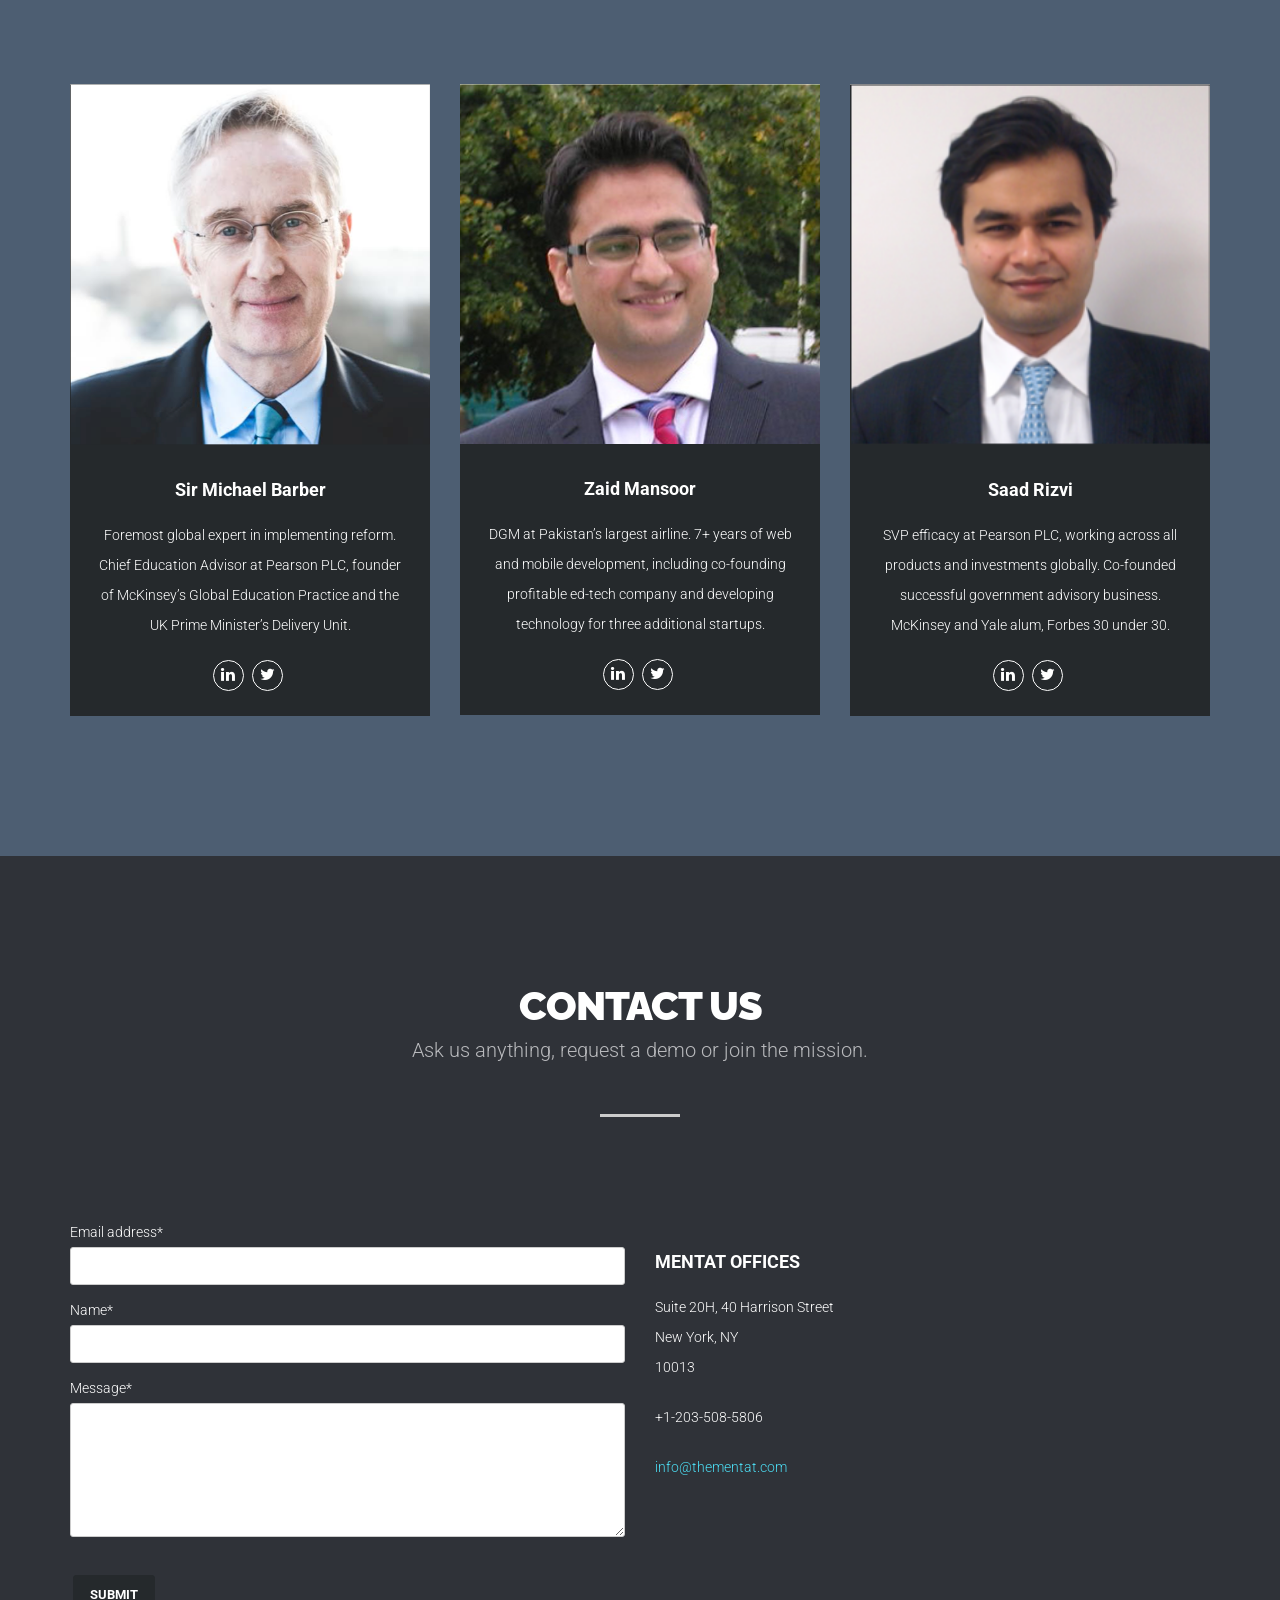
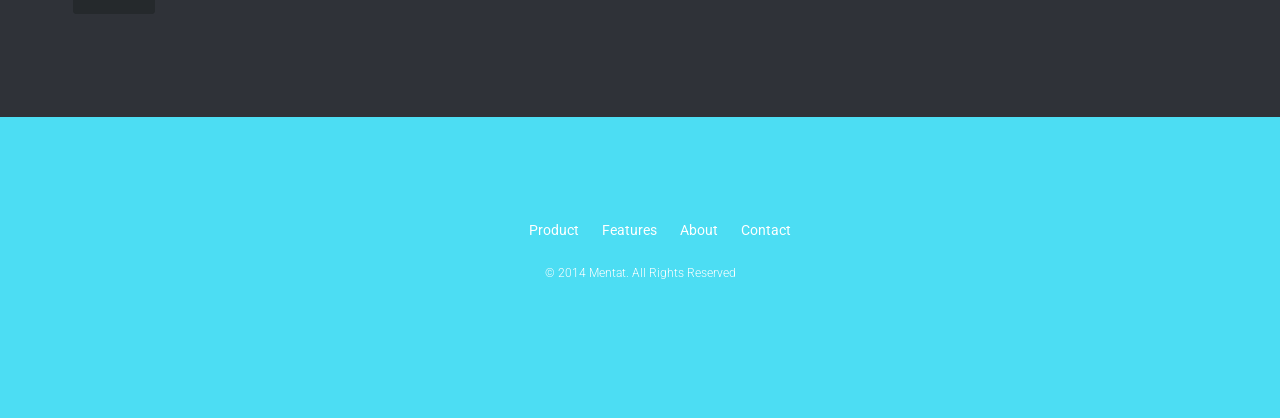
==== commit d7c9c4d7: "changed home" ====
--- a/index.html
+++ b/index.html
@@ -8,7 +8,7 @@
     <meta name="author" content="Mentat">
     <link rel="shortcut icon" href="images/favicon/mentat-favicon.png" type="image/x-icon">
     <link rel="icon" href="images/favicon/mentat-favicon.png" type="image/x-icon">
-
+    <title>MENTAT - Systems to power progress</title>
     <!-- Bootstrap core CSS -->
     <link href="css/bootstrap.min.css" rel="stylesheet">
     <!-- Font Awesome CSS -->
@@ -87,15 +87,15 @@
                   
                     <P><h1>SYSTEMS TO</H1>  </P>
                     <P>   <H1> <span>POWER PROGRESS</span>&nbsp;</h1> </P>
-                    <p>Mentats are humans with the analytical and decision-making ability of super-computers.
-                    We want to give that power to the people focused on solving the world’s most critical problems
-                    </p>
+                   <P>   <H3> <span id ="home-statement"> Mentats are humans with the analytical and decision-making ability of super-computers. We give that power to the people focused on solving the world’s most critical problems
+                   </span>&nbsp;</h3> </P>
+                   
                     <p><a class="sscroll slider-more" href="#about"><i class="fa fa-angle-down"></i></a>
                     </p>
                 </div>
             </div>
             <div class="fullfilter"></div>
-            <div class="home-image" data-src="images/bg-static.jpg"></div>
+            <div class="home-image" data-src="images/cloud-background.jpg"></div>
         </div>
         <!-- END SLIDER ONE -->
 
@@ -152,8 +152,8 @@
                                          <h4 class="subtitle animatez" data-effect="fadeInUp">Based on 
                                         <span class="main-color">decades of experience </span>&nbsp; in governments and mission driven organizations
                                         <span class="main-color">across 50 countries</span>&nbsp;
-                                         <h4 class="subtitle animatez" data-effect="fadeInUp">Developed in partnership with the
-                                        <span class="main-color">Harvard Kennedy School</span>&nbsp;
+                                         <h4 class="subtitle animatez" data-effect="fadeInUp">Developed in collaboration with
+                                        <span class="main-color">Harvard University</span>&nbsp;
                                           
                                           <h4 class="subtitle animatez" data-effect="fadeInUp">Tested successfully in some of the
                                         <span class="main-color">harshest conditions in the world </span>&nbsp;
@@ -398,7 +398,7 @@
                                         <button type="submit" class="btn btn-lg btn-dark btn-default" value="Send">Submit</button>
                                     </form>
                                 </div>
-                                <div class="col-md-6 mg-sm text-left animatez" data-effect="fadeIn">
+                                <div class="col-md-6 mg-sm text-left animatez" id="contact-text" data-effect="fadeIn">
                                     
                                     <div class="spacer small"></div>
                                     <h4>
@@ -435,10 +435,7 @@
                         </li>
                         <li><a class="sscroll" href="#contact">Contact</a>
                         </li>
-                        <li><a href="http://www.twitter.com/MentatCompany"target="_blank">Twitter</a>
-                        </li>
-                        <li><a href="http://www.facebook.com/MentatCompany" target="_blank">Facebook</a>
-                        </li>
+                 
                     </ul>
                 </nav>
                 <p class="copyright">&copy; 2014 Mentat. All Rights Reserved</p>
--- a/css/style-dark.css
+++ b/css/style-dark.css
@@ -1818,3 +1818,11 @@
 .table-bordered>thead>tr>th, .table-bordered>tbody>tr>th, .table-bordered>tfoot>tr>th, .table-bordered>thead>tr>td, .table-bordered>tbody>tr>td, .table-bordered>tfoot>tr>td {
     border: 1px solid #3a3e45;
 }
+
+#home-statement {
+    line-height: 1.3;
+}
+
+#contact-text {
+    width: 40%;
+}
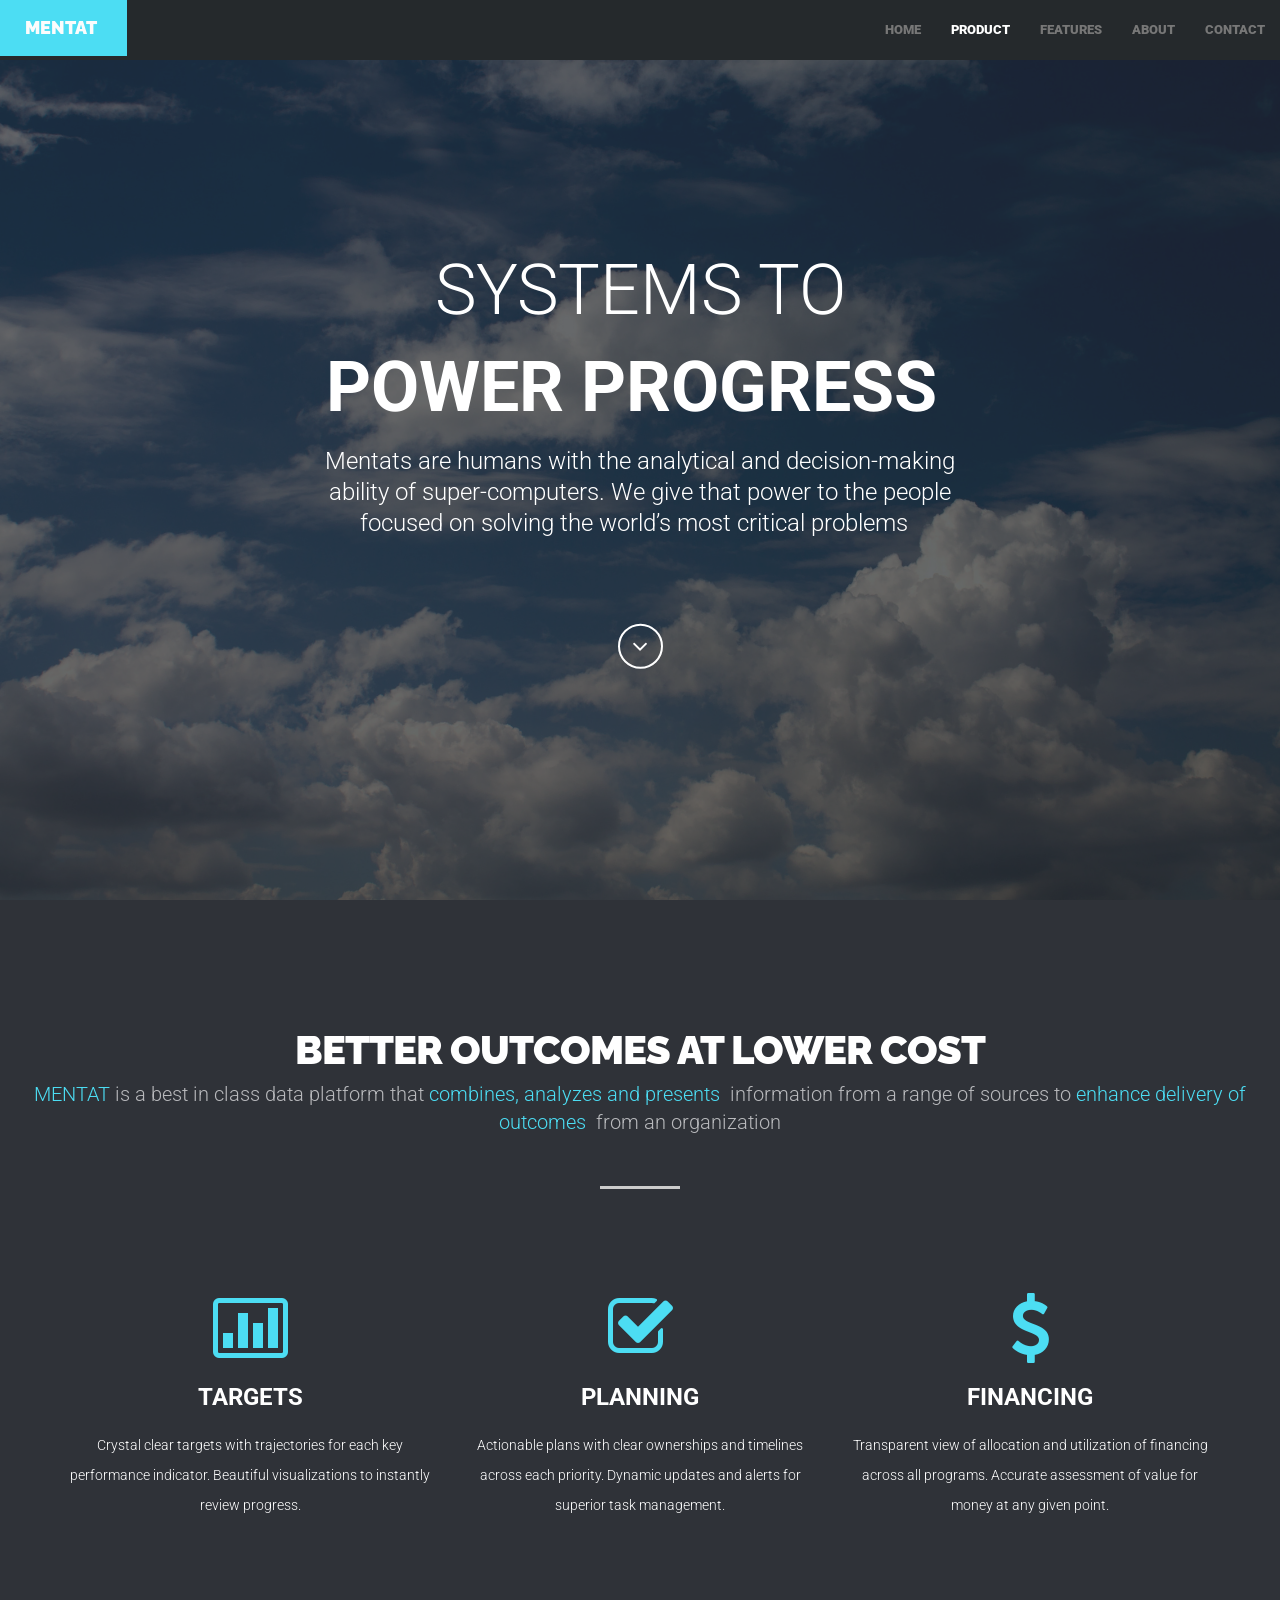
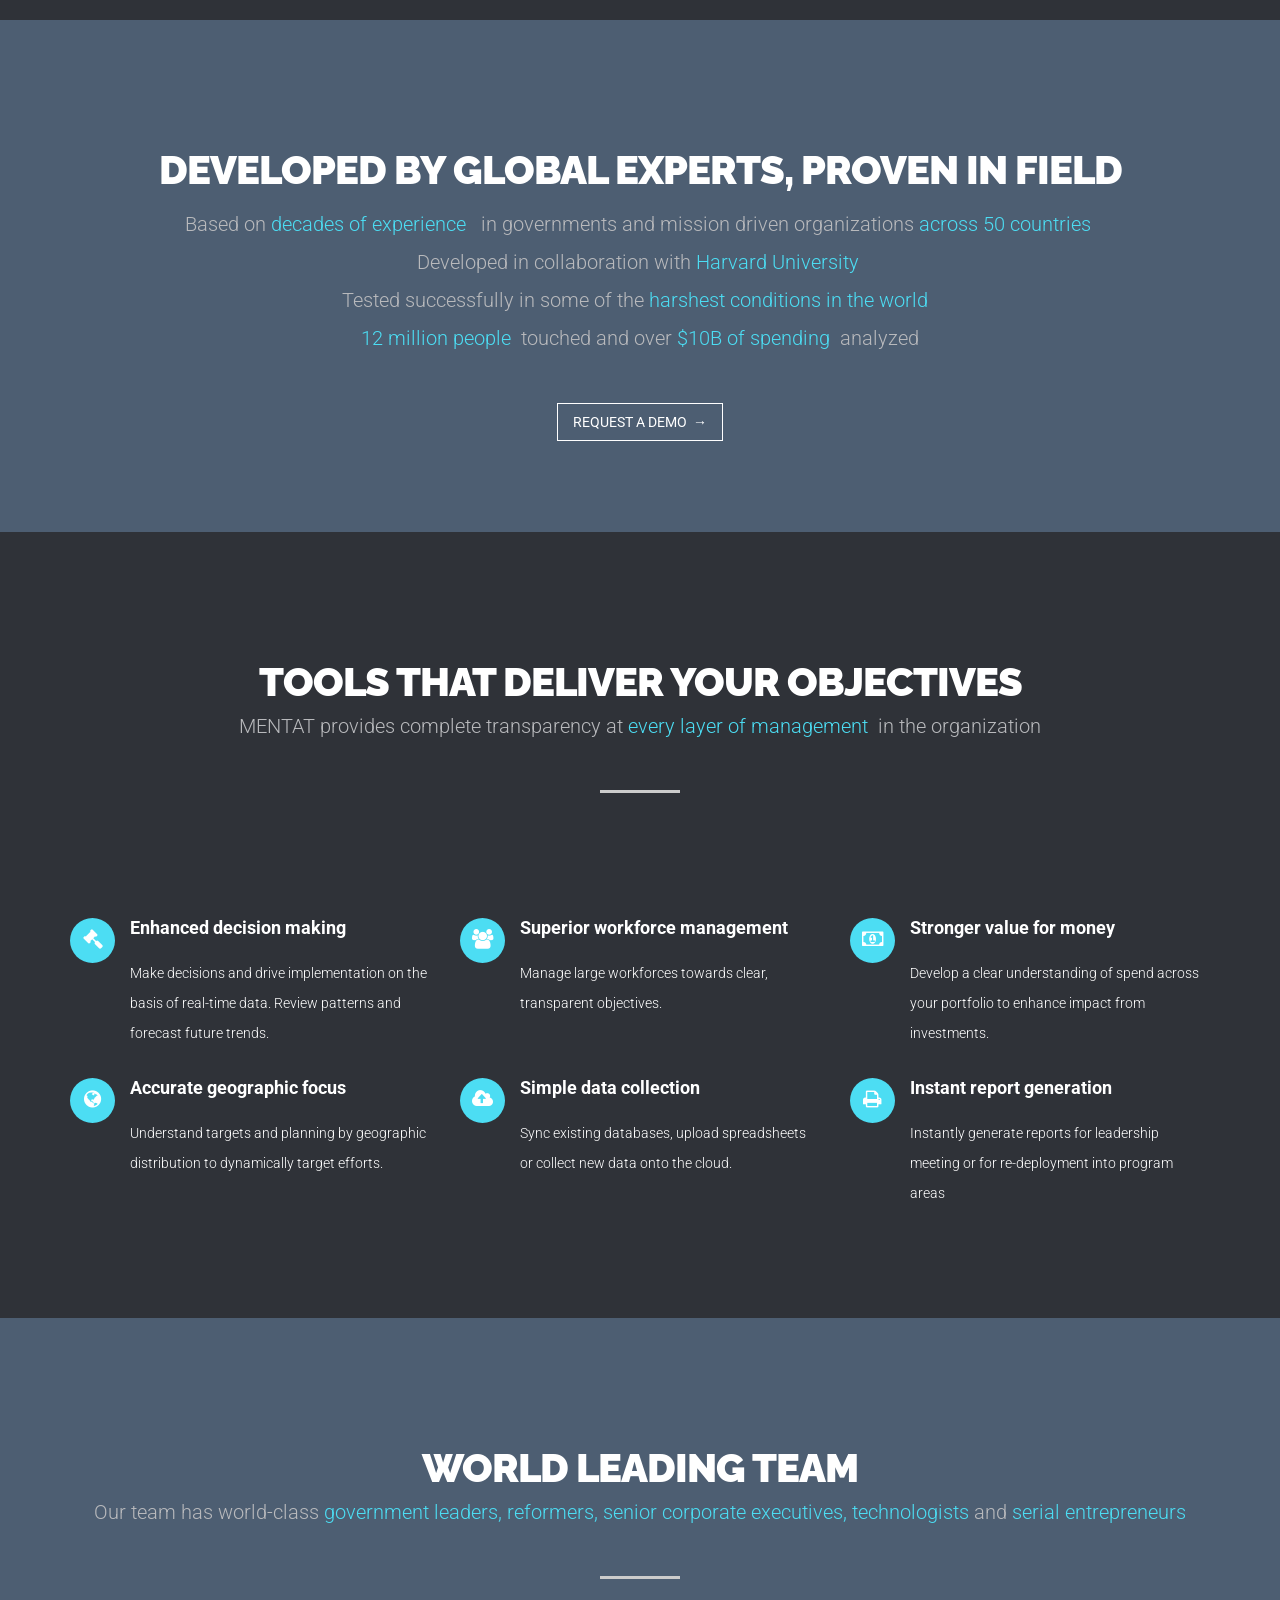
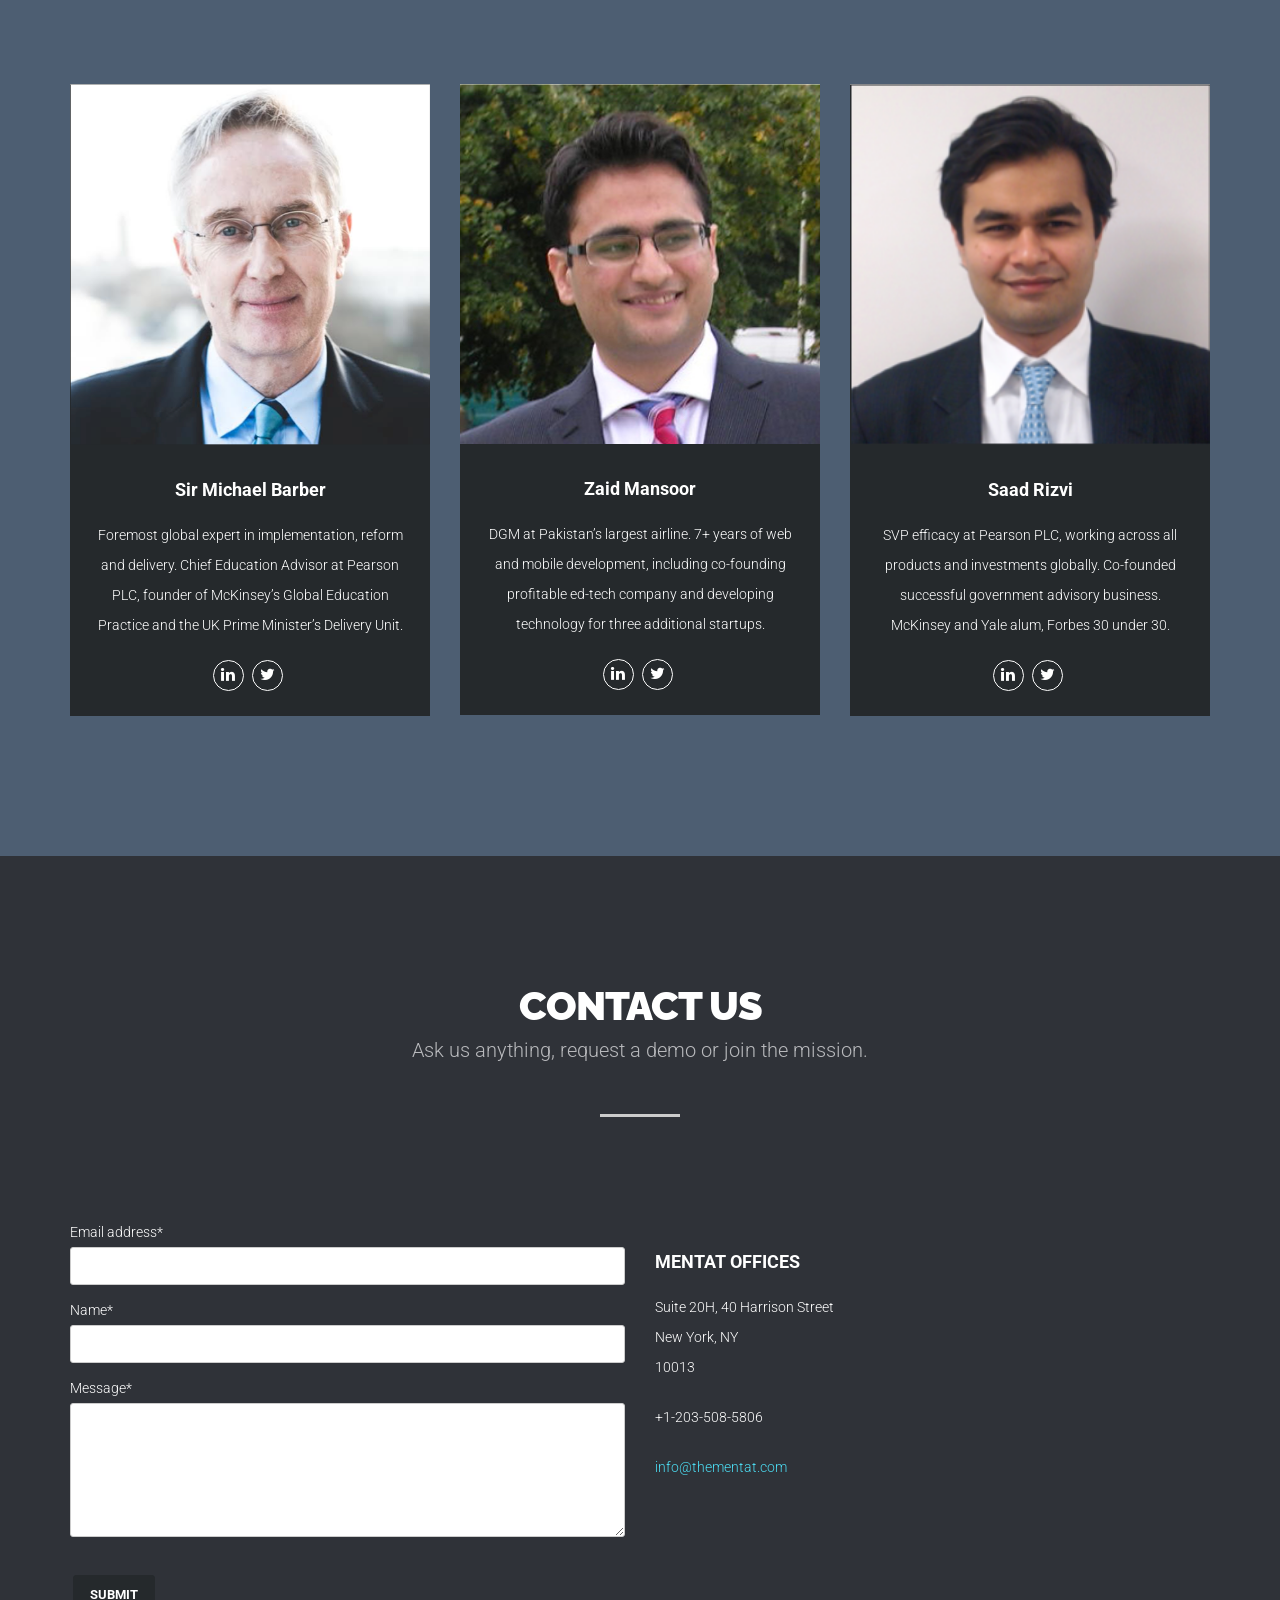
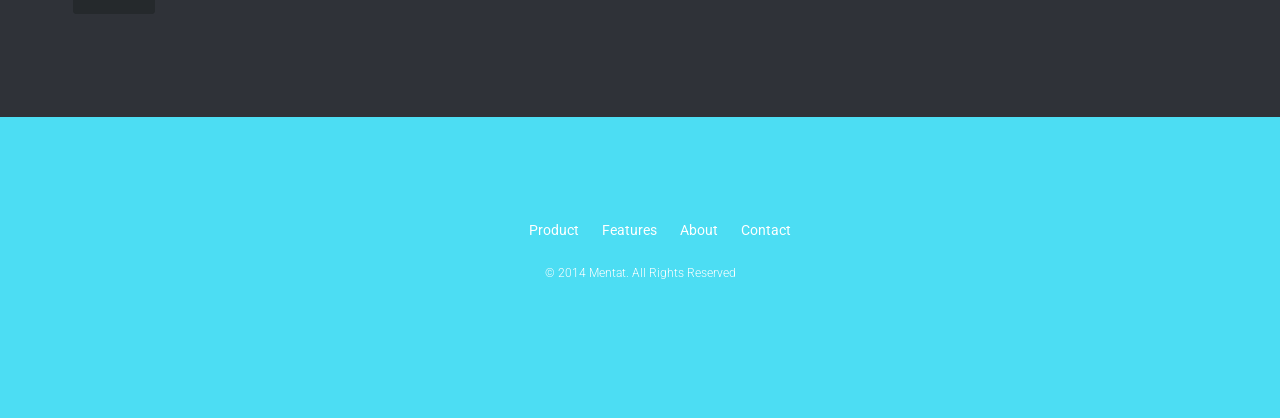
==== commit 513fe10c: "MB Bio" ====
--- a/index.html
+++ b/index.html
@@ -303,7 +303,7 @@
                                                 <strong>Sir Michael Barber</strong>
                                             </h4>
                                             <span></span>
-                                            <p>Foremost global expert in implementing reform. Chief Education Advisor at Pearson PLC, founder of McKinsey’s Global Education Practice and the UK Prime Minister’s Delivery Unit.</p>
+                                            <p>Foremost global expert in implementation, reform and delivery. Chief Education Advisor at Pearson PLC, founder of McKinsey’s Global Education Practice and the UK Prime Minister’s Delivery Unit.</p>
                                             <div class="social">
                                                 <a href="https://www.linkedin.com/in/sirmichaelbarber"  target="_blank" class="animatez" data-effect="fadeInLeft"><i class="fa fa-linkedin"></i></a>
                                                 <a href="https://twitter.com/MichaelBarber9"  target="_blank" class="animatez" data-effect="fadeInRight"><i class="fa fa-twitter"></i></a>
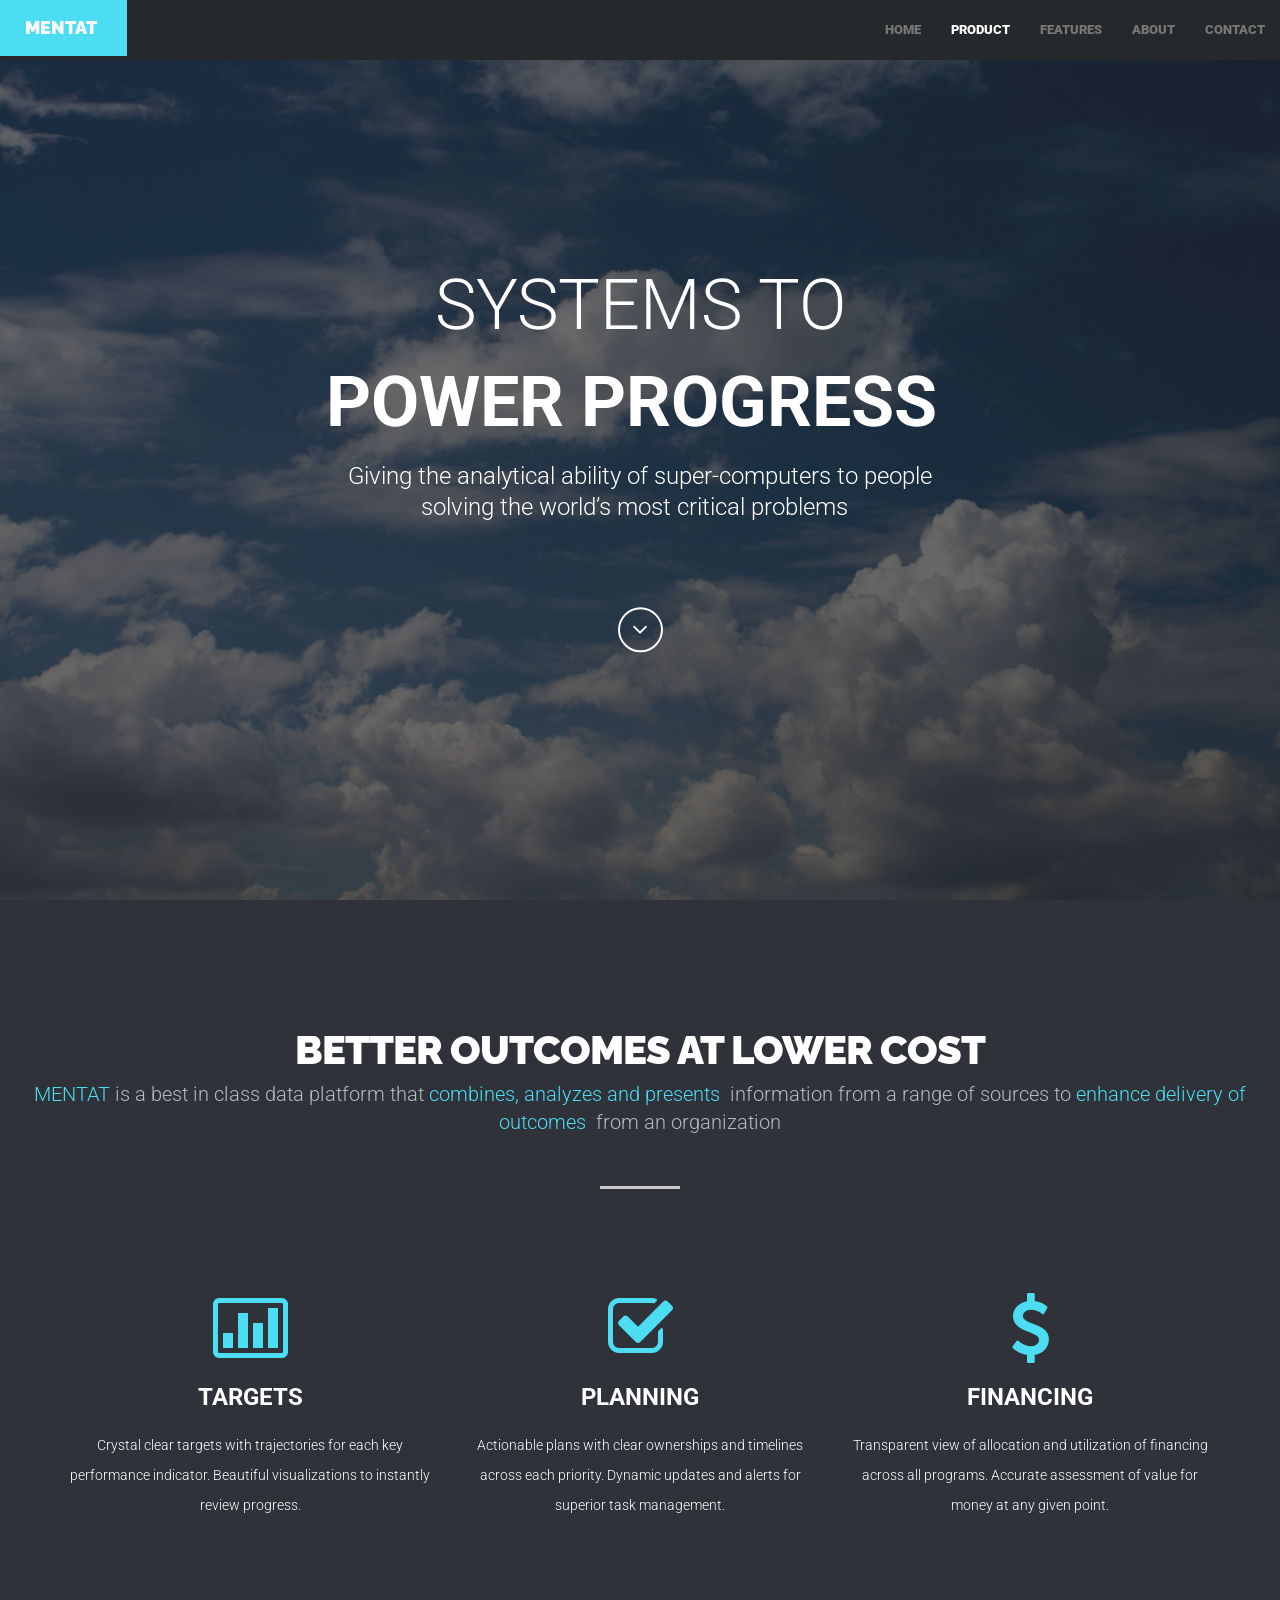
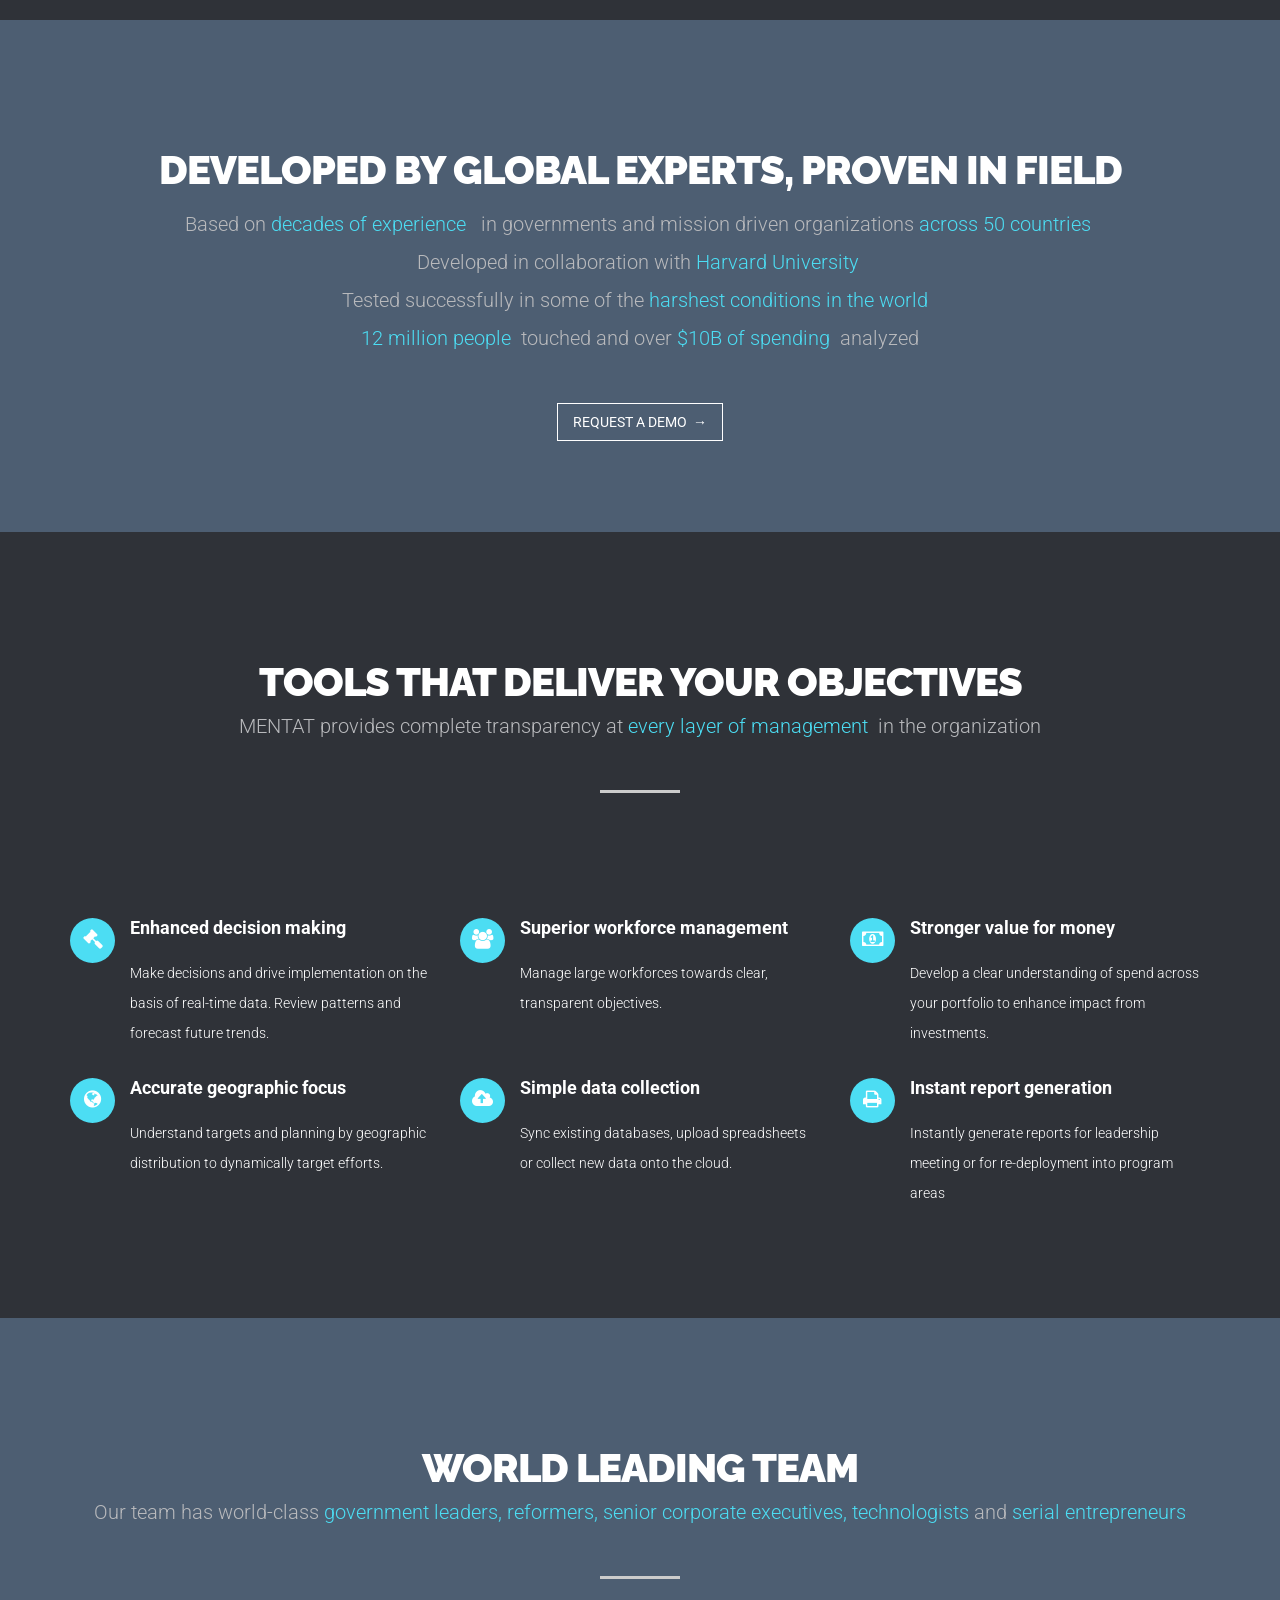
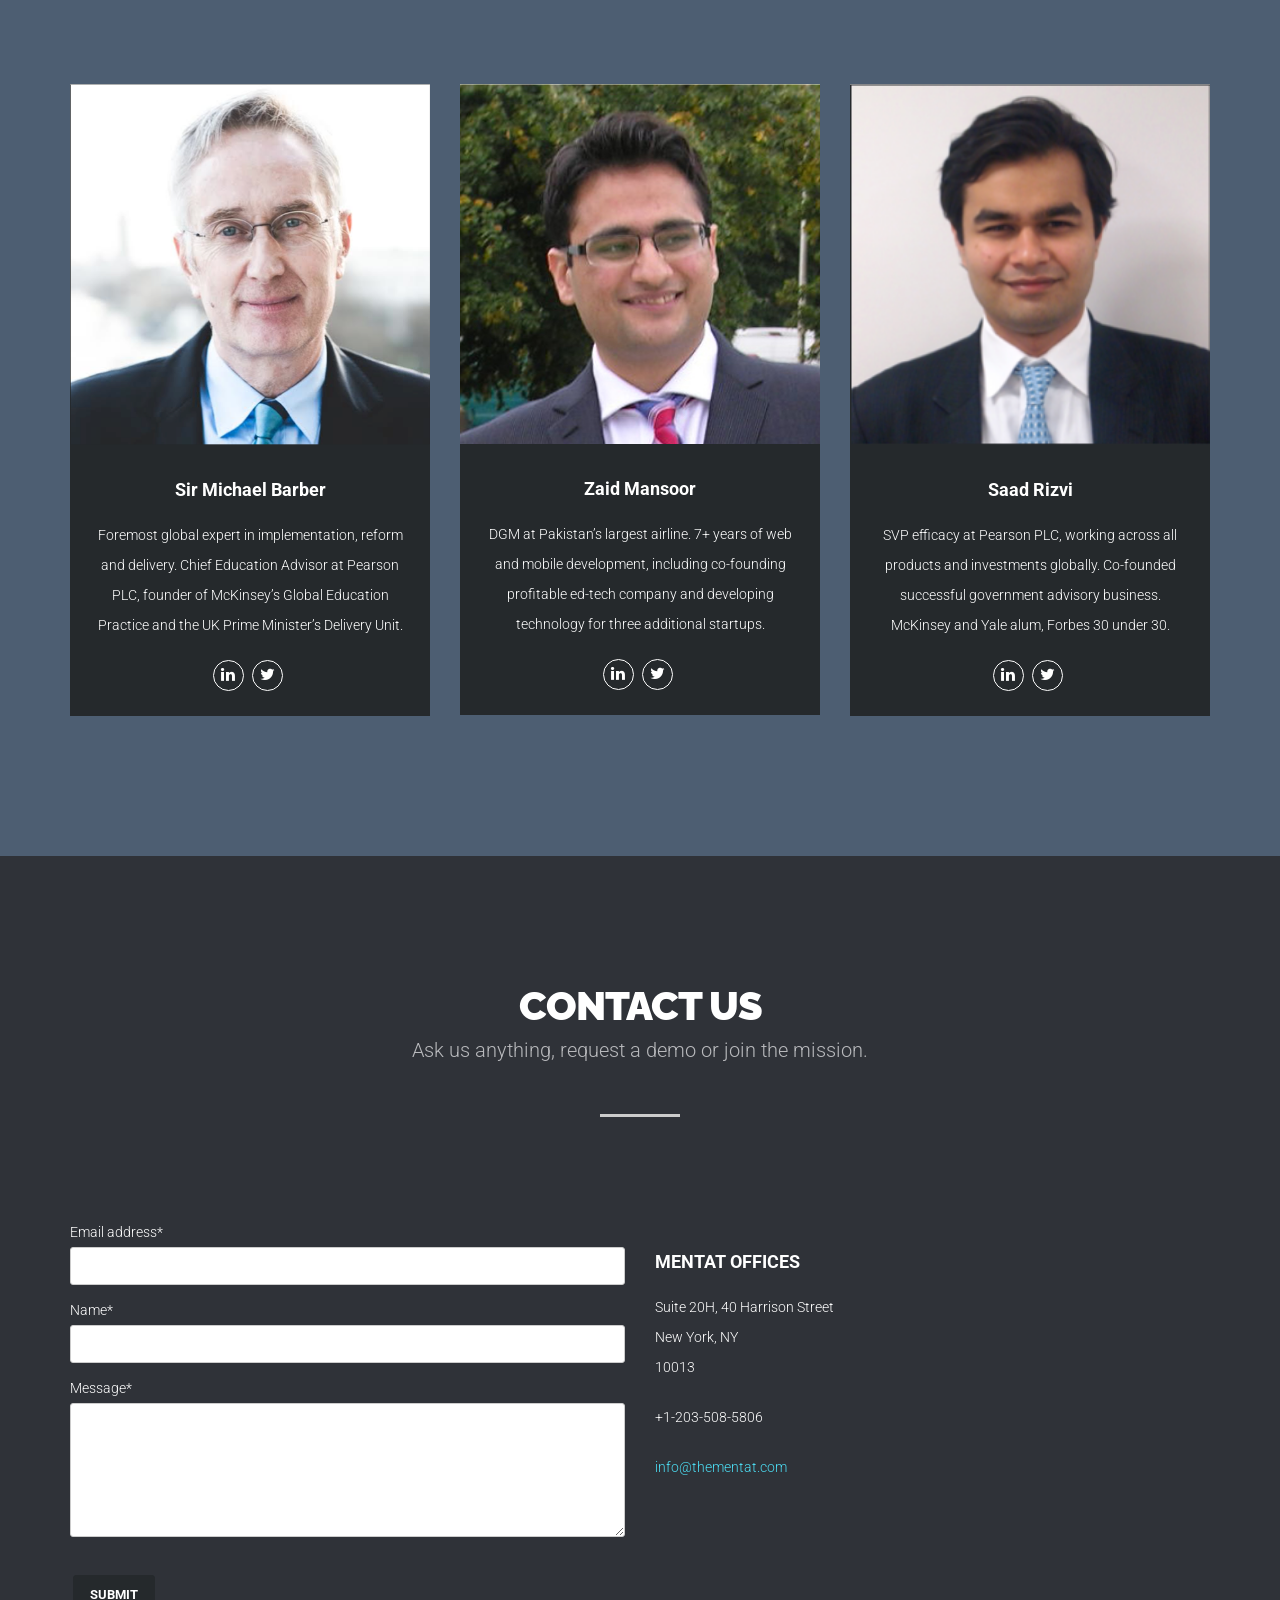
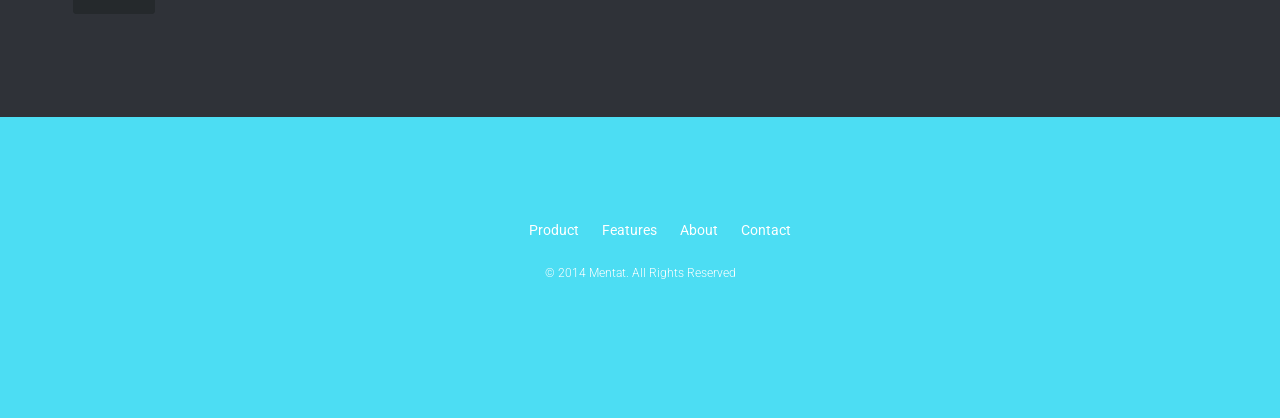
==== commit 394d193c: "Changed home" ====
--- a/index.html
+++ b/index.html
@@ -87,7 +87,7 @@
                   
                     <P><h1>SYSTEMS TO</H1>  </P>
                     <P>   <H1> <span>POWER PROGRESS</span>&nbsp;</h1> </P>
-                   <P>   <H3> <span id ="home-statement"> Mentats are humans with the analytical and decision-making ability of super-computers. We give that power to the people focused on solving the world’s most critical problems
+                   <P>   <H3> <span id ="home-statement"> Giving the analytical ability of super-computers to people solving the world’s most critical problems
                    </span>&nbsp;</h3> </P>
                    
                     <p><a class="sscroll slider-more" href="#about"><i class="fa fa-angle-down"></i></a>
